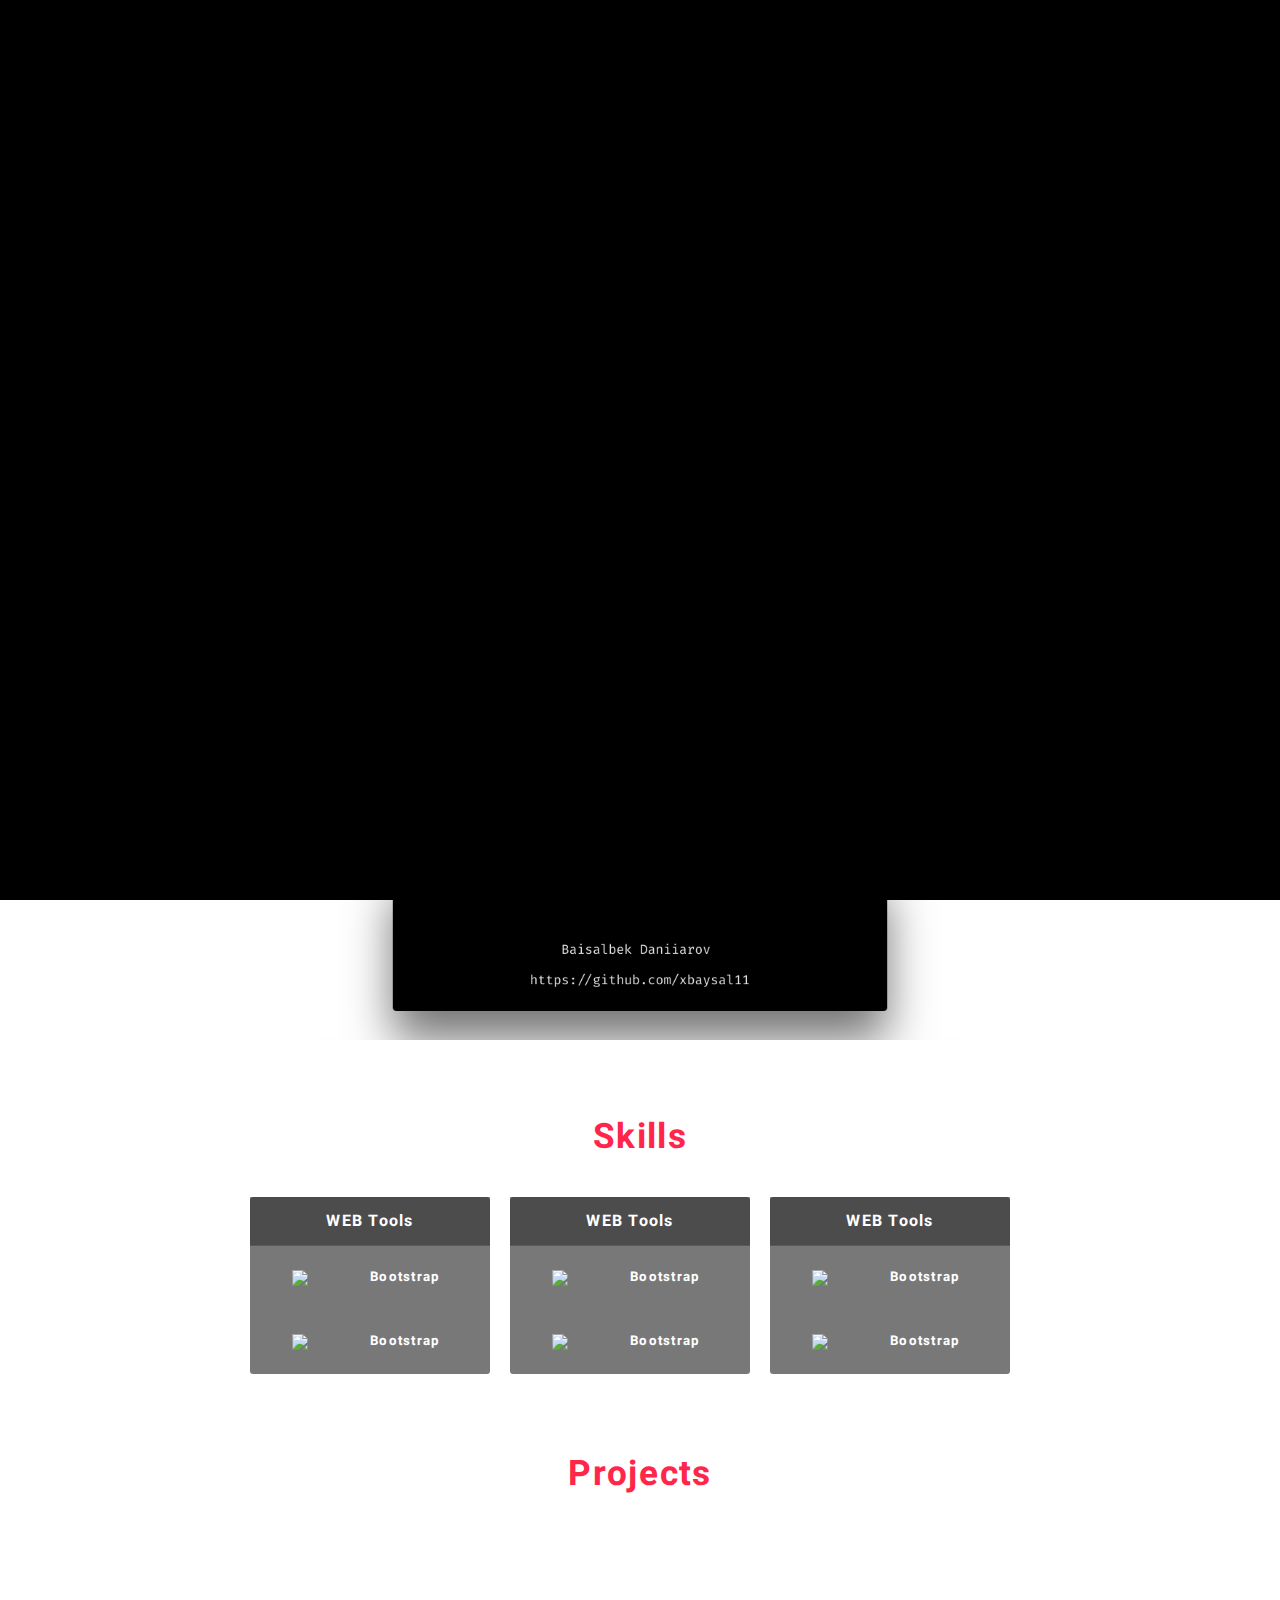
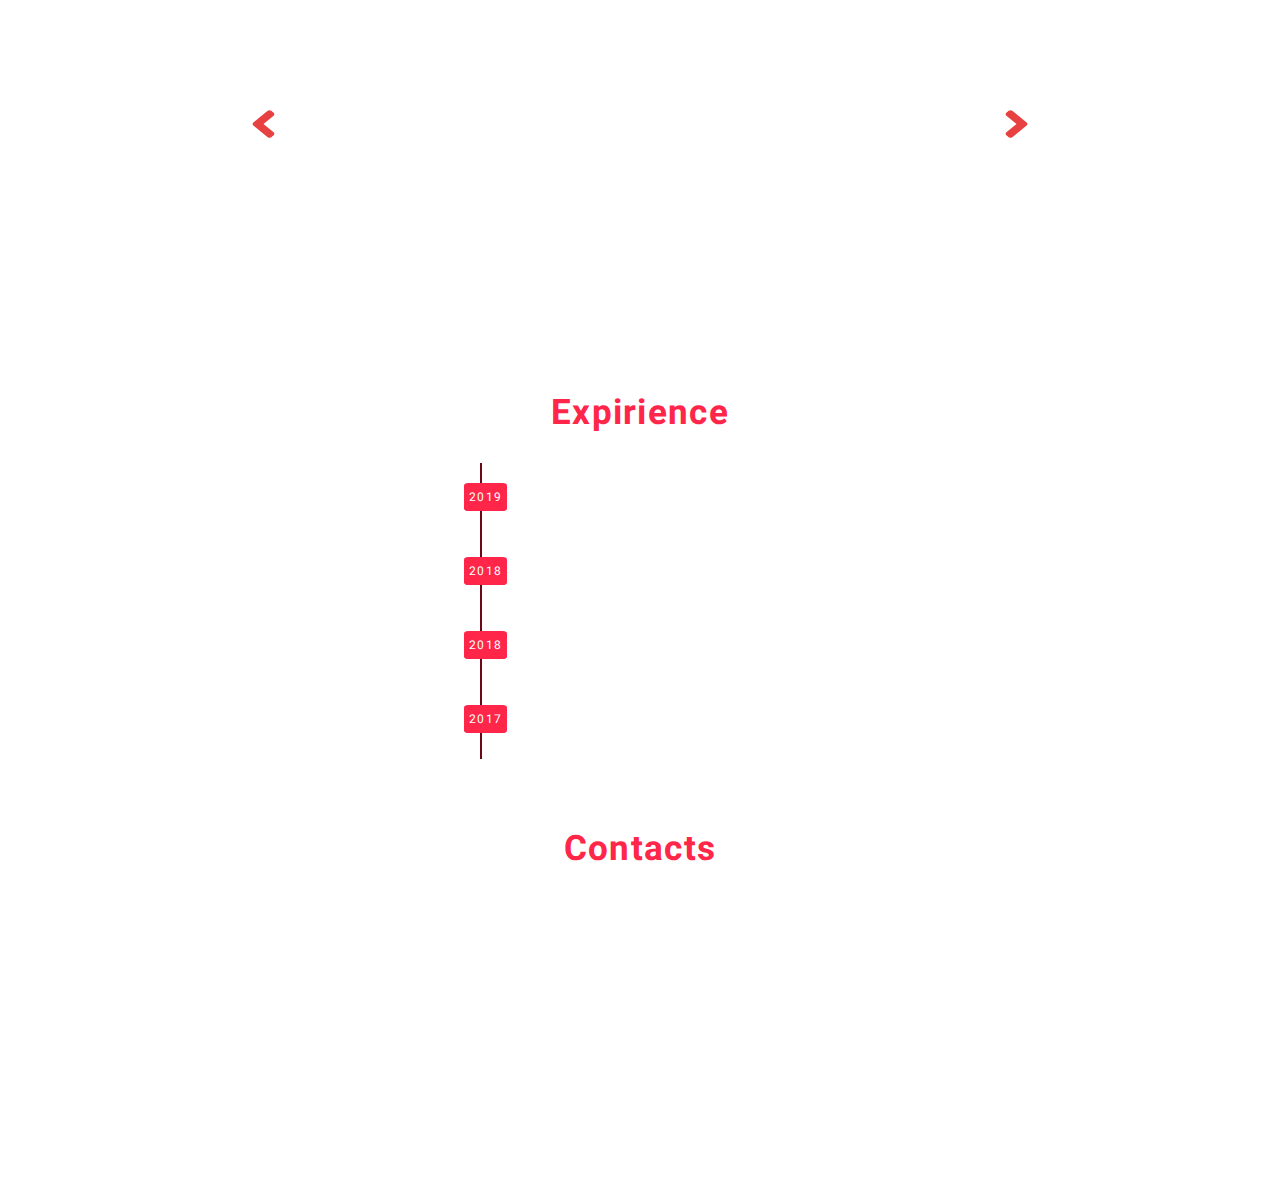
==== index.html @ 5cdf4e66 ":partly_sunny: MODIFIED icons of swiper and menu" ====
<!DOCTYPE html>
<html lang="en">

<head>
    <meta charset="UTF-8" />
    <meta name="viewport" content="width=device-width, initial-scale=1.0" />
    <meta http-equiv="X-UA-Compatible" content="ie=edge" />

    <title>Hi, I'm Baisalbek Daniiarov</title>
    <link rel="shortcut icon" type="image/x-icon" href="./assets/img/circle.png" />
    <!-- JavaScripts -->
    <script type="text/javascript" src="./js/fullpage.min.js"></script>
    <script type="text/javascript" src="./js/swiper.min.js"></script>
    <!-- Style-->
    <link rel="stylesheet" type="text/css" href="./css/fullpage.min.css" />
    <link rel="stylesheet" type="text/css" href="./css/swiper.min.css" />
    <link rel="stylesheet" type="text/css" href="./css/style.css" />
    <link rel="stylesheet" type="text/css" href="./css/all.min.css" />
</head>

<body>
    <div class="loader">
        <img src="./assets/img/lines2.0.gif" alt="" />
    </div>
    <script type="text/javascript">
        window.addEventListener("load", function () {
            const loader = document.querySelector(".loader");
            loader.className += " hidden";
        });
    </script>
    <header>
        <div class="navbar">
            <div class="header-left opacity-75">
                <!-- <img src="./assets/img/logo.png" alt="" /> -->
            </div>
            <div class="header-right">
                <div class="menu_wrapper">
                    <button class="menubtn opacity-75"><i class="fas fa-align-right"></i></button>
                    <div class="menu_content">
                        <ul id="myMenu">
                            <li class="menu-item" data-menuanchor="main" class="active">
                                <a href="#main">Main</a>
                            </li>
                            <li class="menu-item" data-menuanchor="about_me">
                                <a href="#about_me">About Me</a>
                            </li>
                            <li class="menu-item" data-menuanchor="skills">
                                <a href="#skills">Skills</a>
                            </li>
                            <li class="menu-item" data-menuanchor="projects">
                                <a href="#projects">Projects</a>
                            </li>
                            <li class="menu-item" data-menuanchor="expirience">
                                <a href="#expirience">Expirience</a>
                            </li>
                            <li class="menu-item" data-menuanchor="contacts">
                                <a href="#contacts ">Contacts</a>
                            </li>
                        </ul>
                    </div>

                </div>

            </div>
        </div>

        <nav class="navbar-sidebar ">
            <ul class="social">
                <li>
                    <a href="https://github.com/xbaysal11" target="_blank">
                        <i class="icon fab fa-github"></i>
                    </a>
                </li>
                <li>
                    <a href="https://t.me/xbaysal11" target="_blank">
                        <i class="icon fab fa-telegram"></i>
                    </a>
                </li>
                <li>
                    <a href="mailto:baisalbek.daniiaro@gmail.com" target="_blank">
                        <i class="icon fab fa-google"></i>
                    </a>
                </li>
                <li>
                    <a href="https://xbaysal11.slack.com" target="_blank">
                        <i class="icon fab fa-slack"></i>
                    </a>
                </li>
                <li>
                    <a href="index.html">
                        <i class="icon fab fa-linkedin"></i>
                    </a>
                </li>
            </ul>
        </nav>
    </header>
    <div id="fullpage">
        <div class="section" data-anchor="main">
            <div class="container">
                <div class="my-icon">
                    <img src="./assets/img/circle.png" alt="" />
                </div>
                <h1>BAISALBEK DANIIAROV</h1>
                <h5>
                    The world consists of zeros and ones.<br />
                    You are either one or zero.
                </h5>
                <div class="bg-icon">
                    <a href="https://drive.google.com/file/d/1y6_MfTgz2zB12kUqQaFqRYgc157wQ6qN/view?usp=sharing" target="_blank">
                        <div class="flex-btn">
                            <i class="fas fa-file-pdf"></i>
                            <p>Resume</p>
                        </div>
                    </a>
                </div>
            </div>
            <footer class="scrolldown">
                <a class="down" href="#about_me">
                    <span class="icon"></span>
                    <span class="txt">About Me</span>
                </a>
            </footer>
        </div>
        <div class="section" data-anchor="about_me">
            <div class="container">
                <h1 class="section-heading">About Me</h1>
                <div class="about">
                    <div class="row">
                        <div class=" res_col">
                            <strong>Name:</strong>
                        </div>
                        <div class=" res_inf">Baisalbek Daniiarov.</div>
                    </div>
                    <div class="row">
                        <div class=" res_col">
                            <strong>Age:</strong>
                        </div>
                        <div class=" res_inf">20.</div>
                    </div>
                    <div class="row">
                        <div class=" res_col">
                            <strong>Nationality:</strong>
                        </div>
                        <div class=" res_inf">Kyrgyz.</div>
                    </div>
                    <div class="row">
                        <div class=" res_col">
                            <strong>Address:</strong>
                        </div>
                        <div class=" res_inf">Bishkek,Kyrgyzstan.</div>
                    </div>
                    <div class="row">
                        <div class=" res_col">
                            <strong>Profession:</strong>
                        </div>
                        <div class=" res_inf">
                            Web Programmer.
                        </div>
                    </div>
                    <div class="row">
                        <div class=" res_col">
                            <strong>Specialization:</strong>
                        </div>
                        <div class=" res_inf">
                            Front-End Developer.
                        </div>
                    </div>
                </div>
                <a href="https://github.com/xbaysal11" target="_blank" rel="noopener noreferrer">
                    <img src="./assets/img/gitimg.png" width="80%" alt="" />
                </a>
            </div>
            <footer class="scrolldown">
                <a class="down" href="#skills">
                    <span class="icon" ></span>
                    <span class="txt">Skills</span>
                </a>
            </footer>
        </div>
        <div class="section" data-anchor="skills">
            <div class="container">
                <h1 class="section-heading">Skills</h1>
                <div class="card-wrapper">
                    <div class="card">
                        <div class="card-header">
                            <h4 class="">WEB Tools</h4>
                        </div>
                        <div class="card-body">
                            <div class="row-card-item">
                                <img class="skill-logo" src="./assets/img/bootstrap.png" />
                                <h5 class="skill-name">Bootstrap</h5>
                            </div>
                            <div class="row-card-item">
                                <img class="skill-logo" src="./assets/img/bootstrap.png" />
                                <h5 class="skill-name">Bootstrap</h5>
                            </div>
                        </div>
                    </div>
                    <div class="card">
                        <div class="card-header">
                            <h4 class="">WEB Tools</h4>
                        </div>
                        <div class="card-body">
                            <div class="row-card-item">
                                <img class="skill-logo" src="./assets/img/bootstrap.png" />
                                <h5 class="skill-name">Bootstrap</h5>
                            </div>
                            <div class="row-card-item">
                                <img class="skill-logo" src="./assets/img/bootstrap.png" />
                                <h5 class="skill-name">Bootstrap</h5>
                            </div>
                        </div>
                    </div>
                    <div class="card">
                        <div class="card-header">
                            <h4 class="">WEB Tools</h4>
                        </div>
                        <div class="card-body">
                            <div class="row-card-item">
                                <img class="skill-logo" src="./assets/img/bootstrap.png" width="70%" />
                                <h5 class="skill-name">Bootstrap</h5>
                            </div>
                            <div class="row-card-item">
                                <img class="skill-logo" src="./assets/img/bootstrap.png" width="70%" />
                                <h5 class="skill-name">Bootstrap</h5>
                            </div>
                        </div>
                    </div>
                </div>
            </div>

            <footer class="scrolldown">
                <a class="down" href="#projects">
                    <span class="icon"></span>
                    <span class="txt">Projects</span>
                </a>
            </footer>
        </div>
        <div class="section" data-anchor="projects">
            <div class="container">
                <h1 class="section-heading">Projects</h1>
                <div class="swiper-container">
                    <div class="swiper-button-prev"></div>
                    <div class="swiper-button-next">
                    </div>
                    <div class="swiper-wrapper">
                        
                        <div class="swiper-slide" style="background-image:url(http://lorempixel.com/600/600/nature/4)">
                        </div>
                        <div class="swiper-slide" style="background-image:url(http://lorempixel.com/600/600/nature/5)">
                        </div>
                        <div class="swiper-slide" style="background-image:url(http://lorempixel.com/600/600/nature/6)">
                        </div>
                        <div class="swiper-slide" style="background-image:url(http://lorempixel.com/600/600/nature/10)">
                        </div>
                    </div>
                    <div class="swiper-pagination"></div>
                </div>
            </div>
            <script>
                var swiper = new Swiper(".swiper-container", {
                    effect: "coverflow",
                    grabCursor: true,
                    initialSlide: 2,
                    centeredSlides: true,
                    slidesPerView: "auto",
                    loop: true,
                    autoplay: {
                        delay: 5000
                    },
                    keyboard: {
                        enabled: true,
                        onlyInViewport: false
                    },
                    coverflowEffect: {
                        rotate: 50,
                        stretch: 0,
                        depth: 100,
                        modifier: 1,
                        slideShadows: true
                    },
                    pagination: {
                        el: ".swiper-pagination"
                    },
                    navigation: {
                        nextEl: ".swiper-button-next",
                        prevEl: ".swiper-button-prev"
                    }
                });
            </script>
            <footer class="scrolldown">
                <a class="down" href="#expirience">
                    <span class="icon"></span>
                    <span class="txt">Expirience</span>
                </a>
            </footer>
        </div>
        <div class="section" data-anchor="expirience">
            <div class="container">
                <h1 class="section-heading">Expirience</h1>
                <div class="timeline">
                    <ul>
                        <li>
                            <span>2019</span>
                            <div>1 news</div>
                        </li>
                    </ul>
                    <ul>
                        <li>
                            <span>2018</span>
                            <div>1 news</div>
                        </li>
                    </ul>
                    <ul>
                        <li>
                            <span>2018</span>
                            <div>1 news</div>
                        </li>
                    </ul>
                    <ul>
                        <li>
                            <span>2017</span>
                            <div>1 news</div>
                        </li>
                    </ul>
                </div>
            </div>
            <footer class="scrolldown">
                <a class="down" href="#contacts">
                    <span class="icon" ></span>
                    <span class="txt">Contacts</span>
                </a>
            </footer>
        </div>
        <div class="section" idata-anchord="contacts">
            <div class="container">
                <h1 class="section-heading">Contacts</h1>
                <div class="media-grid">
                    <div class="media">
                        <div class="media-body">
                            <h4>Phone Numbers</h4>
                            <i class="fas fa-phone"></i>
                            <p>+996 (703) 33 44 11</p>
                        </div>
                    </div>
                    <div class="media">
                        <div class="media-body">
                            <h4>Email</h4>
                            <i class="far fa-envelope"></i>
                            <p>bailsabek.daniiarov@gmail.cm</p>
                        </div>
                    </div>
                    <div class="media">
                        <div class="media-body">
                            <h4>Development</h4>
                            <i class="fas fa-code"></i>
                            <p>Lorem ipsum dolor sit amet, consectetur .</p>
                        </div>
                    </div>
                    <div class="media">
                        <div class="media-body">
                            <h4>Development</h4>
                            <i class="fas fa-code"></i>
                            <p>Lorem ipsum dolor sit amet, consectetur .</p>
                        </div>
                    </div>
                </div>
                            </div>
                            
                            <footer class="scrolldown">
                                <a class="down" href="#main" >
                                    <span class="icon"></span>
                                    <span class="txt">Top</span>
                                </a>
                            </footer>
        </div>

    </div>
    <script type="text/javascript">
        var myFullpage = new fullpage("#fullpage", {
            navigationTooltips: ['Main', 'About Me', 'Skills', 'Projects', 'Expirience', 'Contacts'],
            anchors: [
                "main",
                "about_me",
                "skills",
                "projects",
                "expirience",
                "contacts"
            ],
            menu: "#myMenu",
            animateAnchor: true,
            autoScrolling: true,
            navigation: true,
            navigationPosition: "left"
        });
    </script>
    <footer id="site-footer" class="page-footer ">
        <div class="footer-left">
            <p class="opacity-75">
                <i class="fas fa-phone"></i>
                +996(703)334411
            </p>
            <p class="opacity-75">
                <i class="far fa-envelope"></i>
                baisalbek.daniiarov@gmail.com
            </p>
        </div>

        <div class="footer-right">
            <p class="note">
                23.03.2019 Developed by
                <a href="https://t.me/xbaysal11">
                    <span class="marked"> Baisalbek Daniiarov</span>
                </a>
            </p>
        </div>
    </footer>
</body>
</html>
---- css/style.css ----
@import url("https://fonts.googleapis.com/css?family=Heebo:400");
body {
  font-family: 'Heebo', sans-serif;
  font-size: 1rem;
  background: url("../assets/img/image.jpg");
  color: #ffffff;
  margin: 0;
  padding: 0;
  letter-spacing: 0.08em;
  line-height: 1.5;
}

.my-icon img {
  width: 40%;
}

.media-grid {
  display: -ms-grid;
  display: grid;
  -ms-grid-columns: 1fr 1fr;
      grid-template-columns: 1fr 1fr;
  grid-gap: 40% 0;
}

.media i {
  font-size: 50px;
  position: absolute;
  line-height: 0.8;
  color: rgba(255, 255, 255, 0.2);
}

.card {
  width: 30%;
  height: 60%;
  background: rgba(8, 8, 8, 0.544);
  border-radius: 3px;
  margin: 10px;
}

.card:before {
  position: absolute;
  content: '';
  left: 10%;
  top: 40%;
  width: 50px;
  height: 10px;
  background: #ff264a;
}

.card:after {
  position: absolute;
  content: '';
  right: 12%;
  top: 40%;
  width: 50px;
  height: 10px;
  background: #ff264a;
}

.card-header {
  padding: .75em 1.25em;
  background-color: rgba(0, 0, 0, 0.36);
  border-bottom: 1px solid #ff264a71;
}

.card-header h4 {
  margin: 0;
}

.timeline ul {
  list-style: none;
  position: relative;
  padding: 0;
}

.timeline ul:before {
  content: "";
  position: absolute;
  width: 2px;
  height: 100%;
  top: 0;
  left: 30%;
  background: #6d0617;
}

.timeline ul li {
  padding: 20px;
}

.timeline ul li div {
  padding: 5px 10px;
}

.timeline ul li span {
  color: white;
  position: absolute;
  left: 28%;
  font-size: 12px;
  background: #ff264a;
  padding: 5px;
  border-radius: 10%;
}

.swiper-pagination-bullet-active {
  background: #ff264a !important;
}

.swiper-pagination-bullet {
  background: #ddd;
}

.about {
  line-height: 2em;
}

h1 {
  color: #ff264a;
  font-size: 35px;
}

h1.section-heading:before {
  content: '';
  background-image: url(../assets/img/title-bg.png);
  background-repeat: repeat;
  background-position: 0% 100%;
  background-size: cover;
  position: absolute;
  left: 44%;
  top: 16%;
  width: 12%;
  height: 30px;
  z-index: -1;
}

.swiper-container {
  width: 100%;
  padding-top: 50px;
  padding-bottom: 50px;
}

.swiper-slide {
  background-position: center;
  background-size: cover;
  width: 300px;
  height: 300px;
}

.swiper-button-next {
  background-image: url("../assets/img/angle-right-solid.svg");
}

.swiper-button-prev {
  background-image: url("../assets/img/angle-left-solid.svg");
}

.menu_wrapper {
  position: relative;
  display: inline-block;
}

.menu_wrapper:hover .menu_content {
  display: block;
}

.menu_wrapper .menubtn {
  background: rgba(0, 0, 0, 0);
  padding: 16px;
  border: none;
  cursor: pointer;
}

.menu_wrapper .menubtn i {
  color: #fff;
  font-size: 26px;
}

.menu_wrapper .menu_content {
  display: none;
  position: absolute;
  right: 0;
  background-color: #00000047;
  min-width: 160px;
  -webkit-box-shadow: 0px 8px 16px 0px rgba(0, 0, 0, 0.2);
          box-shadow: 0px 8px 16px 0px rgba(0, 0, 0, 0.2);
  z-index: 1;
}

.menu_wrapper .menu_content .menu-item {
  margin: 5px 0;
}

.card-wrapper {
  display: -webkit-box;
  display: -ms-flexbox;
  display: flex;
}

.skill-name {
  -ms-grid-column-align: start;
      justify-self: start;
}

.skill-logo {
  -ms-grid-column-align: center;
      justify-self: center;
  width: 30%;
}

.card-body {
  display: -ms-grid;
  display: grid;
}

.row-card-item {
  width: 100%;
  display: -ms-grid;
  display: grid;
  -ms-grid-columns: 1fr 1fr;
      grid-template-columns: 1fr 1fr;
  -webkit-box-align: center;
      -ms-flex-align: center;
          align-items: center;
  margin: 0;
}

.bg-icon {
  position: absolute;
  bottom: 4em;
  right: 4em;
  -webkit-transition: .5s;
  transition: .5s;
}

.bg-icon:hover {
  -webkit-transform: scale(1.08);
          transform: scale(1.08);
}

.bg-icon .flex-btn {
  display: -webkit-box;
  display: -ms-flexbox;
  display: flex;
  -webkit-box-align: end;
      -ms-flex-align: end;
          align-items: flex-end;
}

.bg-icon .flex-btn p {
  margin: 1em 0 0 2em;
}

.bg-icon i {
  position: absolute;
  font-size: 5em;
  opacity: 0.15;
  color: #ff264a;
}

.row {
  display: -ms-grid;
  display: grid;
  -ms-grid-columns: (1fr)[2];
      grid-template-columns: repeat(2, 1fr);
  grid-gap: 1.5em;
  -webkit-box-align: center;
      -ms-flex-align: center;
          align-items: center;
}

.row .res_col {
  -ms-grid-column-align: end;
      justify-self: end;
}

.row .res_inf {
  -ms-grid-column-align: start;
      justify-self: start;
}

.container {
  width: 100%;
  max-width: 800px;
  margin: auto;
  z-index: 10;
  height: 100%;
  max-height: 550px;
  padding: 20px;
  text-align: center;
}

#fp-nav ul li a span {
  background: white;
}

.loader {
  position: fixed;
  top: 0;
  left: 0;
  width: 100%;
  height: 100%;
  background: #000000;
  z-index: 999;
  display: -webkit-box;
  display: -ms-flexbox;
  display: flex;
  -webkit-box-pack: center;
      -ms-flex-pack: center;
          justify-content: center;
  -webkit-box-align: center;
      -ms-flex-align: center;
          align-items: center;
}

@-webkit-keyframes fadeOut {
  97% {
    opacity: 99%;
  }
  100% {
    opacity: 0;
    visibility: hidden;
  }
}

@keyframes fadeOut {
  97% {
    opacity: 99%;
  }
  100% {
    opacity: 0;
    visibility: hidden;
  }
}

.hidden {
  -webkit-animation: fadeOut 5s;
          animation: fadeOut 5s;
  -webkit-animation-fill-mode: forwards;
          animation-fill-mode: forwards;
}

.ldBar {
  width: 100%;
  height: 100px;
}

.navbar {
  position: fixed;
  height: 50px;
  display: -ms-grid;
  display: grid;
  -ms-grid-columns: (1fr)[2];
      grid-template-columns: repeat(2, 1fr);
  -webkit-box-align: center;
      -ms-flex-align: center;
          align-items: center;
  width: 100%;
  z-index: 9;
  color: #f2f2f2;
}

.navbar .header-left {
  -ms-grid-column-align: start;
      justify-self: start;
  padding: 0 3em;
}

.navbar .header-left img {
  width: 50%;
}

.navbar .header-right {
  -ms-grid-column-align: end;
      justify-self: end;
  padding: 0 3em;
}

ul {
  list-style: none outside none;
  margin: 0;
}

a {
  text-decoration: none;
  color: #ff264a;
}

.navbar-sidebar {
  z-index: 1;
  display: block;
  position: fixed;
  top: 50%;
  right: 64px;
  -webkit-transform: translateY(-50%);
  transform: translateY(-50%);
}

.navbar-sidebar .social {
  margin-right: -8px;
  padding-left: 10px;
}

.navbar-sidebar .social a {
  width: 36px;
  height: 36px;
  display: block;
  line-height: 36px;
  text-align: center;
  background: rgba(98, 98, 98, 0.068);
  color: rgba(255, 255, 255, 0.5);
  margin-bottom: 1px;
}

.navbar-sidebar .social a:hover {
  color: #fff;
}

.navbar-sidebar .social .icon {
  font-size: 18px;
}

.page-footer {
  position: fixed;
  bottom: 0;
  left: 0;
  height: 50px;
  display: -ms-grid;
  display: grid;
  -ms-grid-columns: (1fr)[2];
      grid-template-columns: repeat(2, 1fr);
  -webkit-box-align: center;
      -ms-flex-align: center;
          align-items: center;
  width: 100%;
  z-index: 99;
  color: rgba(255, 255, 255, 0.5);
  margin-bottom: 1em;
  font-size: 0.75rem !important;
}

.page-footer .footer-left {
  justify-self: start;
  padding: 0 5em;
  display: -webkit-box;
  display: -ms-flexbox;
  display: flex;
  -webkit-box-pack: space-evenly;
      -ms-flex-pack: space-evenly;
          justify-content: space-evenly;
}

.page-footer .footer-left p i {
  margin-left: 1em;
}

.page-footer .footer-right {
  -ms-grid-column-align: end;
      justify-self: end;
  padding: 0 5em;
}

.opacity-75 {
  opacity: 0.75 !important;
}

.scrolldown {
  position: absolute;
  bottom: 0;
  top: auto;
  right: auto;
  margin-bottom: 32px;
  left: 50%;
  font-family: open sans, opensans, roboto, helvetica, -apple-system, system-ui, BlinkMacSystemFont, sans-serif;
  z-index: 2;
  background: 0 0;
}

@media (max-width: 767px) {
  .scrolldown {
    display: none;
  }
}

@media (max-height: 480px) {
  .scrolldown {
    display: none;
  }
}

.scrolldown a {
  margin-left: 0;
  position: relative;
  display: block;
  font-size: 0.75rem;
  font-family: open sans, opensans, roboto, helvetica, -apple-system, system-ui, BlinkMacSystemFont, sans-serif;
  line-height: 1;
  padding: 8px;
  -webkit-transition: 0.3s;
  transition: 0.3s;
  color: rgba(255, 255, 255, 0.2);
  background: 0 0;
  border: none;
}

.scrolldown a .txt {
  position: absolute;
  width: 200px;
  text-align: center;
  left: -100px;
  top: 0;
  text-transform: uppercase;
  letter-spacing: 8px;
}

.scrolldown a:after {
  position: absolute;
  content: "";
  bottom: 30px;
  right: 0;
  height: 34px;
  width: 18px;
  margin-right: 9px;
  background: 0 0;
  -webkit-transition: 0.3s;
  transition: 0.3s;
}

.scrolldown a:before {
  position: absolute;
  content: "";
  bottom: 40px;
  right: 0;
  -webkit-transition: 0.3s;
  transition: 0.3s;
  margin-right: 20px;
  height: 32px;
  width: 0;
  border: 2px solid currentColor;
  border-top: none;
  border-right: none;
  background: 0 0;
  color: #fff;
  opacity: 0.5;
}

.scrolldown a:hover {
  color: #fff;
}

.scrolldown a:hover:before {
  bottom: 24px;
  opacity: 1;
}
/*# sourceMappingURL=style.css.map */
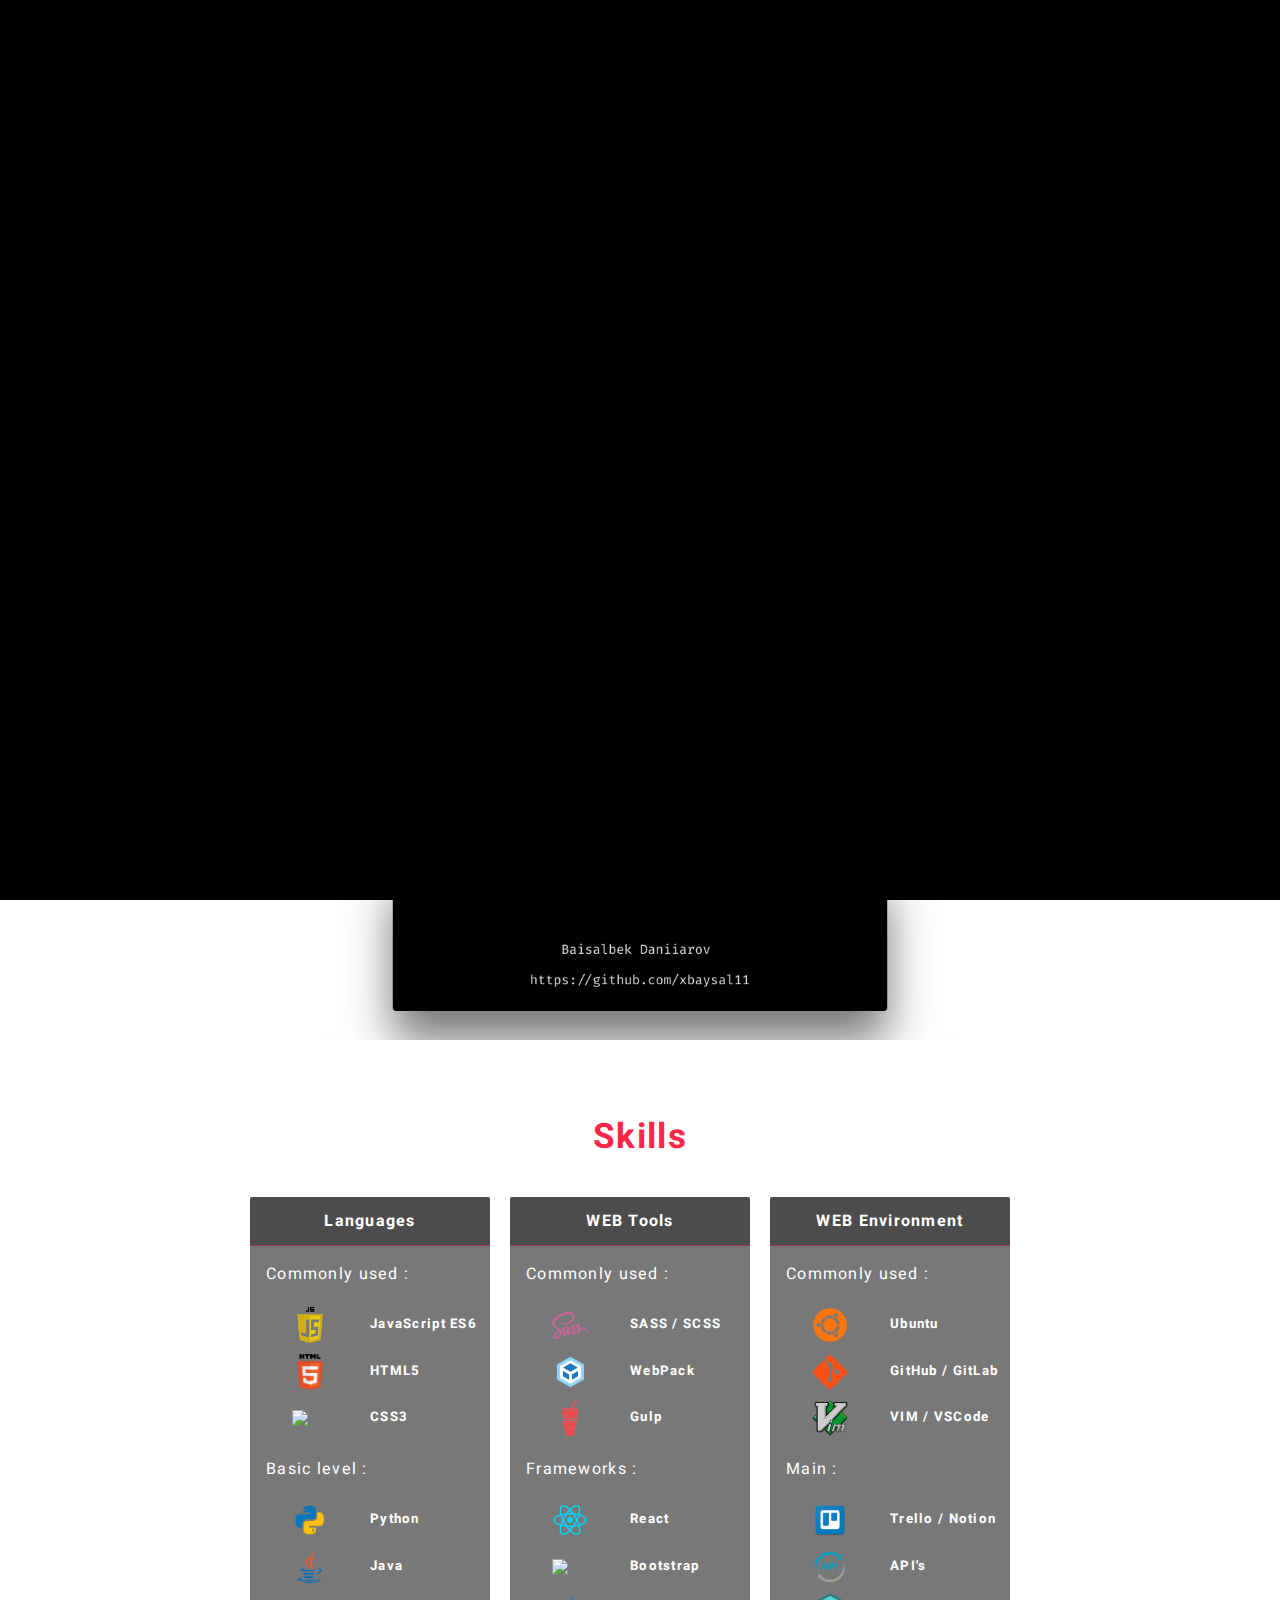
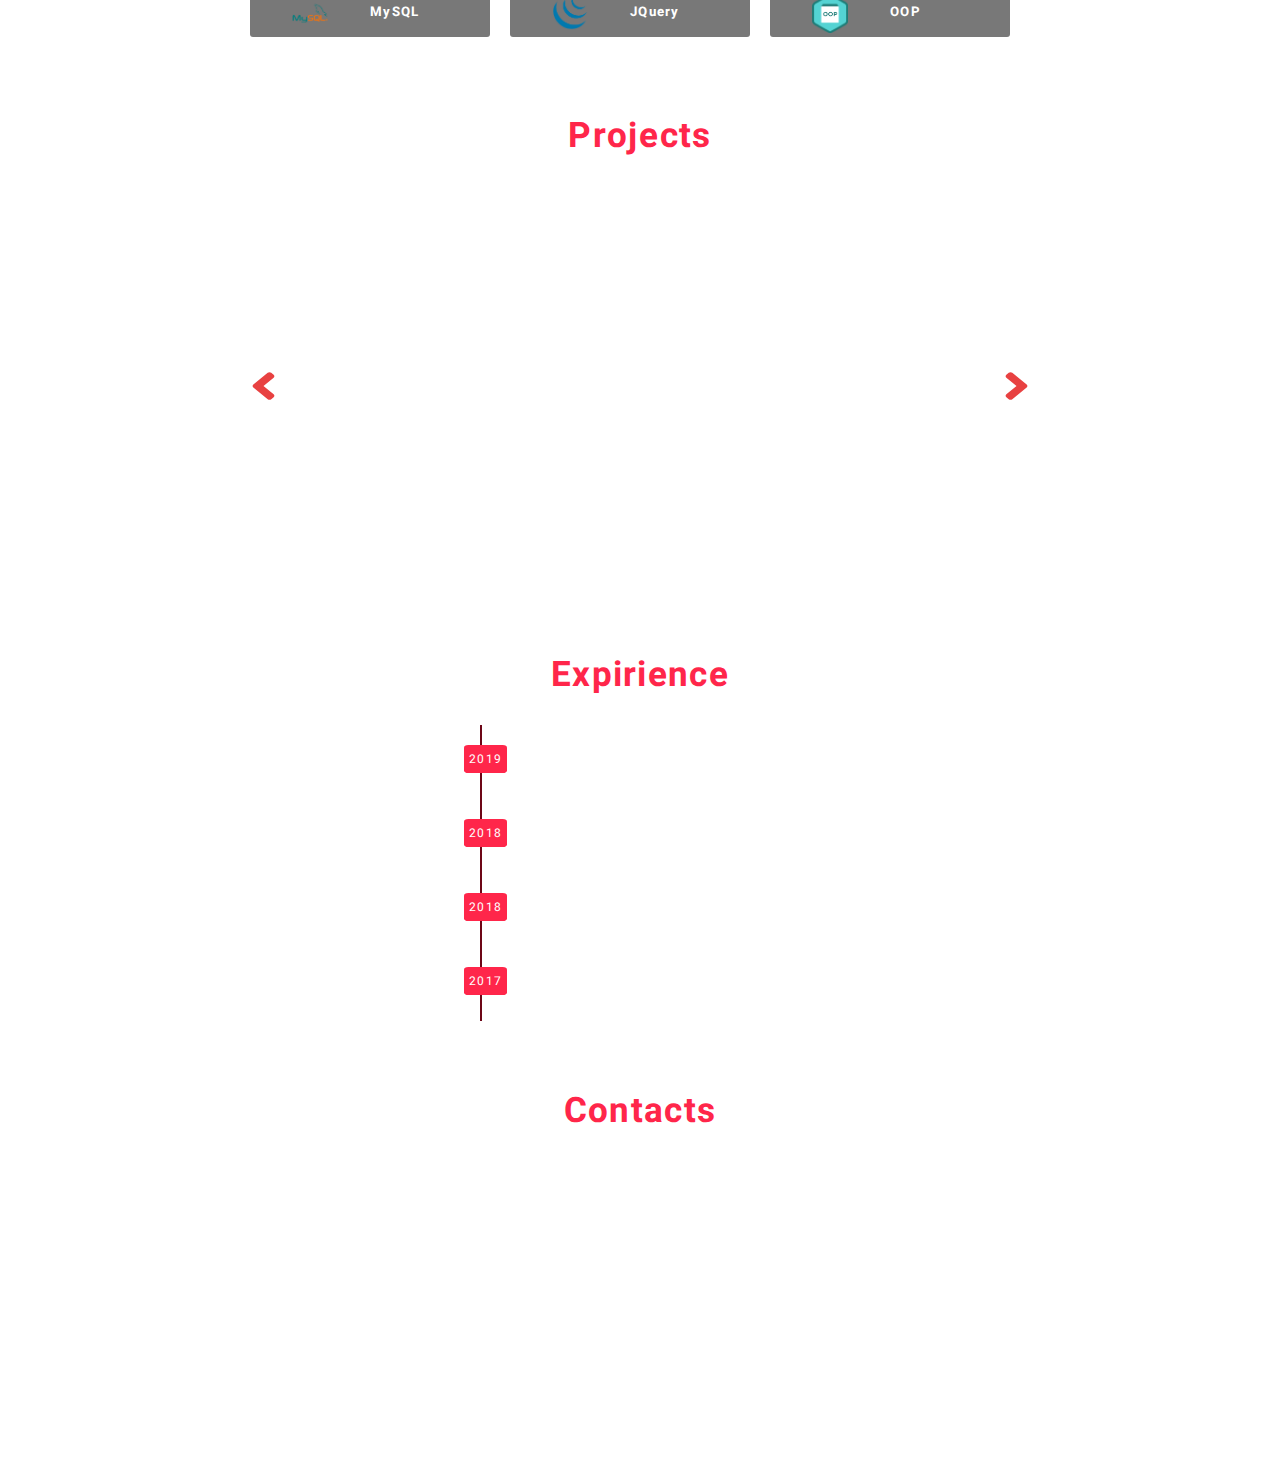
==== commit 2de1d071: ":seedling: ADDED skills section content and icons" ====
--- a/index.html
+++ b/index.html
@@ -35,7 +35,9 @@
             </div>
             <div class="header-right">
                 <div class="menu_wrapper">
-                    <button class="menubtn opacity-75"><i class="fas fa-align-right"></i></button>
+                    <button class="menubtn opacity-75">
+                        <i class="fas fa-align-right"></i>
+                    </button>
                     <div class="menu_content">
                         <ul id="myMenu">
                             <li class="menu-item" data-menuanchor="main" class="active">
@@ -58,9 +60,7 @@
                             </li>
                         </ul>
                     </div>
-
-                </div>
-
+                </div>
             </div>
         </div>
 
@@ -106,7 +106,8 @@
                     You are either one or zero.
                 </h5>
                 <div class="bg-icon">
-                    <a href="https://drive.google.com/file/d/1y6_MfTgz2zB12kUqQaFqRYgc157wQ6qN/view?usp=sharing" target="_blank">
+                    <a href="https://drive.google.com/file/d/1y6_MfTgz2zB12kUqQaFqRYgc157wQ6qN/view?usp=sharing"
+                        target="_blank">
                         <div class="flex-btn">
                             <i class="fas fa-file-pdf"></i>
                             <p>Resume</p>
@@ -172,7 +173,7 @@
             </div>
             <footer class="scrolldown">
                 <a class="down" href="#skills">
-                    <span class="icon" ></span>
+                    <span class="icon"></span>
                     <span class="txt">Skills</span>
                 </a>
             </footer>
@@ -183,16 +184,38 @@
                 <div class="card-wrapper">
                     <div class="card">
                         <div class="card-header">
-                            <h4 class="">WEB Tools</h4>
+                            <h4 class="">Languages</h4>
                         </div>
                         <div class="card-body">
-                            <div class="row-card-item">
-                                <img class="skill-logo" src="./assets/img/bootstrap.png" />
-                                <h5 class="skill-name">Bootstrap</h5>
-                            </div>
-                            <div class="row-card-item">
-                                <img class="skill-logo" src="./assets/img/bootstrap.png" />
-                                <h5 class="skill-name">Bootstrap</h5>
+                            <div class="left-title">
+                                <p>Commonly used :</p>
+                            </div>
+                            <div class="row-card-item">
+                                <img class="skill-logo" src="./assets/img/javascript.png" />
+                                <h5 class="skill-name">JavaScript ES6</h5>
+                            </div>
+                            <div class="row-card-item">
+                                    <img class="skill-logo" src="./assets/img/html.png" />
+                                    <h5 class="skill-name">HTML5</h5>
+                                </div>
+                                <div class="row-card-item">
+                                    <img class="skill-logo" src="./assets/img/css.png" />
+                                    <h5 class="skill-name">CSS3</h5>
+                                </div>
+                            <div class="left-title">
+                                <p>Basic level :</p>
+                            </div>
+                            <div class="row-card-item">
+                                <img class="skill-logo" src="./assets/img/python.png" />
+                                <h5 class="skill-name">Python</h5>
+                            </div>
+                            <div class="row-card-item">
+                                <img class="skill-logo" src="./assets/img/java.png" />
+                                <h5 class="skill-name">Java</h5>
+                            </div>
+                            <div class="row-card-item">
+                                <img class="skill-logo" src="./assets/img/mysql.png" />
+                                <h5 class="skill-name">MySQL</h5>
                             </div>
                         </div>
                     </div>
@@ -201,29 +224,73 @@
                             <h4 class="">WEB Tools</h4>
                         </div>
                         <div class="card-body">
+                            <div class="left-title">
+                                <p>Commonly used :</p>
+                            </div>
+                            <div class="row-card-item">
+                                <img class="skill-logo" src="./assets/img/sass.png" />
+                                <h5 class="skill-name">SASS / SCSS</h5>
+                            </div>
+                            <div class="row-card-item">
+                                    <img class="skill-logo" src="./assets/img/webpack.png" />
+                                    <h5 class="skill-name">WebPack</h5>
+                                </div><div class="row-card-item">
+                                        <img class="skill-logo" src="./assets/img/gulp.png" />
+                                        <h5 class="skill-name">Gulp</h5>
+                                    </div>
+                            <div class="left-title">
+                                    <p>Frameworks :</p>
+                            </div>
+                            <div class="row-card-item">
+                                <img class="skill-logo" src="./assets/img/react.png" />
+                                <h5 class="skill-name">React</h5>
+                            </div>
                             <div class="row-card-item">
                                 <img class="skill-logo" src="./assets/img/bootstrap.png" />
                                 <h5 class="skill-name">Bootstrap</h5>
                             </div>
                             <div class="row-card-item">
-                                <img class="skill-logo" src="./assets/img/bootstrap.png" />
-                                <h5 class="skill-name">Bootstrap</h5>
+                                <img class="skill-logo" src="./assets/img/jquery.png" />
+                                <h5 class="skill-name">JQuery</h5>
                             </div>
                         </div>
                     </div>
                     <div class="card">
                         <div class="card-header">
-                            <h4 class="">WEB Tools</h4>
+                            <h4 class="">WEB Environment</h4>
                         </div>
                         <div class="card-body">
-                            <div class="row-card-item">
-                                <img class="skill-logo" src="./assets/img/bootstrap.png" width="70%" />
-                                <h5 class="skill-name">Bootstrap</h5>
-                            </div>
-                            <div class="row-card-item">
-                                <img class="skill-logo" src="./assets/img/bootstrap.png" width="70%" />
-                                <h5 class="skill-name">Bootstrap</h5>
-                            </div>
+                            <div class="left-title">
+                                <p>Commonly used :</p>
+                            </div>
+                            <div class="row-card-item">
+                                    <img class="skill-logo" src="./assets/img/ubuntu.png"/>
+                                    <h5 class="skill-name">Ubuntu</h5>
+                                </div>
+                            <div class="row-card-item">
+                                <img class="skill-logo" src="./assets/img/git.png"/>
+                                <h5 class="skill-name">GitHub / GitLab</h5>
+                            </div>
+                            <div class="row-card-item">
+                                <img class="skill-logo" src="./assets/img/vim.png"/>
+                                <h5 class="skill-name">VIM / VSCode</h5>
+                            </div>
+                            
+                            <div class="left-title">
+                                    <p>Main :</p>
+                                </div>
+                                <div class="row-card-item">
+                                    <img class="skill-logo" src="./assets/img/trello.png"/>
+                                    <h5 class="skill-name">Trello / Notion</h5>
+                                </div>
+                                <div class="row-card-item">
+                                    <img class="skill-logo" src="./assets/img/api.png"/>
+                                    <h5 class="skill-name">API's</h5>
+                                </div>
+                                <div class="row-card-item">
+                                    <img class="skill-logo" src="./assets/img/oop.png"/>
+                                    <h5 class="skill-name">OOP</h5>
+                                </div>
                         </div>
                     </div>
                 </div>
@@ -241,17 +308,19 @@
                 <h1 class="section-heading">Projects</h1>
                 <div class="swiper-container">
                     <div class="swiper-button-prev"></div>
-                    <div class="swiper-button-next">
-                    </div>
+                    <div class="swiper-button-next"></div>
                     <div class="swiper-wrapper">
-                        
-                        <div class="swiper-slide" style="background-image:url(http://lorempixel.com/600/600/nature/4)">
-                        </div>
-                        <div class="swiper-slide" style="background-image:url(http://lorempixel.com/600/600/nature/5)">
-                        </div>
-                        <div class="swiper-slide" style="background-image:url(http://lorempixel.com/600/600/nature/6)">
-                        </div>
-                        <div class="swiper-slide" style="background-image:url(http://lorempixel.com/600/600/nature/10)">
+                        <div class="swiper-slide"
+                            style="background-image:url(https://proxy.duckduckgo.com/iu/?u=https%3A%2F%2Fimages.pexels.com%2Fphotos%2F270623%2Fpexels-photo-270623.png%3Fcs%3Dsrgb%26dl%3Dcodes-coding-computer-270623.jpg%26fm%3Djpg&f=1)">
+                        </div>
+                        <div class="swiper-slide"
+                            style="background-image:url(https://proxy.duckduckgo.com/iu/?u=https%3A%2F%2Fc1.staticflickr.com%2F5%2F4648%2F38891650224_be140702d8_b.jpg&f=1)">
+                        </div>
+                        <div class="swiper-slide"
+                            style="background-image:url(https://proxy.duckduckgo.com/iu/?u=https%3A%2F%2Ftse3.mm.bing.net%2Fth%3Fid%3DOIP.etAeTmNS6G2oo4vZMk5_RgHaFH%26pid%3DApi&f=1)">
+                        </div>
+                        <div class="swiper-slide"
+                            style="background-image:url(https://proxy.duckduckgo.com/iu/?u=https%3A%2F%2Fnegativespace.co%2Fwp-content%2Fuploads%2F2017%2F10%2Fnegative-space-code-html-dark-background-Mian-Shahzad-Raza-thumb-1-1062x708.jpg&f=1)">
                         </div>
                     </div>
                     <div class="swiper-pagination"></div>
@@ -327,7 +396,7 @@
             </div>
             <footer class="scrolldown">
                 <a class="down" href="#contacts">
-                    <span class="icon" ></span>
+                    <span class="icon"></span>
                     <span class="txt">Contacts</span>
                 </a>
             </footer>
@@ -365,20 +434,26 @@
                         </div>
                     </div>
                 </div>
-                            </div>
-                            
-                            <footer class="scrolldown">
-                                <a class="down" href="#main" >
-                                    <span class="icon"></span>
-                                    <span class="txt">Top</span>
-                                </a>
-                            </footer>
-        </div>
-
+            </div>
+
+            <footer class="scrolldown">
+                <a class="down" href="#main">
+                    <span class="icon"></span>
+                    <span class="txt">Top</span>
+                </a>
+            </footer>
+        </div>
     </div>
     <script type="text/javascript">
         var myFullpage = new fullpage("#fullpage", {
-            navigationTooltips: ['Main', 'About Me', 'Skills', 'Projects', 'Expirience', 'Contacts'],
+            navigationTooltips: [
+                "Main",
+                "About Me",
+                "Skills",
+                "Projects",
+                "Expirience",
+                "Contacts"
+            ],
             anchors: [
                 "main",
                 "about_me",
@@ -416,4 +491,5 @@
         </div>
     </footer>
 </body>
+
 </html>--- a/css/style.css
+++ b/css/style.css
@@ -126,7 +126,7 @@
   background-size: cover;
   position: absolute;
   left: 44%;
-  top: 16%;
+  top: 11%;
   width: 12%;
   height: 30px;
   z-index: -1;
@@ -151,6 +151,17 @@
 
 .swiper-button-prev {
   background-image: url("../assets/img/angle-left-solid.svg");
+}
+
+.left-title {
+  text-align: left;
+  margin: 0 1em;
+  padding: 0;
+}
+
+.left-title p {
+  padding: 0;
+  margin: calc(1em-12px) 0;
 }
 
 .menu_wrapper {
@@ -221,6 +232,10 @@
       -ms-flex-align: center;
           align-items: center;
   margin: 0;
+}
+
+.row-card-item .skill-name {
+  margin: 1em 0;
 }
 
 .bg-icon {
@@ -283,7 +298,7 @@
   margin: auto;
   z-index: 10;
   height: 100%;
-  max-height: 550px;
+  max-height: 600px;
   padding: 20px;
   text-align: center;
 }
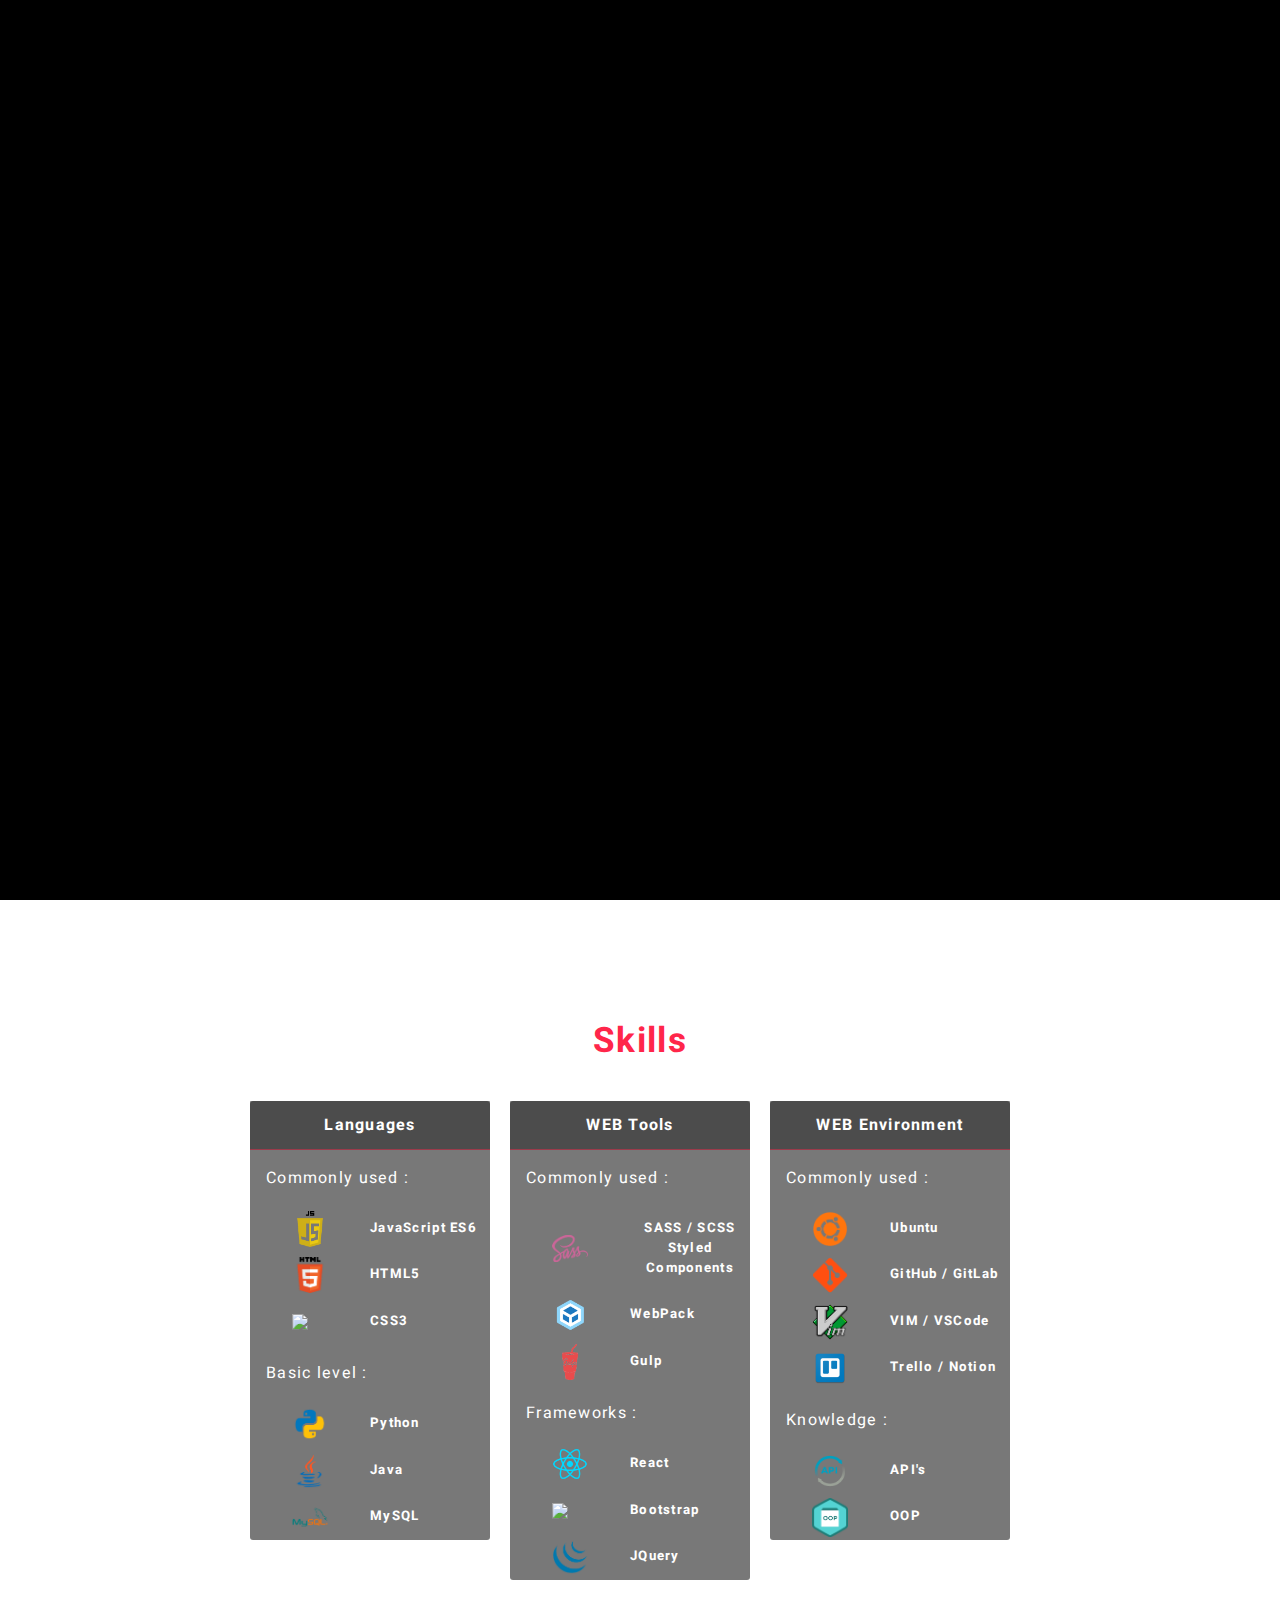
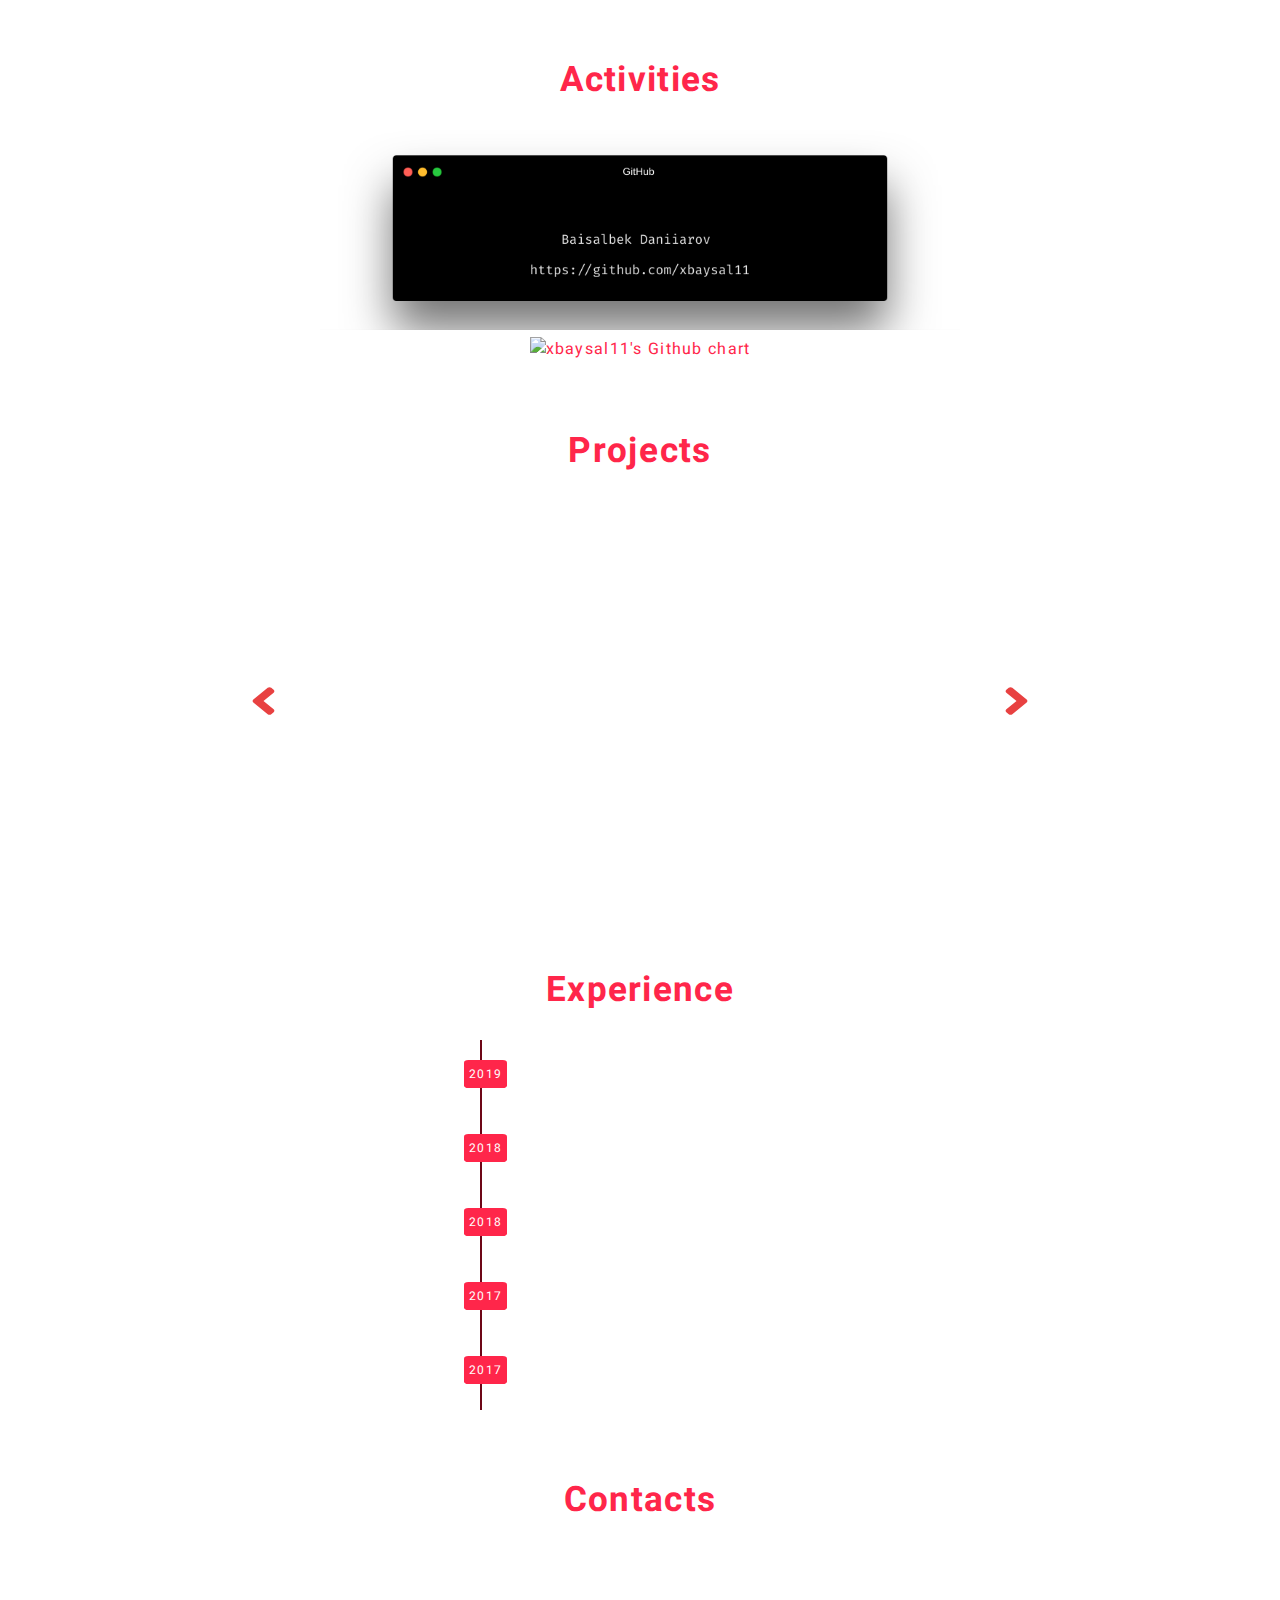
==== commit 12472d09: ":partly_sunny: MODIFIED preloader changed" ====
--- a/index.html
+++ b/index.html
@@ -11,6 +11,9 @@
     <!-- JavaScripts -->
     <script type="text/javascript" src="./js/fullpage.min.js"></script>
     <script type="text/javascript" src="./js/swiper.min.js"></script>
+    <script src="https://cdnjs.cloudflare.com/ajax/libs/parallax/3.1.0/parallax.min.js"></script>
+
+
     <!-- Style-->
     <link rel="stylesheet" type="text/css" href="./css/fullpage.min.css" />
     <link rel="stylesheet" type="text/css" href="./css/swiper.min.css" />
@@ -20,7 +23,7 @@
 
 <body>
     <div class="loader">
-        <img src="./assets/img/lines2.0.gif" alt="" />
+        <video autoplay loop width="30%" src="./assets/img/studio_loader_loop.mp4"></video>
     </div>
     <script type="text/javascript">
         window.addEventListener("load", function () {
@@ -97,9 +100,42 @@
     <div id="fullpage">
         <div class="section" data-anchor="main">
             <div class="container">
-                <div class="my-icon">
+                <!-- <div class="my-icon">
                     <img src="./assets/img/circle.png" alt="" />
-                </div>
+                </div> -->
+
+                <div id="scene">
+                    <div class=" img1" data-depth="0.1"><img width="45%" src="./assets/img/circle.png" /></div>
+                    <div data-depth="0.7 ">
+                        <img id="p1" class="icons" src="./assets/img/icons8-css3.svg" />
+                    </div>
+                    <div data-depth="0.3 ">
+                        <img  id="p2" class="icons" src="./assets/img/icons8-github.svg" />
+                    </div>
+                    <div data-depth="0.9 ">
+                        <img id="p3" class="icons" src="./assets/img/icons8-html-5.svg" />
+                    </div>
+                    <div data-depth="0.2">
+                        <img id="p4" class="icons" src="./assets/img/icons8-java.svg" />
+                    </div>
+                    <div data-depth="0.9 ">
+                        <img id="p5" class="icons" src="./assets/img/icons8-javascript.svg" />
+                    </div>
+                    <div data-depth="0.3 ">
+                        <img id="p6" class="icons" src="./assets/img/icons8-python.svg" />
+                    </div>
+                    <div data-depth="0.6 ">
+                        <img id="p7" class="icons" src="./assets/img/icons8-sql-30.png" />
+                    </div>
+                    <div data-depth="0.2 ">
+                        <img id="p8" class="icons" src="./assets/img/icons8-ubuntu-30.png" />
+                    </div>
+                </div>
+
+                <script>
+                    var scene = document.getElementById("scene");
+                    var parallaxInstance = new Parallax(scene);
+                </script>
                 <h1>BAISALBEK DANIIAROV</h1>
                 <h5>
                     The world consists of zeros and ones.<br />
@@ -167,9 +203,7 @@
                         </div>
                     </div>
                 </div>
-                <a href="https://github.com/xbaysal11" target="_blank" rel="noopener noreferrer">
-                    <img src="./assets/img/gitimg.png" width="80%" alt="" />
-                </a>
+
             </div>
             <footer class="scrolldown">
                 <a class="down" href="#skills">
@@ -195,13 +229,13 @@
                                 <h5 class="skill-name">JavaScript ES6</h5>
                             </div>
                             <div class="row-card-item">
-                                    <img class="skill-logo" src="./assets/img/html.png" />
-                                    <h5 class="skill-name">HTML5</h5>
-                                </div>
-                                <div class="row-card-item">
-                                    <img class="skill-logo" src="./assets/img/css.png" />
-                                    <h5 class="skill-name">CSS3</h5>
-                                </div>
+                                <img class="skill-logo" src="./assets/img/html.png" />
+                                <h5 class="skill-name">HTML5</h5>
+                            </div>
+                            <div class="row-card-item">
+                                <img class="skill-logo" src="./assets/img/css.png" />
+                                <h5 class="skill-name">CSS3</h5>
+                            </div>
                             <div class="left-title">
                                 <p>Basic level :</p>
                             </div>
@@ -229,17 +263,18 @@
                             </div>
                             <div class="row-card-item">
                                 <img class="skill-logo" src="./assets/img/sass.png" />
-                                <h5 class="skill-name">SASS / SCSS</h5>
-                            </div>
-                            <div class="row-card-item">
-                                    <img class="skill-logo" src="./assets/img/webpack.png" />
-                                    <h5 class="skill-name">WebPack</h5>
-                                </div><div class="row-card-item">
-                                        <img class="skill-logo" src="./assets/img/gulp.png" />
-                                        <h5 class="skill-name">Gulp</h5>
-                                    </div>
+                                <h5 class="skill-name">SASS / SCSS<br />Styled Components</h5>
+                            </div>
+                            <div class="row-card-item">
+                                <img class="skill-logo" src="./assets/img/webpack.png" />
+                                <h5 class="skill-name">WebPack</h5>
+                            </div>
+                            <div class="row-card-item">
+                                <img class="skill-logo" src="./assets/img/gulp.png" />
+                                <h5 class="skill-name">Gulp</h5>
+                            </div>
                             <div class="left-title">
-                                    <p>Frameworks :</p>
+                                <p>Frameworks :</p>
                             </div>
                             <div class="row-card-item">
                                 <img class="skill-logo" src="./assets/img/react.png" />
@@ -264,36 +299,53 @@
                                 <p>Commonly used :</p>
                             </div>
                             <div class="row-card-item">
-                                    <img class="skill-logo" src="./assets/img/ubuntu.png"/>
-                                    <h5 class="skill-name">Ubuntu</h5>
-                                </div>
-                            <div class="row-card-item">
-                                <img class="skill-logo" src="./assets/img/git.png"/>
+                                <img class="skill-logo" src="./assets/img/ubuntu.png" />
+                                <h5 class="skill-name">Ubuntu</h5>
+                            </div>
+                            <div class="row-card-item">
+                                <img class="skill-logo" src="./assets/img/git.png" />
                                 <h5 class="skill-name">GitHub / GitLab</h5>
                             </div>
                             <div class="row-card-item">
-                                <img class="skill-logo" src="./assets/img/vim.png"/>
+                                <img class="skill-logo" src="./assets/img/vim.png" />
                                 <h5 class="skill-name">VIM / VSCode</h5>
                             </div>
-                            
+                            <div class="row-card-item">
+                                <img class="skill-logo" src="./assets/img/trello.png" />
+                                <h5 class="skill-name">Trello / Notion</h5>
+                            </div>
                             <div class="left-title">
-                                    <p>Main :</p>
-                                </div>
-                                <div class="row-card-item">
-                                    <img class="skill-logo" src="./assets/img/trello.png"/>
-                                    <h5 class="skill-name">Trello / Notion</h5>
-                                </div>
-                                <div class="row-card-item">
-                                    <img class="skill-logo" src="./assets/img/api.png"/>
-                                    <h5 class="skill-name">API's</h5>
-                                </div>
-                                <div class="row-card-item">
-                                    <img class="skill-logo" src="./assets/img/oop.png"/>
-                                    <h5 class="skill-name">OOP</h5>
-                                </div>
-                        </div>
-                    </div>
-                </div>
+                                <p>Knowledge :</p>
+                            </div>
+                            <div class="row-card-item">
+                                <img class="skill-logo" src="./assets/img/api.png" />
+                                <h5 class="skill-name">API's</h5>
+                            </div>
+                            <div class="row-card-item">
+                                <img class="skill-logo" src="./assets/img/oop.png" />
+                                <h5 class="skill-name">OOP</h5>
+                            </div>
+                        </div>
+                    </div>
+                </div>
+            </div>
+
+            <footer class="scrolldown">
+                <a class="down" href="#projects">
+                    <span class="icon"></span>
+                    <span class="txt">Projects</span>
+                </a>
+            </footer>
+        </div>
+        <div class="section" data-anchor="skills">
+            <div class="container">
+                <h1 class="section-heading">Activities</h1>
+                <a href="https://github.com/xbaysal11" target="_blank" rel="noopener noreferrer">
+                    <img src="./assets/img/gitimg.png" width="80%" alt="" />
+                </a>
+                <a href="https://github.com/xbaysal11" target="_blank" rel="noopener noreferrer">
+                    <img src="http://ghchart.rshah.org/ff264a/xbaysal11" alt="xbaysal11's Github chart" />
+                </a>
             </div>
 
             <footer class="scrolldown">
@@ -310,11 +362,12 @@
                     <div class="swiper-button-prev"></div>
                     <div class="swiper-button-next"></div>
                     <div class="swiper-wrapper">
+                        
                         <div class="swiper-slide"
-                            style="background-image:url(https://proxy.duckduckgo.com/iu/?u=https%3A%2F%2Fimages.pexels.com%2Fphotos%2F270623%2Fpexels-photo-270623.png%3Fcs%3Dsrgb%26dl%3Dcodes-coding-computer-270623.jpg%26fm%3Djpg&f=1)">
+                            style="background-image:url(https://proxy.duckduckgo.com/iu/?u=https%3A%2F%2Ftse3.mm.bing.net%2Fth%3Fid%3DOIP.etAeTmNS6G2oo4vZMk5_RgHaFH%26pid%3DApi&f=1)">
                         </div>
                         <div class="swiper-slide"
-                            style="background-image:url(https://proxy.duckduckgo.com/iu/?u=https%3A%2F%2Fc1.staticflickr.com%2F5%2F4648%2F38891650224_be140702d8_b.jpg&f=1)">
+                            style="background-image:url(https://proxy.duckduckgo.com/iu/?u=https%3A%2F%2Ftse3.mm.bing.net%2Fth%3Fid%3DOIP.etAeTmNS6G2oo4vZMk5_RgHaFH%26pid%3DApi&f=1)">
                         </div>
                         <div class="swiper-slide"
                             style="background-image:url(https://proxy.duckduckgo.com/iu/?u=https%3A%2F%2Ftse3.mm.bing.net%2Fth%3Fid%3DOIP.etAeTmNS6G2oo4vZMk5_RgHaFH%26pid%3DApi&f=1)">
@@ -358,38 +411,45 @@
                 });
             </script>
             <footer class="scrolldown">
-                <a class="down" href="#expirience">
-                    <span class="icon"></span>
-                    <span class="txt">Expirience</span>
-                </a>
-            </footer>
-        </div>
-        <div class="section" data-anchor="expirience">
-            <div class="container">
-                <h1 class="section-heading">Expirience</h1>
+                <a class="down" href="#experience">
+                    <span class="icon"></span>
+                    <span class="txt">Experience</span>
+                </a>
+            </footer>
+        </div>
+        <div class="section" data-anchor="experience">
+            <div class="container">
+                <h1 class="section-heading">Experience</h1>
+
                 <div class="timeline">
                     <ul>
                         <li>
                             <span>2019</span>
-                            <div>1 news</div>
+                            <div>Present Time</div>
                         </li>
                     </ul>
                     <ul>
                         <li>
                             <span>2018</span>
-                            <div>1 news</div>
+                            <div>Internship in IT-Academy</div>
                         </li>
                     </ul>
                     <ul>
                         <li>
                             <span>2018</span>
-                            <div>1 news</div>
+                            <div>Freelance in University</div>
                         </li>
                     </ul>
                     <ul>
                         <li>
                             <span>2017</span>
-                            <div>1 news</div>
+                            <div>Enter to Internation AlaToo University ( IAU )</div>
+                        </li>
+                    </ul>
+                    <ul>
+                        <li>
+                            <span>2017</span>
+                            <div>Graduation Tokmok Turkish High School</div>
                         </li>
                     </ul>
                 </div>
@@ -416,7 +476,7 @@
                         <div class="media-body">
                             <h4>Email</h4>
                             <i class="far fa-envelope"></i>
-                            <p>bailsabek.daniiarov@gmail.cm</p>
+                            <p>baisalbek.daniiarov@gmail.cm</p>
                         </div>
                     </div>
                     <div class="media">
@@ -451,7 +511,7 @@
                 "About Me",
                 "Skills",
                 "Projects",
-                "Expirience",
+                "Experience",
                 "Contacts"
             ],
             anchors: [
@@ -459,7 +519,7 @@
                 "about_me",
                 "skills",
                 "projects",
-                "expirience",
+                "experience",
                 "contacts"
             ],
             menu: "#myMenu",
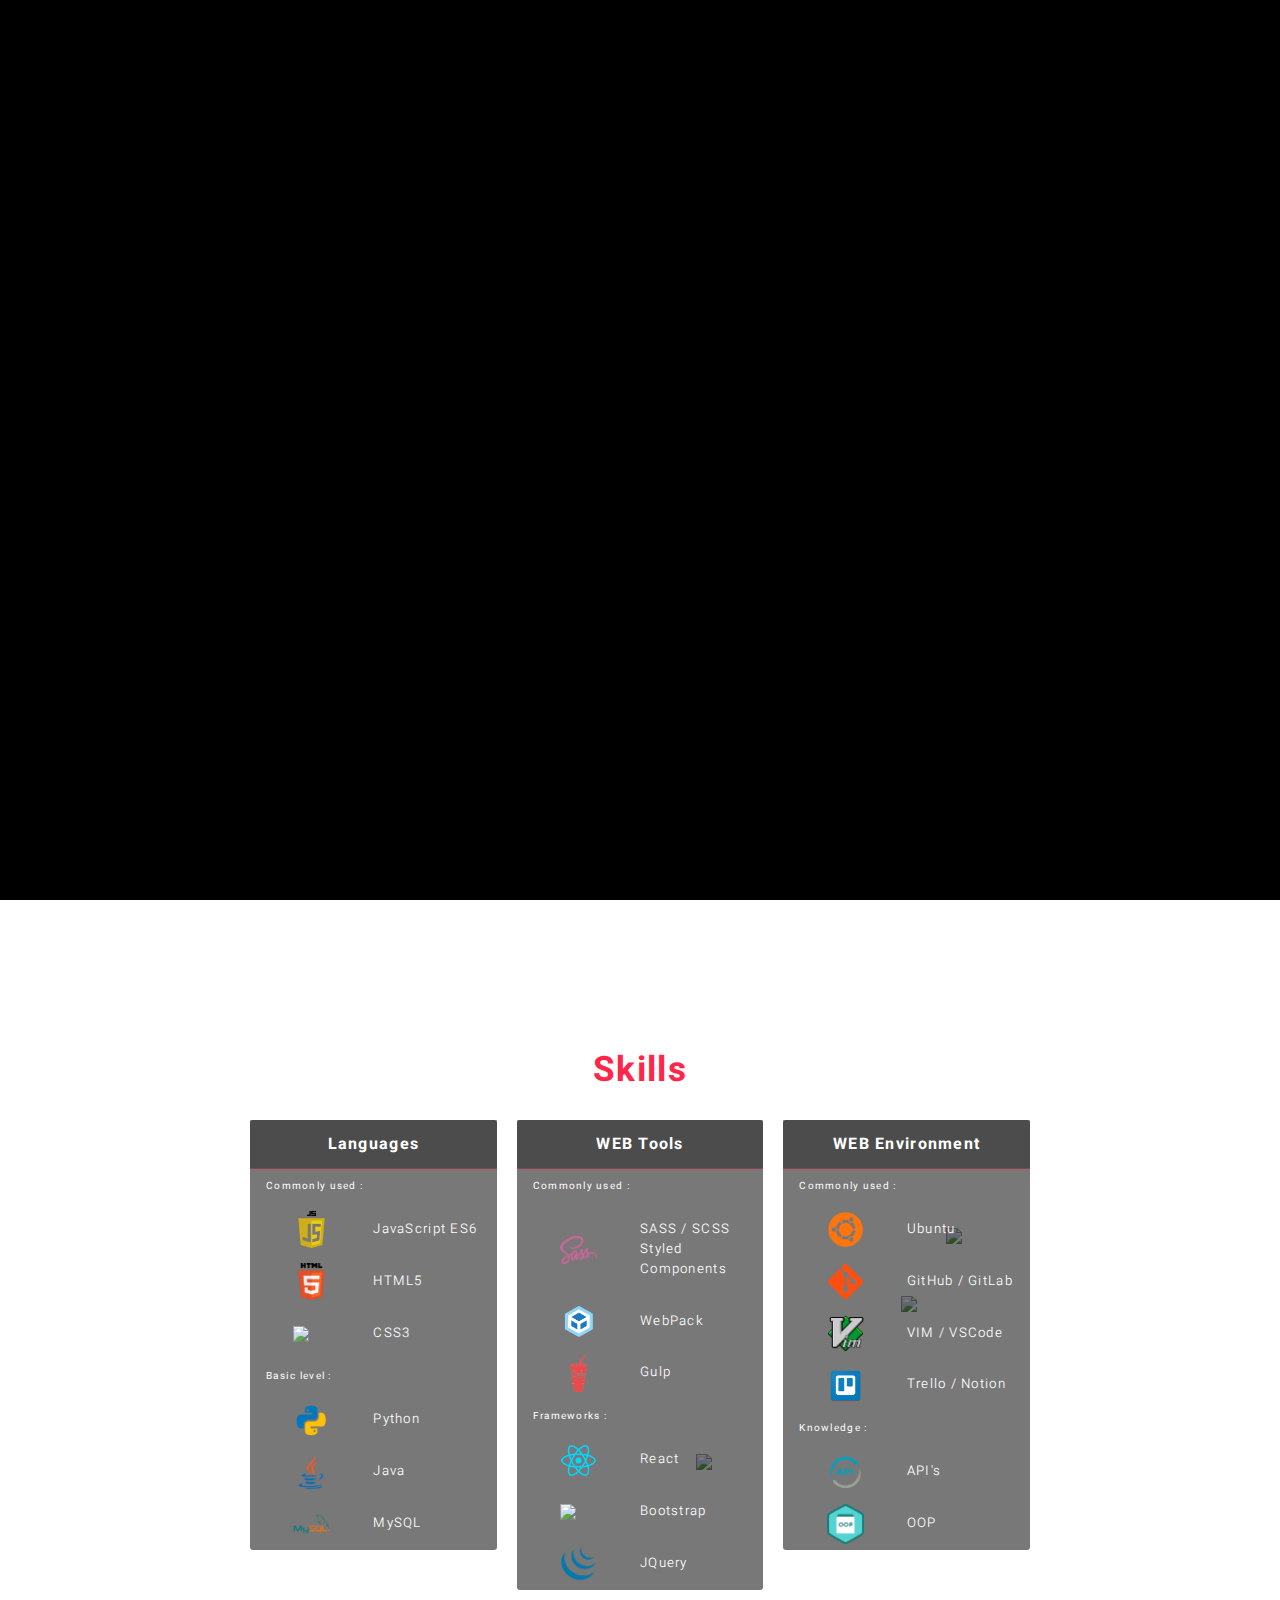
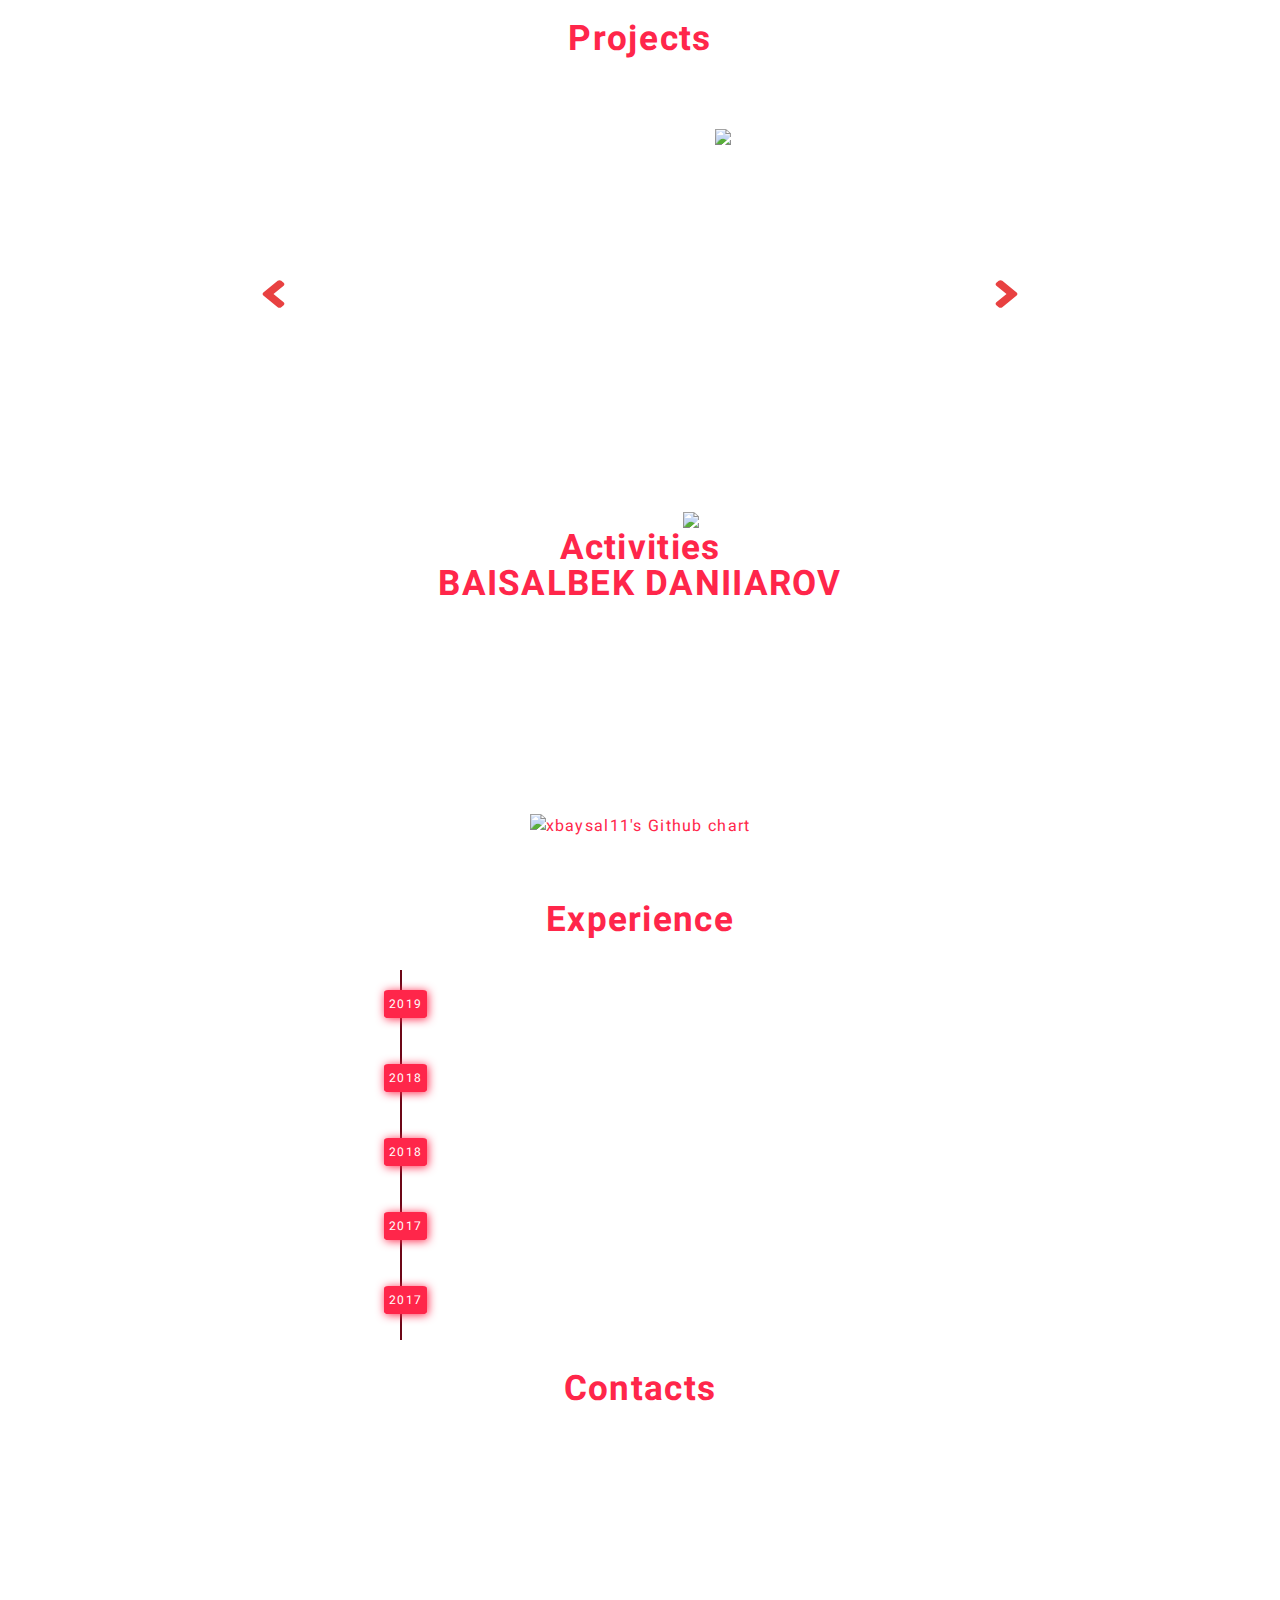
==== commit 19fb8e0b: ":seedling: ADDED google maps api" ====
--- a/index.html
+++ b/index.html
@@ -1,555 +1,793 @@
 <!DOCTYPE html>
 <html lang="en">
-
-<head>
+  <head>
     <meta charset="UTF-8" />
     <meta name="viewport" content="width=device-width, initial-scale=1.0" />
     <meta http-equiv="X-UA-Compatible" content="ie=edge" />
-
     <title>Hi, I'm Baisalbek Daniiarov</title>
-    <link rel="shortcut icon" type="image/x-icon" href="./assets/img/circle.png" />
+    <link
+      rel="shortcut icon"
+      type="image/x-icon"
+      href="./assets/img/circle.png"
+    />
     <!-- JavaScripts -->
     <script type="text/javascript" src="./js/fullpage.min.js"></script>
     <script type="text/javascript" src="./js/swiper.min.js"></script>
-    <script src="https://cdnjs.cloudflare.com/ajax/libs/parallax/3.1.0/parallax.min.js"></script>
-
+    <script src="./js/parallax.min.js"></script>
+    <script src="./js/typed.js"></script>
 
     <!-- Style-->
     <link rel="stylesheet" type="text/css" href="./css/fullpage.min.css" />
     <link rel="stylesheet" type="text/css" href="./css/swiper.min.css" />
-    <link rel="stylesheet" type="text/css" href="./css/style.css" />
+    <link rel="stylesheet" type="text/css" href="./css/style.min.css" />
     <link rel="stylesheet" type="text/css" href="./css/all.min.css" />
-</head>
-
-<body>
+  </head>
+
+  <body>
     <div class="loader">
-        <video autoplay loop width="30%" src="./assets/img/studio_loader_loop.mp4"></video>
+      <video
+        autoplay
+        loop
+        width="30%"
+        src="./assets/img/studio_loader_loop.mp4"
+      ></video>
     </div>
     <script type="text/javascript">
-        window.addEventListener("load", function () {
-            const loader = document.querySelector(".loader");
-            loader.className += " hidden";
-        });
+      window.addEventListener("load", function() {
+        const loader = document.querySelector(".loader");
+        loader.className += " hidden";
+      });
     </script>
     <header>
-        <div class="navbar">
-            <div class="header-left opacity-75">
-                <!-- <img src="./assets/img/logo.png" alt="" /> -->
-            </div>
-            <div class="header-right">
-                <div class="menu_wrapper">
-                    <button class="menubtn opacity-75">
-                        <i class="fas fa-align-right"></i>
-                    </button>
-                    <div class="menu_content">
-                        <ul id="myMenu">
-                            <li class="menu-item" data-menuanchor="main" class="active">
-                                <a href="#main">Main</a>
-                            </li>
-                            <li class="menu-item" data-menuanchor="about_me">
-                                <a href="#about_me">About Me</a>
-                            </li>
-                            <li class="menu-item" data-menuanchor="skills">
-                                <a href="#skills">Skills</a>
-                            </li>
-                            <li class="menu-item" data-menuanchor="projects">
-                                <a href="#projects">Projects</a>
-                            </li>
-                            <li class="menu-item" data-menuanchor="expirience">
-                                <a href="#expirience">Expirience</a>
-                            </li>
-                            <li class="menu-item" data-menuanchor="contacts">
-                                <a href="#contacts ">Contacts</a>
-                            </li>
-                        </ul>
-                    </div>
-                </div>
-            </div>
-        </div>
-
-        <nav class="navbar-sidebar ">
-            <ul class="social">
-                <li>
-                    <a href="https://github.com/xbaysal11" target="_blank">
-                        <i class="icon fab fa-github"></i>
-                    </a>
-                </li>
-                <li>
-                    <a href="https://t.me/xbaysal11" target="_blank">
-                        <i class="icon fab fa-telegram"></i>
-                    </a>
-                </li>
-                <li>
-                    <a href="mailto:baisalbek.daniiaro@gmail.com" target="_blank">
-                        <i class="icon fab fa-google"></i>
-                    </a>
-                </li>
-                <li>
-                    <a href="https://xbaysal11.slack.com" target="_blank">
-                        <i class="icon fab fa-slack"></i>
-                    </a>
-                </li>
-                <li>
-                    <a href="index.html">
-                        <i class="icon fab fa-linkedin"></i>
-                    </a>
-                </li>
-            </ul>
-        </nav>
+      <nav class="navbar-sidebar ">
+        <ul class="social">
+          <li>
+            <a href="https://github.com/xbaysal11" target="_blank">
+              <i class="icon fab fa-github"></i>
+            </a>
+          </li>
+          <li>
+            <a href="https://t.me/xbaysal11" target="_blank">
+              <i class="icon fab fa-telegram"></i>
+            </a>
+          </li>
+          <li>
+            <a href="mailto:baisalbek.daniiaro@gmail.com" target="_blank">
+              <i class="icon fab fa-google"></i>
+            </a>
+          </li>
+          <li>
+            <a href="https://xbaysal11.slack.com" target="_blank">
+              <i class="icon fab fa-slack"></i>
+            </a>
+          </li>
+          <li>
+            <a href="./404.html">
+              <i class="icon fab fa-linkedin"></i>
+            </a>
+          </li>
+        </ul>
+      </nav>
     </header>
     <div id="fullpage">
-        <div class="section" data-anchor="main">
-            <div class="container">
-                <!-- <div class="my-icon">
+      <div class="section" data-anchor="main">
+        <div class="container">
+          <!-- <div class="my-icon">
                     <img src="./assets/img/circle.png" alt="" />
                 </div> -->
 
-                <div id="scene">
-                    <div class=" img1" data-depth="0.1"><img width="45%" src="./assets/img/circle.png" /></div>
-                    <div data-depth="0.7 ">
-                        <img id="p1" class="icons" src="./assets/img/icons8-css3.svg" />
-                    </div>
-                    <div data-depth="0.3 ">
-                        <img  id="p2" class="icons" src="./assets/img/icons8-github.svg" />
-                    </div>
-                    <div data-depth="0.9 ">
-                        <img id="p3" class="icons" src="./assets/img/icons8-html-5.svg" />
-                    </div>
-                    <div data-depth="0.2">
-                        <img id="p4" class="icons" src="./assets/img/icons8-java.svg" />
-                    </div>
-                    <div data-depth="0.9 ">
-                        <img id="p5" class="icons" src="./assets/img/icons8-javascript.svg" />
-                    </div>
-                    <div data-depth="0.3 ">
-                        <img id="p6" class="icons" src="./assets/img/icons8-python.svg" />
-                    </div>
-                    <div data-depth="0.6 ">
-                        <img id="p7" class="icons" src="./assets/img/icons8-sql-30.png" />
-                    </div>
-                    <div data-depth="0.2 ">
-                        <img id="p8" class="icons" src="./assets/img/icons8-ubuntu-30.png" />
-                    </div>
-                </div>
-
-                <script>
-                    var scene = document.getElementById("scene");
-                    var parallaxInstance = new Parallax(scene);
-                </script>
-                <h1>BAISALBEK DANIIAROV</h1>
-                <h5>
-                    The world consists of zeros and ones.<br />
-                    You are either one or zero.
-                </h5>
-                <div class="bg-icon">
-                    <a href="https://drive.google.com/file/d/1y6_MfTgz2zB12kUqQaFqRYgc157wQ6qN/view?usp=sharing"
-                        target="_blank">
-                        <div class="flex-btn">
-                            <i class="fas fa-file-pdf"></i>
-                            <p>Resume</p>
-                        </div>
-                    </a>
-                </div>
-            </div>
-            <footer class="scrolldown">
-                <a class="down" href="#about_me">
-                    <span class="icon"></span>
-                    <span class="txt">About Me</span>
-                </a>
-            </footer>
+          <div id="scene">
+            <div class=" img1" data-depth="0.1">
+              <img width="45%" src="./assets/img/circle.png" />
+            </div>
+            <div data-depth="0.7 ">
+              <img id="p1" class="icons" src="./assets/img/icons8-css3.svg" />
+            </div>
+            <div data-depth="0.3 ">
+              <img id="p2" class="icons" src="./assets/img/icons8-github.svg" />
+            </div>
+            <div data-depth="0.9 ">
+              <img id="p3" class="icons" src="./assets/img/icons8-html-5.svg" />
+            </div>
+            <div data-depth="0.2">
+              <img id="p4" class="icons" src="./assets/img/icons8-java.svg" />
+            </div>
+            <div data-depth="0.9 ">
+              <img
+                id="p5"
+                class="icons"
+                src="./assets/img/icons8-javascript.svg"
+              />
+            </div>
+            <div data-depth="0.3 ">
+              <img id="p6" class="icons" src="./assets/img/icons8-python.svg" />
+            </div>
+            <div data-depth="0.6 ">
+              <img id="p7" class="icons" src="./assets/img/icons8-sql-30.png" />
+            </div>
+            <div data-depth="0.2 ">
+              <img
+                id="p8"
+                class="icons"
+                src="./assets/img/icons8-ubuntu-30.png"
+              />
+            </div>
+          </div>
+
+          <script>
+            var scene = document.getElementById("scene");
+            var parallaxInstance = new Parallax(scene);
+          </script>
+          <h1>BAISALBEK DANIIAROV</h1>
+          <h5>
+            The world consists of zeros and ones.<br />
+            You are either one or zero.
+          </h5>
+          <div class="bg-icon">
+            <a
+              href="https://drive.google.com/file/d/1y6_MfTgz2zB12kUqQaFqRYgc157wQ6qN/view?usp=sharing"
+              target="_blank"
+            >
+              <div class="flex-btn">
+                <i class="fas fa-file-pdf"></i>
+                <p>Resume</p>
+              </div>
+            </a>
+          </div>
         </div>
-        <div class="section" data-anchor="about_me">
-            <div class="container">
-                <h1 class="section-heading">About Me</h1>
-                <div class="about">
-                    <div class="row">
-                        <div class=" res_col">
-                            <strong>Name:</strong>
-                        </div>
-                        <div class=" res_inf">Baisalbek Daniiarov.</div>
-                    </div>
-                    <div class="row">
-                        <div class=" res_col">
-                            <strong>Age:</strong>
-                        </div>
-                        <div class=" res_inf">20.</div>
-                    </div>
-                    <div class="row">
-                        <div class=" res_col">
-                            <strong>Nationality:</strong>
-                        </div>
-                        <div class=" res_inf">Kyrgyz.</div>
-                    </div>
-                    <div class="row">
-                        <div class=" res_col">
-                            <strong>Address:</strong>
-                        </div>
-                        <div class=" res_inf">Bishkek,Kyrgyzstan.</div>
-                    </div>
-                    <div class="row">
-                        <div class=" res_col">
-                            <strong>Profession:</strong>
-                        </div>
-                        <div class=" res_inf">
-                            Web Programmer.
-                        </div>
-                    </div>
-                    <div class="row">
-                        <div class=" res_col">
-                            <strong>Specialization:</strong>
-                        </div>
-                        <div class=" res_inf">
-                            Front-End Developer.
-                        </div>
-                    </div>
-                </div>
-
-            </div>
-            <footer class="scrolldown">
-                <a class="down" href="#skills">
-                    <span class="icon"></span>
-                    <span class="txt">Skills</span>
-                </a>
-            </footer>
+        <footer class="scrolldown">
+          <a class="down" href="#about_me">
+            <span class="icon"></span>
+            <span class="txt">About Me</span>
+          </a>
+        </footer>
+      </div>
+      <div class="section" data-anchor="about_me">
+        <div class="container">
+          <h1 class="section-heading">About Me</h1>
+          <div class="about">
+            <div class="row">
+              <div class=" res_col">
+                <strong>Name:</strong>
+              </div>
+              <div class=" res_inf">Baisalbek Daniiarov.</div>
+            </div>
+            <div class="row">
+              <div class=" res_col">
+                <strong>Age:</strong>
+              </div>
+              <div class=" res_inf">20.</div>
+            </div>
+            <div class="row">
+              <div class=" res_col">
+                <strong>Nationality:</strong>
+              </div>
+              <div class=" res_inf">Kyrgyz.</div>
+            </div>
+            <div class="row">
+              <div class=" res_col">
+                <strong>Address:</strong>
+              </div>
+              <div class=" res_inf">Bishkek,Kyrgyzstan.</div>
+            </div>
+            <div class="row">
+              <div class=" res_col">
+                <strong>Profession:</strong>
+              </div>
+              <div class=" res_inf">
+                Web Programmer.
+              </div>
+            </div>
+            <div class="row">
+              <div class=" res_col">
+                <strong>Specialization:</strong>
+              </div>
+              <div class=" res_inf">
+                Front-End Developer.
+              </div>
+            </div>
+          </div>
+          <div class="speach">
+            I am studying in my second year at university. Taking part in
+            mini-projects I received a small but invaluable experience in
+            teamwork and in promoting the project.I am an IT professional with
+            over 12 years of computer programming experience
+          </div>
         </div>
-        <div class="section" data-anchor="skills">
-            <div class="container">
-                <h1 class="section-heading">Skills</h1>
-                <div class="card-wrapper">
-                    <div class="card">
-                        <div class="card-header">
-                            <h4 class="">Languages</h4>
-                        </div>
-                        <div class="card-body">
-                            <div class="left-title">
-                                <p>Commonly used :</p>
-                            </div>
-                            <div class="row-card-item">
-                                <img class="skill-logo" src="./assets/img/javascript.png" />
-                                <h5 class="skill-name">JavaScript ES6</h5>
-                            </div>
-                            <div class="row-card-item">
-                                <img class="skill-logo" src="./assets/img/html.png" />
-                                <h5 class="skill-name">HTML5</h5>
-                            </div>
-                            <div class="row-card-item">
-                                <img class="skill-logo" src="./assets/img/css.png" />
-                                <h5 class="skill-name">CSS3</h5>
-                            </div>
-                            <div class="left-title">
-                                <p>Basic level :</p>
-                            </div>
-                            <div class="row-card-item">
-                                <img class="skill-logo" src="./assets/img/python.png" />
-                                <h5 class="skill-name">Python</h5>
-                            </div>
-                            <div class="row-card-item">
-                                <img class="skill-logo" src="./assets/img/java.png" />
-                                <h5 class="skill-name">Java</h5>
-                            </div>
-                            <div class="row-card-item">
-                                <img class="skill-logo" src="./assets/img/mysql.png" />
-                                <h5 class="skill-name">MySQL</h5>
-                            </div>
-                        </div>
-                    </div>
-                    <div class="card">
-                        <div class="card-header">
-                            <h4 class="">WEB Tools</h4>
-                        </div>
-                        <div class="card-body">
-                            <div class="left-title">
-                                <p>Commonly used :</p>
-                            </div>
-                            <div class="row-card-item">
-                                <img class="skill-logo" src="./assets/img/sass.png" />
-                                <h5 class="skill-name">SASS / SCSS<br />Styled Components</h5>
-                            </div>
-                            <div class="row-card-item">
-                                <img class="skill-logo" src="./assets/img/webpack.png" />
-                                <h5 class="skill-name">WebPack</h5>
-                            </div>
-                            <div class="row-card-item">
-                                <img class="skill-logo" src="./assets/img/gulp.png" />
-                                <h5 class="skill-name">Gulp</h5>
-                            </div>
-                            <div class="left-title">
-                                <p>Frameworks :</p>
-                            </div>
-                            <div class="row-card-item">
-                                <img class="skill-logo" src="./assets/img/react.png" />
-                                <h5 class="skill-name">React</h5>
-                            </div>
-                            <div class="row-card-item">
-                                <img class="skill-logo" src="./assets/img/bootstrap.png" />
-                                <h5 class="skill-name">Bootstrap</h5>
-                            </div>
-                            <div class="row-card-item">
-                                <img class="skill-logo" src="./assets/img/jquery.png" />
-                                <h5 class="skill-name">JQuery</h5>
-                            </div>
-                        </div>
-                    </div>
-                    <div class="card">
-                        <div class="card-header">
-                            <h4 class="">WEB Environment</h4>
-                        </div>
-                        <div class="card-body">
-                            <div class="left-title">
-                                <p>Commonly used :</p>
-                            </div>
-                            <div class="row-card-item">
-                                <img class="skill-logo" src="./assets/img/ubuntu.png" />
-                                <h5 class="skill-name">Ubuntu</h5>
-                            </div>
-                            <div class="row-card-item">
-                                <img class="skill-logo" src="./assets/img/git.png" />
-                                <h5 class="skill-name">GitHub / GitLab</h5>
-                            </div>
-                            <div class="row-card-item">
-                                <img class="skill-logo" src="./assets/img/vim.png" />
-                                <h5 class="skill-name">VIM / VSCode</h5>
-                            </div>
-                            <div class="row-card-item">
-                                <img class="skill-logo" src="./assets/img/trello.png" />
-                                <h5 class="skill-name">Trello / Notion</h5>
-                            </div>
-                            <div class="left-title">
-                                <p>Knowledge :</p>
-                            </div>
-                            <div class="row-card-item">
-                                <img class="skill-logo" src="./assets/img/api.png" />
-                                <h5 class="skill-name">API's</h5>
-                            </div>
-                            <div class="row-card-item">
-                                <img class="skill-logo" src="./assets/img/oop.png" />
-                                <h5 class="skill-name">OOP</h5>
-                            </div>
-                        </div>
-                    </div>
-                </div>
-            </div>
-
-            <footer class="scrolldown">
-                <a class="down" href="#projects">
-                    <span class="icon"></span>
-                    <span class="txt">Projects</span>
-                </a>
-            </footer>
+        <footer class="scrolldown">
+          <a class="down" href="#skills">
+            <span class="icon"></span>
+            <span class="txt">Skills</span>
+          </a>
+        </footer>
+      </div>
+      <div class="section" data-anchor="skills">
+        <div class="container">
+          <h1 class="section-heading">Skills</h1>
+          <div class="card-wrapper">
+            <div class="card">
+              <div class="card-header">
+                <h4 class="">Languages</h4>
+              </div>
+              <div class="card-body">
+                <div class="left-title">
+                  <p>Commonly used :</p>
+                </div>
+                <div class="row-card-item">
+                  <img class="skill-logo" src="./assets/img/javascript.png" />
+                  <h5 class="skill-name">JavaScript ES6</h5>
+                </div>
+                <div class="row-card-item">
+                  <img class="skill-logo" src="./assets/img/html.png" />
+                  <h5 class="skill-name">HTML5</h5>
+                </div>
+                <div class="row-card-item">
+                  <img class="skill-logo" src="./assets/img/css.png" />
+                  <h5 class="skill-name">CSS3</h5>
+                </div>
+                <div class="left-title">
+                  <p>Basic level :</p>
+                </div>
+                <div class="row-card-item">
+                  <img class="skill-logo" src="./assets/img/python.png" />
+                  <h5 class="skill-name">Python</h5>
+                </div>
+                <div class="row-card-item">
+                  <img class="skill-logo" src="./assets/img/java.png" />
+                  <h5 class="skill-name">Java</h5>
+                </div>
+                <div class="row-card-item">
+                  <img class="skill-logo" src="./assets/img/mysql.png" />
+                  <h5 class="skill-name">MySQL</h5>
+                </div>
+              </div>
+            </div>
+            <div class="card">
+              <div class="card-header">
+                <h4 class="">WEB Tools</h4>
+              </div>
+              <div class="card-body">
+                <div class="left-title">
+                  <p>Commonly used :</p>
+                </div>
+                <div class="row-card-item">
+                  <img class="skill-logo" src="./assets/img/sass.png" />
+                  <h5 class="skill-name">SASS / SCSS<br />Styled Components</h5>
+                </div>
+                <div class="row-card-item">
+                  <img class="skill-logo" src="./assets/img/webpack.png" />
+                  <h5 class="skill-name">WebPack</h5>
+                </div>
+                <div class="row-card-item">
+                  <img class="skill-logo" src="./assets/img/gulp.png" />
+                  <h5 class="skill-name">Gulp</h5>
+                </div>
+                <div class="left-title">
+                  <p>Frameworks :</p>
+                </div>
+                <div class="row-card-item">
+                  <img class="skill-logo" src="./assets/img/react.png" />
+                  <h5 class="skill-name">React</h5>
+                </div>
+                <div class="row-card-item">
+                  <img class="skill-logo" src="./assets/img/bootstrap.png" />
+                  <h5 class="skill-name">Bootstrap</h5>
+                </div>
+                <div class="row-card-item">
+                  <img class="skill-logo" src="./assets/img/jquery.png" />
+                  <h5 class="skill-name">JQuery</h5>
+                </div>
+              </div>
+            </div>
+            <div class="card">
+              <div class="card-header">
+                <h4 class="">WEB Environment</h4>
+              </div>
+              <div class="card-body">
+                <div class="left-title">
+                  <p>Commonly used :</p>
+                </div>
+                <div class="row-card-item">
+                  <img class="skill-logo" src="./assets/img/ubuntu.png" />
+                  <h5 class="skill-name">Ubuntu</h5>
+                </div>
+                <div class="row-card-item">
+                  <img class="skill-logo" src="./assets/img/git.png" />
+                  <h5 class="skill-name">GitHub / GitLab</h5>
+                </div>
+                <div class="row-card-item">
+                  <img class="skill-logo" src="./assets/img/vim.png" />
+                  <h5 class="skill-name">VIM / VSCode</h5>
+                </div>
+                <div class="row-card-item">
+                  <img class="skill-logo" src="./assets/img/trello.png" />
+                  <h5 class="skill-name">Trello / Notion</h5>
+                </div>
+                <div class="left-title">
+                  <p>Knowledge :</p>
+                </div>
+                <div class="row-card-item">
+                  <img class="skill-logo" src="./assets/img/api.png" />
+                  <h5 class="skill-name">API's</h5>
+                </div>
+                <div class="row-card-item">
+                  <img class="skill-logo" src="./assets/img/oop.png" />
+                  <h5 class="skill-name">OOP</h5>
+                </div>
+              </div>
+            </div>
+          </div>
         </div>
-        <div class="section" data-anchor="skills">
-            <div class="container">
-                <h1 class="section-heading">Activities</h1>
-                <a href="https://github.com/xbaysal11" target="_blank" rel="noopener noreferrer">
-                    <img src="./assets/img/gitimg.png" width="80%" alt="" />
-                </a>
-                <a href="https://github.com/xbaysal11" target="_blank" rel="noopener noreferrer">
-                    <img src="http://ghchart.rshah.org/ff264a/xbaysal11" alt="xbaysal11's Github chart" />
-                </a>
-            </div>
-
-            <footer class="scrolldown">
-                <a class="down" href="#projects">
-                    <span class="icon"></span>
-                    <span class="txt">Projects</span>
-                </a>
-            </footer>
+
+        <footer class="scrolldown">
+          <a class="down" href="#projects">
+            <span class="icon"></span>
+            <span class="txt">Projects</span>
+          </a>
+        </footer>
+      </div>
+
+      <div class="section" data-anchor="projects">
+        <div class="container">
+          <h1 class="section-heading">Projects</h1>
+          <div class="swiper-container">
+            <div class="swiper-button-prev"></div>
+            <div class="swiper-button-next"></div>
+            <div class="swiper-wrapper">
+              <div
+                class="swiper-slide"
+                style="background-image:url(https://proxy.duckduckgo.com/iu/?u=https%3A%2F%2Ftse3.mm.bing.net%2Fth%3Fid%3DOIP.etAeTmNS6G2oo4vZMk5_RgHaFH%26pid%3DApi&f=1)"
+              ></div>
+              <div
+                class="swiper-slide"
+                style="background-image:url(https://proxy.duckduckgo.com/iu/?u=https%3A%2F%2Ftse3.mm.bing.net%2Fth%3Fid%3DOIP.etAeTmNS6G2oo4vZMk5_RgHaFH%26pid%3DApi&f=1)"
+              ></div>
+              <div
+                class="swiper-slide"
+                style="background-image:url(https://proxy.duckduckgo.com/iu/?u=https%3A%2F%2Ftse3.mm.bing.net%2Fth%3Fid%3DOIP.etAeTmNS6G2oo4vZMk5_RgHaFH%26pid%3DApi&f=1)"
+              ></div>
+              <div
+                class="swiper-slide"
+                style="background-image:url(https://proxy.duckduckgo.com/iu/?u=https%3A%2F%2Fnegativespace.co%2Fwp-content%2Fuploads%2F2017%2F10%2Fnegative-space-code-html-dark-background-Mian-Shahzad-Raza-thumb-1-1062x708.jpg&f=1)"
+              ></div>
+            </div>
+            <div class="swiper-pagination"></div>
+          </div>
         </div>
-        <div class="section" data-anchor="projects">
-            <div class="container">
-                <h1 class="section-heading">Projects</h1>
-                <div class="swiper-container">
-                    <div class="swiper-button-prev"></div>
-                    <div class="swiper-button-next"></div>
-                    <div class="swiper-wrapper">
-                        
-                        <div class="swiper-slide"
-                            style="background-image:url(https://proxy.duckduckgo.com/iu/?u=https%3A%2F%2Ftse3.mm.bing.net%2Fth%3Fid%3DOIP.etAeTmNS6G2oo4vZMk5_RgHaFH%26pid%3DApi&f=1)">
-                        </div>
-                        <div class="swiper-slide"
-                            style="background-image:url(https://proxy.duckduckgo.com/iu/?u=https%3A%2F%2Ftse3.mm.bing.net%2Fth%3Fid%3DOIP.etAeTmNS6G2oo4vZMk5_RgHaFH%26pid%3DApi&f=1)">
-                        </div>
-                        <div class="swiper-slide"
-                            style="background-image:url(https://proxy.duckduckgo.com/iu/?u=https%3A%2F%2Ftse3.mm.bing.net%2Fth%3Fid%3DOIP.etAeTmNS6G2oo4vZMk5_RgHaFH%26pid%3DApi&f=1)">
-                        </div>
-                        <div class="swiper-slide"
-                            style="background-image:url(https://proxy.duckduckgo.com/iu/?u=https%3A%2F%2Fnegativespace.co%2Fwp-content%2Fuploads%2F2017%2F10%2Fnegative-space-code-html-dark-background-Mian-Shahzad-Raza-thumb-1-1062x708.jpg&f=1)">
-                        </div>
-                    </div>
-                    <div class="swiper-pagination"></div>
-                </div>
+        <script>
+          var swiper = new Swiper(".swiper-container", {
+            effect: "coverflow",
+            grabCursor: true,
+            initialSlide: 2,
+            centeredSlides: true,
+            slidesPerView: "auto",
+            loop: true,
+            autoplay: {
+              delay: 5000
+            },
+            keyboard: {
+              enabled: true,
+              onlyInViewport: false
+            },
+            coverflowEffect: {
+              rotate: 50,
+              stretch: 0,
+              depth: 100,
+              modifier: 1,
+              slideShadows: true
+            },
+            pagination: {
+              el: ".swiper-pagination"
+            },
+            navigation: {
+              nextEl: ".swiper-button-next",
+              prevEl: ".swiper-button-prev"
+            }
+          });
+        </script>
+        <footer class="scrolldown">
+          <a class="down" href="#activities">
+            <span class="icon"></span>
+            <span class="txt">Activities</span>
+          </a>
+        </footer>
+      </div>
+      <div class="section" data-anchor="activities">
+        <div class="container ">
+          <h1 class="section-heading">Activities</h1>
+          <div class="activ-content activ-bg ">
+            <div class="typed">
+              $
+              <span class="typed-string"></span>
             </div>
             <script>
-                var swiper = new Swiper(".swiper-container", {
-                    effect: "coverflow",
-                    grabCursor: true,
-                    initialSlide: 2,
-                    centeredSlides: true,
-                    slidesPerView: "auto",
-                    loop: true,
-                    autoplay: {
-                        delay: 5000
-                    },
-                    keyboard: {
-                        enabled: true,
-                        onlyInViewport: false
-                    },
-                    coverflowEffect: {
-                        rotate: 50,
-                        stretch: 0,
-                        depth: 100,
-                        modifier: 1,
-                        slideShadows: true
-                    },
-                    pagination: {
-                        el: ".swiper-pagination"
-                    },
-                    navigation: {
-                        nextEl: ".swiper-button-next",
-                        prevEl: ".swiper-button-prev"
-                    }
-                });
+              var typed = new Typed(".typed-string", {
+                strings: [
+                  "Baisalbek Daniiarov ^2000 <br/> ` https://github.com/xbaysal11`^5000  "
+                ],
+                cursorChar: "_",
+                loop: true,
+                typeSpeed: 40,
+                backSpeed: 40
+              });
             </script>
-            <footer class="scrolldown">
-                <a class="down" href="#experience">
-                    <span class="icon"></span>
-                    <span class="txt">Experience</span>
-                </a>
-            </footer>
+            <div class="git-chart">
+              <a
+                href="https://github.com/xbaysal11"
+                target="_blank"
+                rel="noopener noreferrer"
+              >
+                <img
+                  src="http://ghchart.rshah.org/ff264a/xbaysal11"
+                  alt="xbaysal11's Github chart"
+                />
+              </a>
+            </div>
+          </div>
         </div>
-        <div class="section" data-anchor="experience">
-            <div class="container">
-                <h1 class="section-heading">Experience</h1>
-
-                <div class="timeline">
-                    <ul>
-                        <li>
-                            <span>2019</span>
-                            <div>Present Time</div>
-                        </li>
-                    </ul>
-                    <ul>
-                        <li>
-                            <span>2018</span>
-                            <div>Internship in IT-Academy</div>
-                        </li>
-                    </ul>
-                    <ul>
-                        <li>
-                            <span>2018</span>
-                            <div>Freelance in University</div>
-                        </li>
-                    </ul>
-                    <ul>
-                        <li>
-                            <span>2017</span>
-                            <div>Enter to Internation AlaToo University ( IAU )</div>
-                        </li>
-                    </ul>
-                    <ul>
-                        <li>
-                            <span>2017</span>
-                            <div>Graduation Tokmok Turkish High School</div>
-                        </li>
-                    </ul>
-                </div>
-            </div>
-            <footer class="scrolldown">
-                <a class="down" href="#contacts">
-                    <span class="icon"></span>
-                    <span class="txt">Contacts</span>
-                </a>
-            </footer>
+
+        <footer class="scrolldown">
+          <a class="down" href="#experience">
+            <span class="icon"></span>
+            <span class="txt">Experience</span>
+          </a>
+        </footer>
+      </div>
+      <div class="section" data-anchor="experience">
+        <div class="container">
+          <h1 class="section-heading">Experience</h1>
+
+          <div class="timeline">
+            <ul>
+              <li>
+                <span>2019</span>
+                <div>Present Time</div>
+              </li>
+            </ul>
+            <ul>
+              <li>
+                <span>2018</span>
+                <div>Internship in IT-Academy</div>
+              </li>
+            </ul>
+            <ul>
+              <li>
+                <span>2018</span>
+                <div>Freelance in University</div>
+              </li>
+            </ul>
+            <ul>
+              <li>
+                <span>2017</span>
+                <div>Enter to Internation AlaToo University ( IAU )</div>
+              </li>
+            </ul>
+            <ul>
+              <li>
+                <span>2017</span>
+                <div>Graduation Tokmok Turkish High School</div>
+              </li>
+            </ul>
+          </div>
         </div>
-        <div class="section" idata-anchord="contacts">
-            <div class="container">
-                <h1 class="section-heading">Contacts</h1>
-                <div class="media-grid">
-                    <div class="media">
-                        <div class="media-body">
-                            <h4>Phone Numbers</h4>
-                            <i class="fas fa-phone"></i>
-                            <p>+996 (703) 33 44 11</p>
-                        </div>
-                    </div>
-                    <div class="media">
-                        <div class="media-body">
-                            <h4>Email</h4>
-                            <i class="far fa-envelope"></i>
-                            <p>baisalbek.daniiarov@gmail.cm</p>
-                        </div>
-                    </div>
-                    <div class="media">
-                        <div class="media-body">
-                            <h4>Development</h4>
-                            <i class="fas fa-code"></i>
-                            <p>Lorem ipsum dolor sit amet, consectetur .</p>
-                        </div>
-                    </div>
-                    <div class="media">
-                        <div class="media-body">
-                            <h4>Development</h4>
-                            <i class="fas fa-code"></i>
-                            <p>Lorem ipsum dolor sit amet, consectetur .</p>
-                        </div>
-                    </div>
-                </div>
-            </div>
-
-            <footer class="scrolldown">
-                <a class="down" href="#main">
-                    <span class="icon"></span>
-                    <span class="txt">Top</span>
-                </a>
-            </footer>
+        <footer class="scrolldown">
+          <a class="down" href="#contacts">
+            <span class="icon"></span>
+            <span class="txt">Contacts</span>
+          </a>
+        </footer>
+      </div>
+      <div class="section" data-anchor="contacts">
+        <div class="container">
+          <h1 class="section-heading">Contacts</h1>
+          <div id="map"></div>
+          <script>
+                        var map;
+                        function initMap() {
+                          map = new google.maps.Map(document.getElementById("map"), {
+                            center: { lat: -34.397, lng: 150.644 },
+                            zoom: 8,
+                            styles=[
+              {
+                "elementType": "geometry",
+                "stylers": [
+                  {
+                    "color": "#212121"
+                  }
+                ]
+              },
+              {
+                "elementType": "labels.icon",
+                "stylers": [
+                  {
+                    "visibility": "off"
+                  }
+                ]
+              },
+              {
+                "elementType": "labels.text.fill",
+                "stylers": [
+                  {
+                    "color": "#757575"
+                  }
+                ]
+              },
+              {
+                "elementType": "labels.text.stroke",
+                "stylers": [
+                  {
+                    "color": "#212121"
+                  }
+                ]
+              },
+              {
+                "featureType": "administrative",
+                "elementType": "geometry",
+                "stylers": [
+                  {
+                    "color": "#757575"
+                  }
+                ]
+              },
+              {
+                "featureType": "administrative.country",
+                "elementType": "labels.text.fill",
+                "stylers": [
+                  {
+                    "color": "#9e9e9e"
+                  }
+                ]
+              },
+              {
+                "featureType": "administrative.land_parcel",
+                "stylers": [
+                  {
+                    "visibility": "off"
+                  }
+                ]
+              },
+              {
+                "featureType": "administrative.locality",
+                "elementType": "labels.text.fill",
+                "stylers": [
+                  {
+                    "color": "#bdbdbd"
+                  }
+                ]
+              },
+              {
+                "featureType": "poi",
+                "elementType": "labels.text",
+                "stylers": [
+                  {
+                    "visibility": "off"
+                  }
+                ]
+              },
+              {
+                "featureType": "poi",
+                "elementType": "labels.text.fill",
+                "stylers": [
+                  {
+                    "color": "#757575"
+                  }
+                ]
+              },
+              {
+                "featureType": "poi.business",
+                "stylers": [
+                  {
+                    "visibility": "off"
+                  }
+                ]
+              },
+              {
+                "featureType": "poi.park",
+                "elementType": "geometry",
+                "stylers": [
+                  {
+                    "color": "#181818"
+                  }
+                ]
+              },
+              {
+                "featureType": "poi.park",
+                "elementType": "labels.text.fill",
+                "stylers": [
+                  {
+                    "color": "#616161"
+                  }
+                ]
+              },
+              {
+                "featureType": "poi.park",
+                "elementType": "labels.text.stroke",
+                "stylers": [
+                  {
+                    "color": "#1b1b1b"
+                  }
+                ]
+              },
+              {
+                "featureType": "road",
+                "elementType": "geometry.fill",
+                "stylers": [
+                  {
+                    "color": "#2c2c2c"
+                  }
+                ]
+              },
+              {
+                "featureType": "road",
+                "elementType": "labels.icon",
+                "stylers": [
+                  {
+                    "visibility": "off"
+                  }
+                ]
+              },
+              {
+                "featureType": "road",
+                "elementType": "labels.text.fill",
+                "stylers": [
+                  {
+                    "color": "#8a8a8a"
+                  }
+                ]
+              },
+              {
+                "featureType": "road.arterial",
+                "elementType": "geometry",
+                "stylers": [
+                  {
+                    "color": "#373737"
+                  }
+                ]
+              },
+              {
+                "featureType": "road.highway",
+                "elementType": "geometry",
+                "stylers": [
+                  {
+                    "color": "#3c3c3c"
+                  }
+                ]
+              },
+              {
+                "featureType": "road.highway.controlled_access",
+                "elementType": "geometry",
+                "stylers": [
+                  {
+                    "color": "#4e4e4e"
+                  }
+                ]
+              },
+              {
+                "featureType": "road.local",
+                "elementType": "labels.text.fill",
+                "stylers": [
+                  {
+                    "color": "#616161"
+                  }
+                ]
+              },
+              {
+                "featureType": "transit",
+                "stylers": [
+                  {
+                    "visibility": "off"
+                  }
+                ]
+              },
+              {
+                "featureType": "transit",
+                "elementType": "labels.text.fill",
+                "stylers": [
+                  {
+                    "color": "#757575"
+                  }
+                ]
+              },
+              {
+                "featureType": "water",
+                "elementType": "geometry",
+                "stylers": [
+                  {
+                    "color": "#000000"
+                  }
+                ]
+              },
+              {
+                "featureType": "water",
+                "elementType": "labels.text.fill",
+                "stylers": [
+                  {
+                    "color": "#3d3d3d"
+                  }
+                ]
+              }
+            ]
+                          });
+                        }
+          </script>
+          <script
+            src="https://maps.googleapis.com/maps/api/js?key=AIzaSyD_quJUtb7uzXdmcwTRKi5uepAsx9pcp04&callback=initMap"
+            async
+            defer
+          ></script>
+          <div class="media-grid">
+            <div class="media">
+              <div class="media-body">
+                <h4>Phone Numbers</h4>
+                <i class="fas fa-phone"></i>
+                <p>+996 (703) 33 44 11</p>
+              </div>
+            </div>
+            <div class="media">
+              <div class="media-body">
+                <h4>Email</h4>
+                <i class="far fa-envelope"></i>
+                <p>baisalbek.daniiarov@gmail.cm</p>
+              </div>
+            </div>
+          </div>
         </div>
+
+        <footer class="scrolldown">
+          <a class="down" href="#main">
+            <span class="icon"></span>
+            <span class="txt">Top</span>
+          </a>
+        </footer>
+      </div>
     </div>
     <script type="text/javascript">
-        var myFullpage = new fullpage("#fullpage", {
-            navigationTooltips: [
-                "Main",
-                "About Me",
-                "Skills",
-                "Projects",
-                "Experience",
-                "Contacts"
-            ],
-            anchors: [
-                "main",
-                "about_me",
-                "skills",
-                "projects",
-                "experience",
-                "contacts"
-            ],
-            menu: "#myMenu",
-            animateAnchor: true,
-            autoScrolling: true,
-            navigation: true,
-            navigationPosition: "left"
-        });
+      var myFullpage = new fullpage("#fullpage", {
+        navigationTooltips: [
+          "Main",
+          "About Me",
+          "Skills",
+          "Activities",
+          "Projects",
+          "Experience",
+          "Contacts"
+        ],
+        anchors: [
+          "main",
+          "about_me",
+          "skills",
+          "activities",
+          "projects",
+          "experience",
+          "contacts"
+        ],
+        // menu: "#myMenu",
+        animateAnchor: true,
+        autoScrolling: true,
+        navigation: true,
+        navigationPosition: "left"
+      });
     </script>
     <footer id="site-footer" class="page-footer ">
-        <div class="footer-left">
-            <p class="opacity-75">
-                <i class="fas fa-phone"></i>
-                +996(703)334411
-            </p>
-            <p class="opacity-75">
-                <i class="far fa-envelope"></i>
-                baisalbek.daniiarov@gmail.com
-            </p>
-        </div>
-
-        <div class="footer-right">
-            <p class="note">
-                23.03.2019 Developed by
-                <a href="https://t.me/xbaysal11">
-                    <span class="marked"> Baisalbek Daniiarov</span>
-                </a>
-            </p>
-        </div>
+      <div class="footer-left">
+        <p class="opacity-75">
+          <i class="fas fa-phone"></i>
+          +996(703)334411
+        </p>
+        <p class="opacity-75">
+          <i class="far fa-envelope"></i>
+          baisalbek.daniiarov@gmail.com
+        </p>
+      </div>
+
+      <div class="footer-right">
+        <p class="note">
+          23.03.2019 Developed by
+          <a href="https://t.me/xbaysal11">
+            <span class="marked"> Baisalbek Daniiarov</span>
+          </a>
+        </p>
+      </div>
     </footer>
-</body>
-
-</html>+  </body>
+</html>
--- a/css/style.min.css
+++ b/css/style.min.css
@@ -0,0 +1 @@
+@import url("https://fonts.googleapis.com/css?family=Heebo:400");body{font-family:"Heebo", sans-serif;font-size:1rem;background:url("../assets/img/image.jpg");color:#ffffff;margin:0;padding:0;letter-spacing:0.08em;line-height:1.5}#map{height:200px;z-index:10}.my-icon img{width:40%}.media-grid{display:-ms-grid;display:grid;-ms-grid-columns:1fr 1fr;grid-template-columns:1fr 1fr;grid-gap:40% 0;-ms-flex-line-pack:center;align-content:center;height:50%}.activ-bg{background-image:url(../assets//img/carbon.png);background-size:cover}.activ-content{display:-ms-grid;display:grid;height:70%}.typed{text-align:left;margin:5em}.git-chart{-ms-flex-item-align:end;-ms-grid-row-align:end;align-self:end;margin:2em 0}.media i{font-size:50px;position:absolute;line-height:0.8;color:rgba(255,255,255,0.2)}.card{width:33%;height:60%;background:rgba(8,8,8,0.544);border-radius:3px;margin:0 10px}.card-header{padding:0.75em 1.25em;background-color:rgba(0,0,0,0.36);border-bottom:1px solid #ff264a71}.card-header h4{margin:0}.timeline ul{list-style:none;position:relative;padding:0}.timeline ul:before{content:"";position:absolute;width:2px;height:100%;top:0;left:20%;background:#6d0617}.timeline ul li{padding:20px}.timeline ul li div{padding:5px 10px}.timeline ul li span{color:#fff;position:absolute;left:18%;font-size:12px;background:#ff264a;padding:5px;border-radius:10%;-webkit-box-shadow:1px 1px 10px #ff264a;box-shadow:1px 1px 10px #ff264a}.swiper-pagination-bullet-active{background:#ff264a !important}.swiper-pagination-bullet{background:#ddd}.about{line-height:2em}#p5{margin:5vh 0 0 42vw}#p2{margin:15vh 0 0 47vw}#p3{margin:28vh 0 0 44vw}#p4{margin:40vh 0 0 49vw}#p1{margin:5vh 0 0 15vw}#p6{margin:15vh 0 0 10vw}#p7{margin:28vh 0 0 13vw}#p8{margin:40vh 0 0 8vw}h1{color:#ff264a;font-size:35px}h1.section-heading:before{content:"";background-image:url(../assets/img/title-bg.png);background-repeat:repeat;background-position:0% 100%;background-size:cover;position:absolute;left:44%;top:13%;width:12%;height:30px;z-index:-1}.swiper-container{width:90%;padding:30px 30px}.swiper-slide{background-position:center;background-size:cover;width:300px;height:350px}.swiper-button-next{background-image:url("../assets/img/angle-right-solid.svg")}.swiper-button-prev{background-image:url("../assets/img/angle-left-solid.svg")}.left-title{text-align:left;margin:0 1em;padding:0}.left-title p{margin:1em 0;padding:0;font-size:10px}.menu_wrapper{position:relative;display:inline-block}.menu_wrapper:hover .menu_content{display:block}.menu_wrapper .menubtn{background:rgba(0,0,0,0);padding:16px;border:none;cursor:pointer}.menu_wrapper .menubtn i{color:#fff;font-size:26px}.menu_wrapper .menu_content{display:none;position:absolute;right:0;background-color:#00000047;min-width:160px;-webkit-box-shadow:0px 8px 16px 0px rgba(0,0,0,0.2);box-shadow:0px 8px 16px 0px rgba(0,0,0,0.2);z-index:1}.menu_wrapper .menu_content .menu-item{margin:5px 0}.card-wrapper{display:-webkit-box;display:-ms-flexbox;display:flex}.skill-name{-ms-grid-column-align:start;justify-self:start;font-weight:300}.skill-logo{-ms-grid-column-align:center;justify-self:center;width:30%}.card-body{display:-ms-grid;display:grid}.row-card-item{width:100%;display:-ms-grid;display:grid;-ms-grid-columns:1fr 1fr;grid-template-columns:1fr 1fr;-webkit-box-align:center;-ms-flex-align:center;align-items:center;margin:0}.row-card-item .skill-name{margin:1.2em 0;text-align:left}.bg-icon{position:absolute;bottom:4em;right:4em;-webkit-transition:0.5s;transition:0.5s}.bg-icon:hover{-webkit-transform:scale(1.08);transform:scale(1.08)}.bg-icon .flex-btn{display:-webkit-box;display:-ms-flexbox;display:flex;-webkit-box-align:end;-ms-flex-align:end;align-items:flex-end}.bg-icon .flex-btn p{margin:1em 0 0 2em}.bg-icon i{position:absolute;font-size:5em;opacity:0.15;color:#ff264a}.row{display:-ms-grid;display:grid;-ms-grid-columns:(1fr)[2];grid-template-columns:repeat(2, 1fr);grid-gap:1.5em;-webkit-box-align:center;-ms-flex-align:center;align-items:center}.row .res_col{-ms-grid-column-align:end;justify-self:end}.row .res_inf{-ms-grid-column-align:start;justify-self:start}.container{width:100%;max-width:800px;margin:0 auto;z-index:10;height:100%;max-height:580px;padding:0 50px;text-align:center}.speach{background-image:url("../assets/img/SEO5.png");padding:1.3% 0;margin:5% 0;width:100%;background-size:cover}#fp-nav ul li a span{background:#fff}.loader{position:fixed;top:0;left:0;width:100%;height:100%;background:#000000;z-index:999;display:-webkit-box;display:-ms-flexbox;display:flex;-webkit-box-pack:center;-ms-flex-pack:center;justify-content:center;-webkit-box-align:center;-ms-flex-align:center;align-items:center}@-webkit-keyframes fadeOut{97%{opacity:99%}100%{opacity:0;visibility:hidden}}@keyframes fadeOut{97%{opacity:99%}100%{opacity:0;visibility:hidden}}.hidden{-webkit-animation:fadeOut 5s;animation:fadeOut 5s;-webkit-animation-fill-mode:forwards;animation-fill-mode:forwards}.ldBar{width:100%;height:100px}.navbar{position:fixed;height:50px;display:-ms-grid;display:grid;-ms-grid-columns:(1fr)[2];grid-template-columns:repeat(2, 1fr);-webkit-box-align:center;-ms-flex-align:center;align-items:center;width:100%;z-index:9;color:#f2f2f2}.navbar .header-left{-ms-grid-column-align:start;justify-self:start;padding:0 3em}.navbar .header-left img{width:50%}.navbar .header-right{-ms-grid-column-align:end;justify-self:end;padding:0 3em}ul{list-style:none outside none;margin:0}a{text-decoration:none;color:#ff264a}.navbar-sidebar{z-index:1;display:block;position:fixed;top:50%;right:64px;-webkit-transform:translateY(-50%);transform:translateY(-50%)}.navbar-sidebar .social{margin-right:-8px;padding-left:10px}.navbar-sidebar .social a{width:36px;height:36px;display:block;line-height:36px;text-align:center;background:rgba(98,98,98,0.068);color:rgba(255,255,255,0.5);margin-bottom:1px}.navbar-sidebar .social a:hover{color:#fff;-webkit-box-shadow:1px 1px 10px #ff264a;box-shadow:1px 1px 10px #ff264a;background:rgba(0,0,0,0.2)}.navbar-sidebar .social .icon{font-size:20px}.page-footer{position:fixed;bottom:0;left:0;height:50px;display:-ms-grid;display:grid;-ms-grid-columns:(1fr)[2];grid-template-columns:repeat(2, 1fr);-webkit-box-align:center;-ms-flex-align:center;align-items:center;width:100%;z-index:99;color:rgba(255,255,255,0.5);margin-bottom:1em;font-size:0.75rem !important}.page-footer .footer-left{justify-self:start;padding:0 5em;display:-webkit-box;display:-ms-flexbox;display:flex;-webkit-box-pack:space-evenly;-ms-flex-pack:space-evenly;justify-content:space-evenly}.page-footer .footer-left p i{margin-left:1em}.page-footer .footer-right{-ms-grid-column-align:end;justify-self:end;padding:0 5em}.opacity-75{opacity:0.75 !important}.scrolldown{position:absolute;bottom:0;top:auto;right:auto;margin-bottom:32px;left:50%;font-family:open sans, opensans, roboto, helvetica, -apple-system, system-ui, BlinkMacSystemFont, sans-serif;z-index:2;background:0 0}@media (max-width: 767px){.scrolldown{display:none}}@media (max-height: 480px){.scrolldown{display:none}}.scrolldown a{margin-left:0;position:relative;display:block;font-size:0.75rem;font-family:open sans, opensans, roboto, helvetica, -apple-system, system-ui, BlinkMacSystemFont, sans-serif;line-height:1;padding:8px;-webkit-transition:0.3s;transition:0.3s;color:rgba(255,255,255,0.2);background:0 0;border:none}.scrolldown a .txt{position:absolute;width:200px;text-align:center;left:-100px;top:0;text-transform:uppercase;letter-spacing:8px}.scrolldown a:after{position:absolute;content:"";bottom:30px;right:0;height:34px;width:18px;margin-right:9px;background:0 0;-webkit-transition:0.3s;transition:0.3s}.scrolldown a:before{position:absolute;content:"";bottom:40px;right:0;-webkit-transition:0.3s;transition:0.3s;margin-right:20px;height:32px;width:0;border:2px solid currentColor;border-top:none;border-right:none;background:0 0;color:#fff;opacity:0.5}.scrolldown a:hover{color:#fff}.scrolldown a:hover:before{bottom:24px;opacity:1}
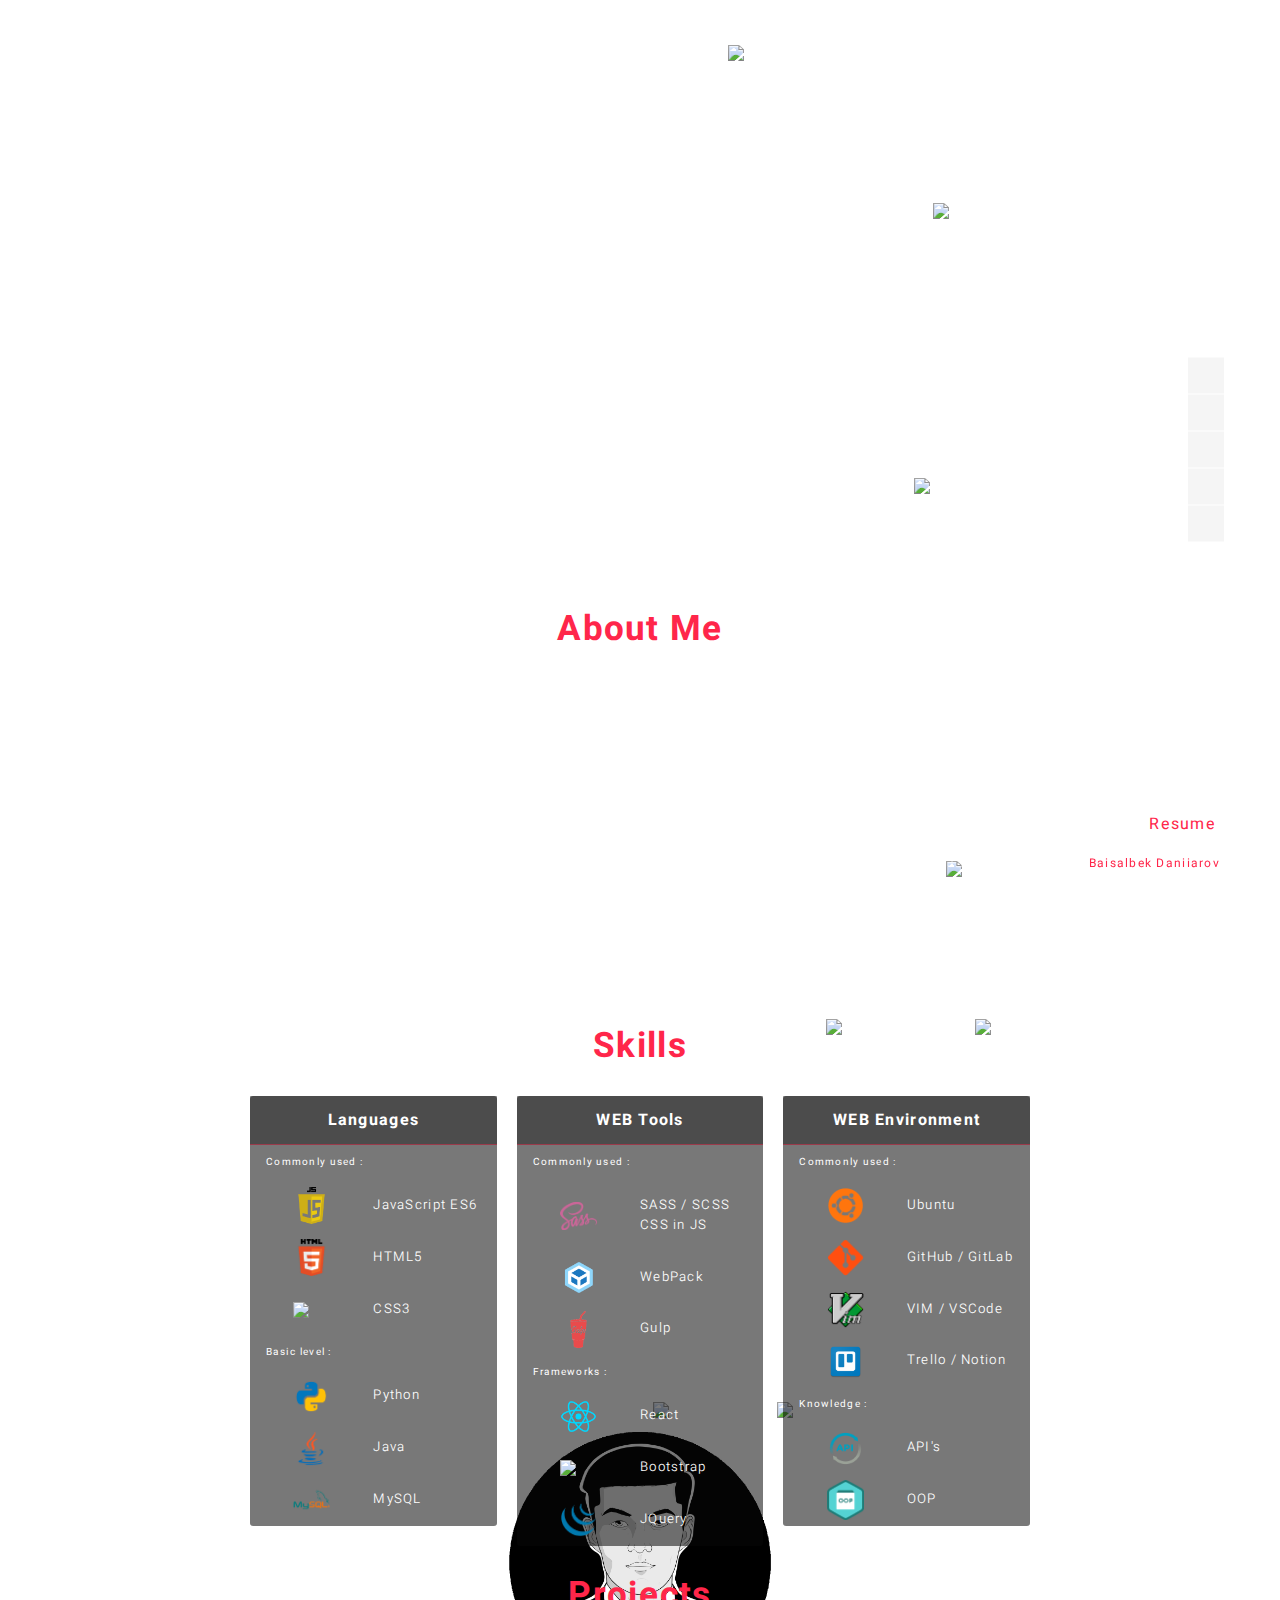
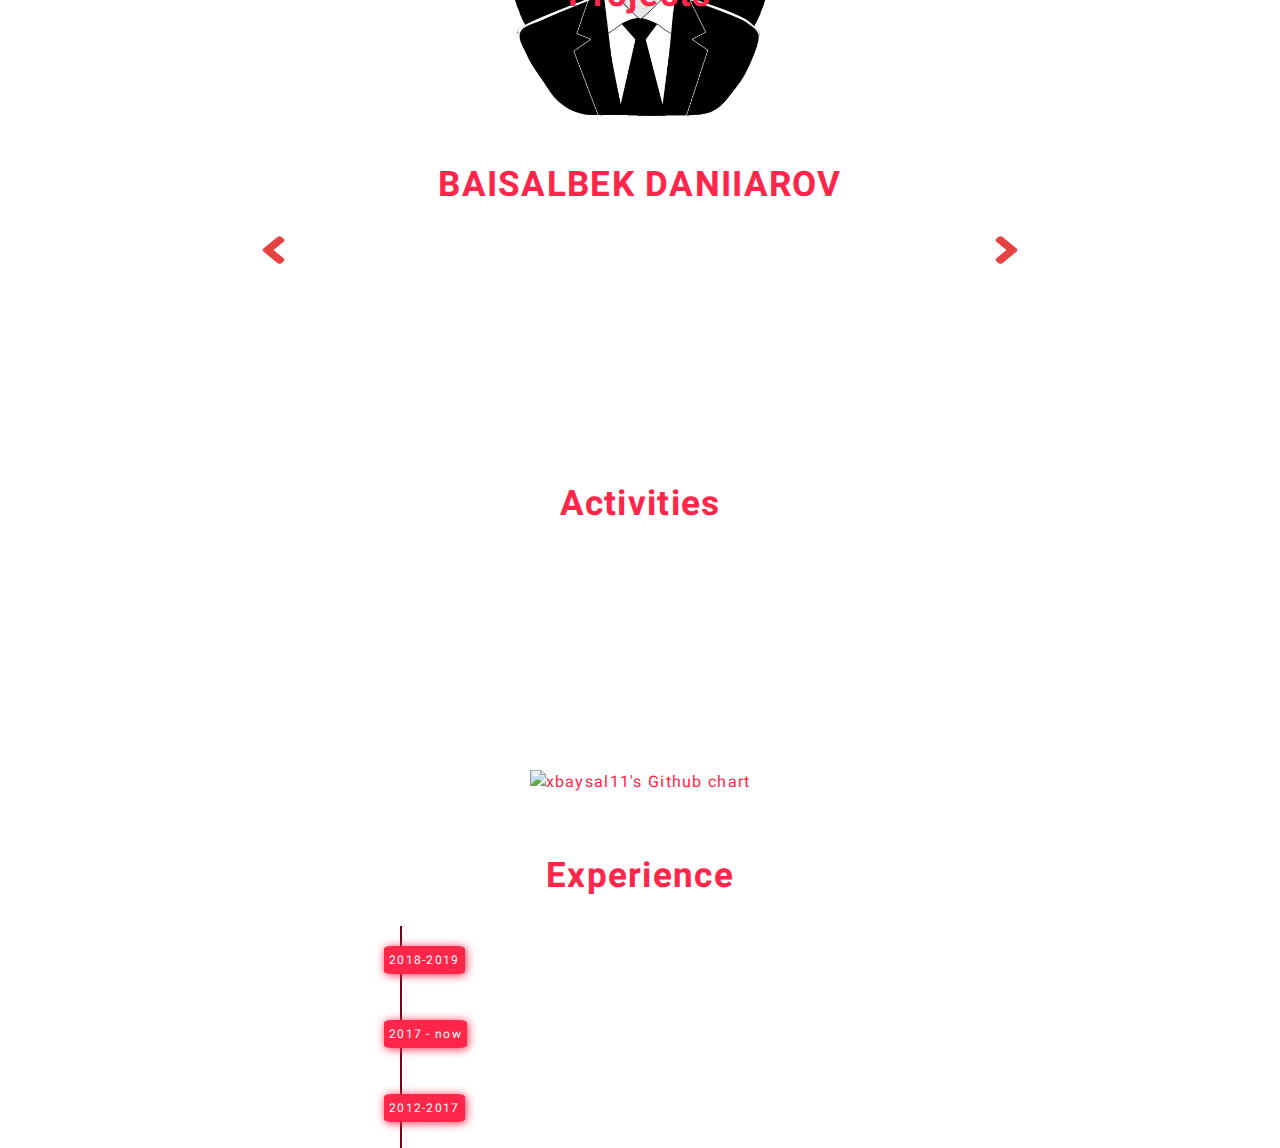
==== commit ef2e7d30: ":partly_sunny: MODIFIED project section added images" ====
--- a/index.html
+++ b/index.html
@@ -24,7 +24,7 @@
   </head>
 
   <body>
-    <div class="loader">
+    <!-- <div class="loader">
       <video
         autoplay
         loop
@@ -37,7 +37,7 @@
         const loader = document.querySelector(".loader");
         loader.className += " hidden";
       });
-    </script>
+    </script> -->
     <header>
       <nav class="navbar-sidebar ">
         <ul class="social">
@@ -77,41 +77,57 @@
                 </div> -->
 
           <div id="scene">
-            <div class=" img1" data-depth="0.1">
-              <img width="45%" src="./assets/img/circle.png" />
-            </div>
-            <div data-depth="0.7 ">
-              <img id="p1" class="icons" src="./assets/img/icons8-css3.svg" />
-            </div>
-            <div data-depth="0.3 ">
-              <img id="p2" class="icons" src="./assets/img/icons8-github.svg" />
-            </div>
-            <div data-depth="0.9 ">
-              <img id="p3" class="icons" src="./assets/img/icons8-html-5.svg" />
-            </div>
-            <div data-depth="0.2">
-              <img id="p4" class="icons" src="./assets/img/icons8-java.svg" />
-            </div>
-            <div data-depth="0.9 ">
-              <img
-                id="p5"
-                class="icons"
-                src="./assets/img/icons8-javascript.svg"
-              />
-            </div>
-            <div data-depth="0.3 ">
-              <img id="p6" class="icons" src="./assets/img/icons8-python.svg" />
-            </div>
-            <div data-depth="0.6 ">
-              <img id="p7" class="icons" src="./assets/img/icons8-sql-30.png" />
-            </div>
-            <div data-depth="0.2 ">
-              <img
-                id="p8"
-                class="icons"
-                src="./assets/img/icons8-ubuntu-30.png"
-              />
-            </div>
+            <img
+              data-depth="0.7 "
+              id="p1"
+              class="icons absolute"
+              src="./assets/img/icons8-css3.svg"
+            />
+            <img
+              data-depth="0.3 "
+              id="p2"
+              class="icons absolute"
+              src="./assets/img/icons8-github.svg"
+            />
+            <img
+              data-depth="0.9 "
+              id="p3"
+              class="icons absolute"
+              src="./assets/img/icons8-html-5.svg"
+            />
+            <img
+              data-depth="0.2"
+              id="p4"
+              class="icons absolute"
+              src="./assets/img/icons8-java.svg"
+            />
+            <img
+              data-depth="0.9 "
+              class="icons absolute"
+              id="p5"
+              src="./assets/img/icons8-javascript.svg"
+            />
+            <img
+              data-depth="0.3 "
+              id="p6"
+              class="icons absolute"
+              src="./assets/img/icons8-python.svg"
+            />
+            <img
+              data-depth="0.6 "
+              id="p7"
+              class="icons absolute"
+              src="./assets/img/icons8-sql-30.png"
+            />
+            <img
+              data-depth="0.2 "
+              id="p8"
+              class="icons absolute"
+              src="./assets/img/icons8-ubuntu-30.png"
+            />
+          </div>
+          <div class=" img1" data-depth="0.1">
+            <img width="38%" src="./assets/img/circle.png" />
           </div>
 
           <script>
@@ -125,7 +141,7 @@
           </h5>
           <div class="bg-icon">
             <a
-              href="https://drive.google.com/file/d/1y6_MfTgz2zB12kUqQaFqRYgc157wQ6qN/view?usp=sharing"
+              href="https://drive.google.com/file/d/1FyT0wXsHtSoBxcBT-aJIQNG62G4L_lOa/view?usp=sharing"
               target="_blank"
             >
               <div class="flex-btn">
@@ -188,10 +204,9 @@
             </div>
           </div>
           <div class="speach">
-            I am studying in my second year at university. Taking part in
+            I am second year student at university. From taking part in
             mini-projects I received a small but invaluable experience in
-            teamwork and in promoting the project.I am an IT professional with
-            over 12 years of computer programming experience
+            teamwork and in promoting the project.
           </div>
         </div>
         <footer class="scrolldown">
@@ -252,7 +267,7 @@
                 </div>
                 <div class="row-card-item">
                   <img class="skill-logo" src="./assets/img/sass.png" />
-                  <h5 class="skill-name">SASS / SCSS<br />Styled Components</h5>
+                  <h5 class="skill-name">SASS / SCSS<br />CSS in JS</h5>
                 </div>
                 <div class="row-card-item">
                   <img class="skill-logo" src="./assets/img/webpack.png" />
@@ -336,19 +351,19 @@
             <div class="swiper-wrapper">
               <div
                 class="swiper-slide"
-                style="background-image:url(https://proxy.duckduckgo.com/iu/?u=https%3A%2F%2Ftse3.mm.bing.net%2Fth%3Fid%3DOIP.etAeTmNS6G2oo4vZMk5_RgHaFH%26pid%3DApi&f=1)"
+                style="background-image:url(https://shrinktheweb.snapito.io/v2/webshot/spu-ea68c8-ogi2-3cwn3bmfojjlb56e?size=800x0&screen=1024x768&url=https%3A%2F%2Fxbaysal11.github.io%2F)"
               ></div>
               <div
                 class="swiper-slide"
-                style="background-image:url(https://proxy.duckduckgo.com/iu/?u=https%3A%2F%2Ftse3.mm.bing.net%2Fth%3Fid%3DOIP.etAeTmNS6G2oo4vZMk5_RgHaFH%26pid%3DApi&f=1)"
+                style="background-image:url(https://shrinktheweb.snapito.io/v2/webshot/spu-ea68c8-ogi2-3cwn3bmfojjlb56e?size=mc&screen=1024x768&url=https%3A%2F%2Fit-academy.kg%2F)"
               ></div>
               <div
                 class="swiper-slide"
-                style="background-image:url(https://proxy.duckduckgo.com/iu/?u=https%3A%2F%2Ftse3.mm.bing.net%2Fth%3Fid%3DOIP.etAeTmNS6G2oo4vZMk5_RgHaFH%26pid%3DApi&f=1)"
+                style="background-image:url(https://shrinktheweb.snapito.io/v2/webshot/spu-ea68c8-ogi2-3cwn3bmfojjlb56e?size=mc&screen=1024x768&url=http%3A%2F%2Fexpress.kg%2F)"
               ></div>
               <div
                 class="swiper-slide"
-                style="background-image:url(https://proxy.duckduckgo.com/iu/?u=https%3A%2F%2Fnegativespace.co%2Fwp-content%2Fuploads%2F2017%2F10%2Fnegative-space-code-html-dark-background-Mian-Shahzad-Raza-thumb-1-1062x708.jpg&f=1)"
+                style="background-image:url(https://cdn.dribbble.com/users/1123242/screenshots/3577250/roulette_wheel.jpg)"
               ></div>
             </div>
             <div class="swiper-pagination"></div>
@@ -440,281 +455,37 @@
           <div class="timeline">
             <ul>
               <li>
-                <span>2019</span>
-                <div>Present Time</div>
-              </li>
-            </ul>
-            <ul>
-              <li>
-                <span>2018</span>
+                <span>2018-2019</span>
                 <div>Internship in IT-Academy</div>
               </li>
             </ul>
             <ul>
               <li>
-                <span>2018</span>
-                <div>Freelance in University</div>
+                <span>2017 - now</span>
+                <div>Internation AlaToo University ( IAU )</div>
               </li>
             </ul>
             <ul>
               <li>
-                <span>2017</span>
-                <div>Enter to Internation AlaToo University ( IAU )</div>
+                <span>2012-2017</span>
+                <div>
+                  International Sebat Educational Institution (Tokmok,
+                  Kyrgyzstan)
+                </div>
               </li>
             </ul>
-            <ul>
-              <li>
-                <span>2017</span>
-                <div>Graduation Tokmok Turkish High School</div>
-              </li>
-            </ul>
-          </div>
-        </div>
-        <footer class="scrolldown">
-          <a class="down" href="#contacts">
-            <span class="icon"></span>
-            <span class="txt">Contacts</span>
-          </a>
-        </footer>
-      </div>
-      <div class="section" data-anchor="contacts">
+          </div>
+        </div>
+        <footer class="scrolldown">
+          <a class="down" href="#main">
+            <span class="icon"></span>
+            <span class="txt">Top</span>
+          </a>
+        </footer>
+      </div>
+      <!-- <div class="section" data-anchor="contacts">
         <div class="container">
           <h1 class="section-heading">Contacts</h1>
-          <div id="map"></div>
-          <script>
-                        var map;
-                        function initMap() {
-                          map = new google.maps.Map(document.getElementById("map"), {
-                            center: { lat: -34.397, lng: 150.644 },
-                            zoom: 8,
-                            styles=[
-              {
-                "elementType": "geometry",
-                "stylers": [
-                  {
-                    "color": "#212121"
-                  }
-                ]
-              },
-              {
-                "elementType": "labels.icon",
-                "stylers": [
-                  {
-                    "visibility": "off"
-                  }
-                ]
-              },
-              {
-                "elementType": "labels.text.fill",
-                "stylers": [
-                  {
-                    "color": "#757575"
-                  }
-                ]
-              },
-              {
-                "elementType": "labels.text.stroke",
-                "stylers": [
-                  {
-                    "color": "#212121"
-                  }
-                ]
-              },
-              {
-                "featureType": "administrative",
-                "elementType": "geometry",
-                "stylers": [
-                  {
-                    "color": "#757575"
-                  }
-                ]
-              },
-              {
-                "featureType": "administrative.country",
-                "elementType": "labels.text.fill",
-                "stylers": [
-                  {
-                    "color": "#9e9e9e"
-                  }
-                ]
-              },
-              {
-                "featureType": "administrative.land_parcel",
-                "stylers": [
-                  {
-                    "visibility": "off"
-                  }
-                ]
-              },
-              {
-                "featureType": "administrative.locality",
-                "elementType": "labels.text.fill",
-                "stylers": [
-                  {
-                    "color": "#bdbdbd"
-                  }
-                ]
-              },
-              {
-                "featureType": "poi",
-                "elementType": "labels.text",
-                "stylers": [
-                  {
-                    "visibility": "off"
-                  }
-                ]
-              },
-              {
-                "featureType": "poi",
-                "elementType": "labels.text.fill",
-                "stylers": [
-                  {
-                    "color": "#757575"
-                  }
-                ]
-              },
-              {
-                "featureType": "poi.business",
-                "stylers": [
-                  {
-                    "visibility": "off"
-                  }
-                ]
-              },
-              {
-                "featureType": "poi.park",
-                "elementType": "geometry",
-                "stylers": [
-                  {
-                    "color": "#181818"
-                  }
-                ]
-              },
-              {
-                "featureType": "poi.park",
-                "elementType": "labels.text.fill",
-                "stylers": [
-                  {
-                    "color": "#616161"
-                  }
-                ]
-              },
-              {
-                "featureType": "poi.park",
-                "elementType": "labels.text.stroke",
-                "stylers": [
-                  {
-                    "color": "#1b1b1b"
-                  }
-                ]
-              },
-              {
-                "featureType": "road",
-                "elementType": "geometry.fill",
-                "stylers": [
-                  {
-                    "color": "#2c2c2c"
-                  }
-                ]
-              },
-              {
-                "featureType": "road",
-                "elementType": "labels.icon",
-                "stylers": [
-                  {
-                    "visibility": "off"
-                  }
-                ]
-              },
-              {
-                "featureType": "road",
-                "elementType": "labels.text.fill",
-                "stylers": [
-                  {
-                    "color": "#8a8a8a"
-                  }
-                ]
-              },
-              {
-                "featureType": "road.arterial",
-                "elementType": "geometry",
-                "stylers": [
-                  {
-                    "color": "#373737"
-                  }
-                ]
-              },
-              {
-                "featureType": "road.highway",
-                "elementType": "geometry",
-                "stylers": [
-                  {
-                    "color": "#3c3c3c"
-                  }
-                ]
-              },
-              {
-                "featureType": "road.highway.controlled_access",
-                "elementType": "geometry",
-                "stylers": [
-                  {
-                    "color": "#4e4e4e"
-                  }
-                ]
-              },
-              {
-                "featureType": "road.local",
-                "elementType": "labels.text.fill",
-                "stylers": [
-                  {
-                    "color": "#616161"
-                  }
-                ]
-              },
-              {
-                "featureType": "transit",
-                "stylers": [
-                  {
-                    "visibility": "off"
-                  }
-                ]
-              },
-              {
-                "featureType": "transit",
-                "elementType": "labels.text.fill",
-                "stylers": [
-                  {
-                    "color": "#757575"
-                  }
-                ]
-              },
-              {
-                "featureType": "water",
-                "elementType": "geometry",
-                "stylers": [
-                  {
-                    "color": "#000000"
-                  }
-                ]
-              },
-              {
-                "featureType": "water",
-                "elementType": "labels.text.fill",
-                "stylers": [
-                  {
-                    "color": "#3d3d3d"
-                  }
-                ]
-              }
-            ]
-                          });
-                        }
-          </script>
-          <script
-            src="https://maps.googleapis.com/maps/api/js?key=AIzaSyD_quJUtb7uzXdmcwTRKi5uepAsx9pcp04&callback=initMap"
-            async
-            defer
-          ></script>
           <div class="media-grid">
             <div class="media">
               <div class="media-body">
@@ -739,7 +510,7 @@
             <span class="txt">Top</span>
           </a>
         </footer>
-      </div>
+      </div> -->
     </div>
     <script type="text/javascript">
       var myFullpage = new fullpage("#fullpage", {
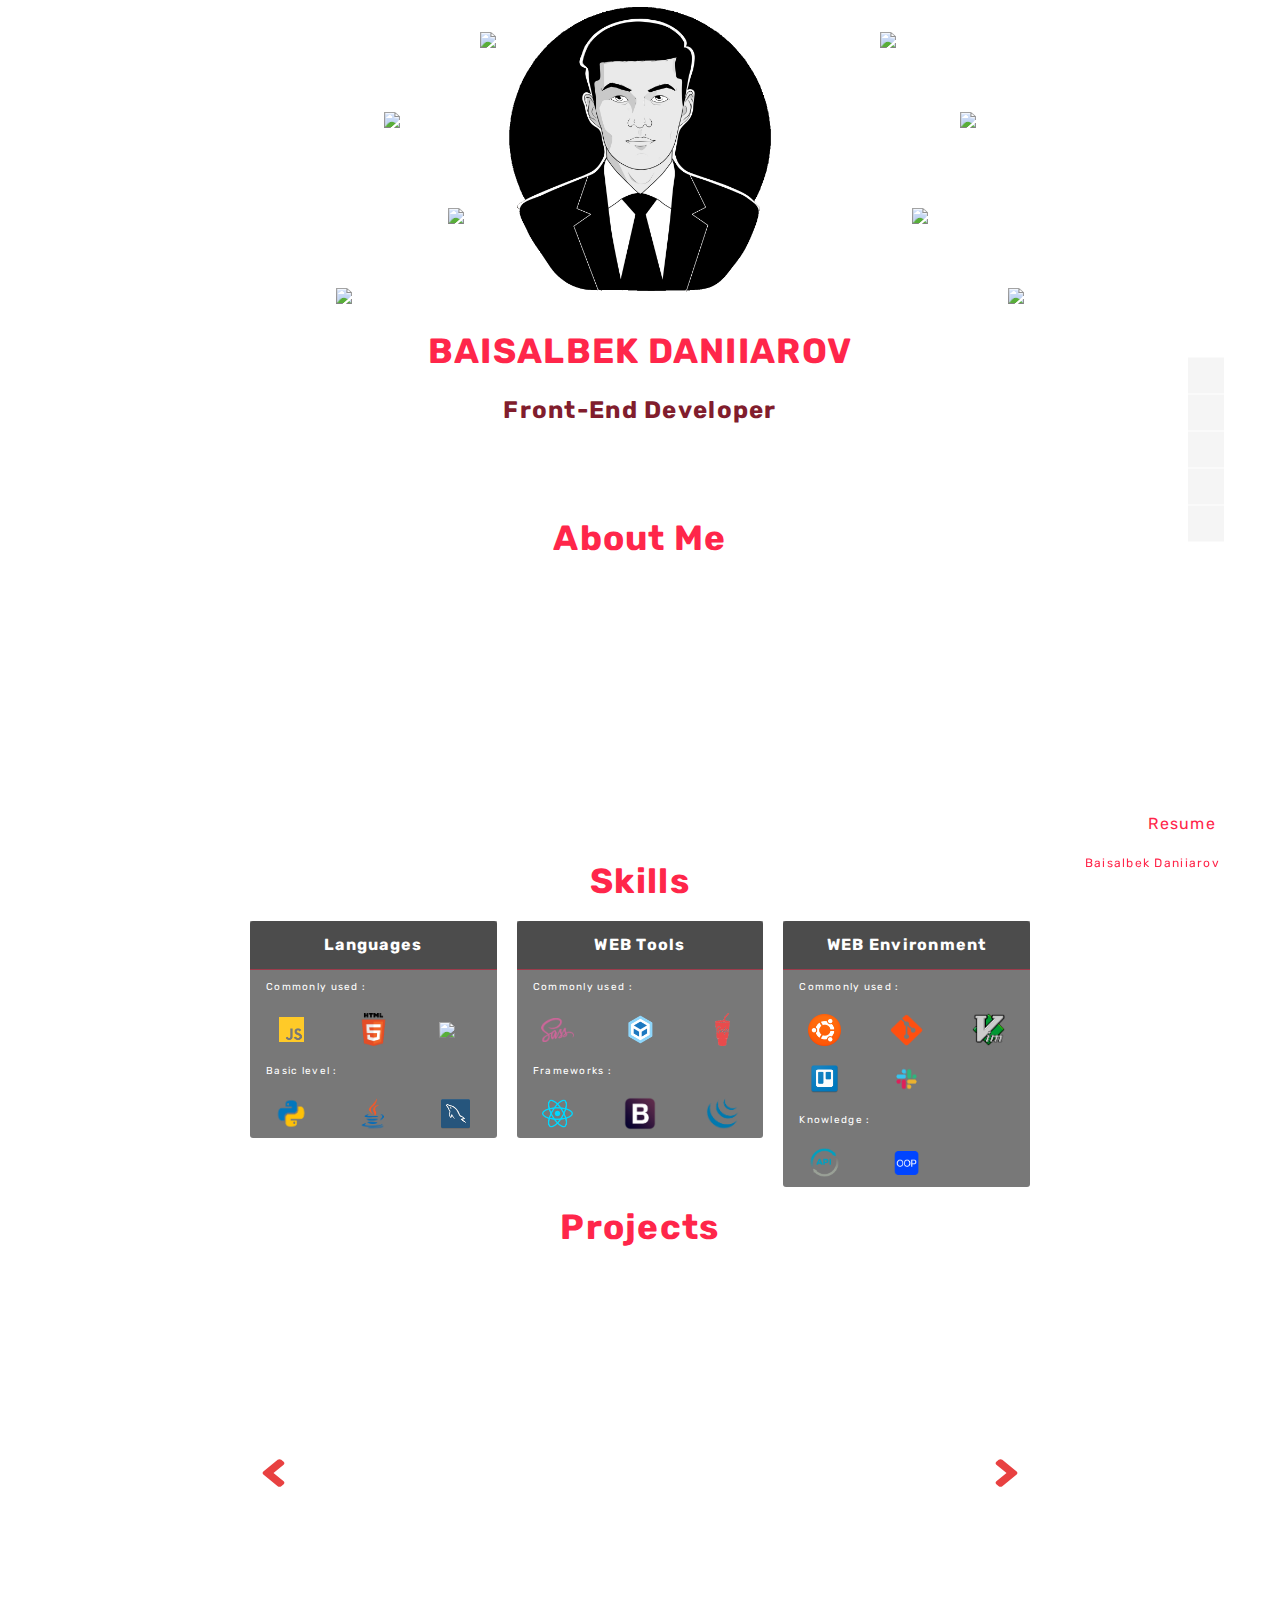
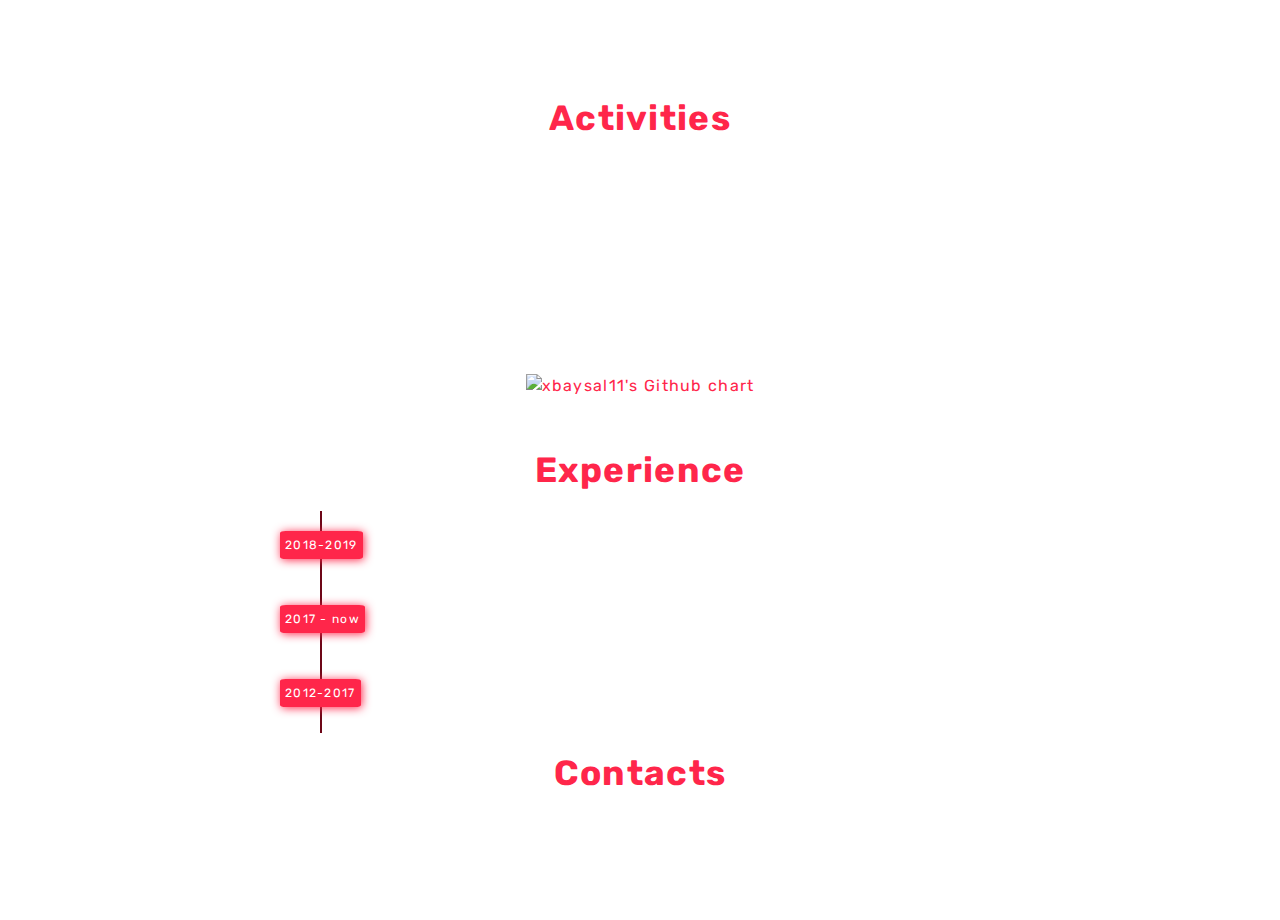
==== commit 0082ec79: ":partly_sunny: MODIFIED skills section added icons" ====
--- a/index.html
+++ b/index.html
@@ -72,10 +72,6 @@
     <div id="fullpage">
       <div class="section" data-anchor="main">
         <div class="container">
-          <!-- <div class="my-icon">
-                    <img src="./assets/img/circle.png" alt="" />
-                </div> -->
-
           <div id="scene">
             <img
               data-depth="0.7 "
@@ -134,7 +130,8 @@
             var scene = document.getElementById("scene");
             var parallaxInstance = new Parallax(scene);
           </script>
-          <h1>BAISALBEK DANIIAROV</h1>
+          <h1 class="title">BAISALBEK DANIIAROV</h1>
+          <h2 class="description">Front-End Developer</h2>
           <h5>
             The world consists of zeros and ones.<br />
             You are either one or zero.
@@ -160,7 +157,7 @@
       </div>
       <div class="section" data-anchor="about_me">
         <div class="container">
-          <h1 class="section-heading">About Me</h1>
+          <h1 class="section-heading title">About Me</h1>
           <div class="about">
             <div class="row">
               <div class=" res_col">
@@ -186,22 +183,6 @@
               </div>
               <div class=" res_inf">Bishkek,Kyrgyzstan.</div>
             </div>
-            <div class="row">
-              <div class=" res_col">
-                <strong>Profession:</strong>
-              </div>
-              <div class=" res_inf">
-                Web Programmer.
-              </div>
-            </div>
-            <div class="row">
-              <div class=" res_col">
-                <strong>Specialization:</strong>
-              </div>
-              <div class=" res_inf">
-                Front-End Developer.
-              </div>
-            </div>
           </div>
           <div class="speach">
             I am second year student at university. From taking part in
@@ -218,7 +199,7 @@
       </div>
       <div class="section" data-anchor="skills">
         <div class="container">
-          <h1 class="section-heading">Skills</h1>
+          <h1 class="section-heading title">Skills</h1>
           <div class="card-wrapper">
             <div class="card">
               <div class="card-header">
@@ -230,30 +211,16 @@
                 </div>
                 <div class="row-card-item">
                   <img class="skill-logo" src="./assets/img/javascript.png" />
-                  <h5 class="skill-name">JavaScript ES6</h5>
-                </div>
-                <div class="row-card-item">
                   <img class="skill-logo" src="./assets/img/html.png" />
-                  <h5 class="skill-name">HTML5</h5>
-                </div>
-                <div class="row-card-item">
                   <img class="skill-logo" src="./assets/img/css.png" />
-                  <h5 class="skill-name">CSS3</h5>
                 </div>
                 <div class="left-title">
                   <p>Basic level :</p>
                 </div>
                 <div class="row-card-item">
                   <img class="skill-logo" src="./assets/img/python.png" />
-                  <h5 class="skill-name">Python</h5>
-                </div>
-                <div class="row-card-item">
                   <img class="skill-logo" src="./assets/img/java.png" />
-                  <h5 class="skill-name">Java</h5>
-                </div>
-                <div class="row-card-item">
                   <img class="skill-logo" src="./assets/img/mysql.png" />
-                  <h5 class="skill-name">MySQL</h5>
                 </div>
               </div>
             </div>
@@ -267,30 +234,16 @@
                 </div>
                 <div class="row-card-item">
                   <img class="skill-logo" src="./assets/img/sass.png" />
-                  <h5 class="skill-name">SASS / SCSS<br />CSS in JS</h5>
-                </div>
-                <div class="row-card-item">
                   <img class="skill-logo" src="./assets/img/webpack.png" />
-                  <h5 class="skill-name">WebPack</h5>
-                </div>
-                <div class="row-card-item">
                   <img class="skill-logo" src="./assets/img/gulp.png" />
-                  <h5 class="skill-name">Gulp</h5>
                 </div>
                 <div class="left-title">
                   <p>Frameworks :</p>
                 </div>
                 <div class="row-card-item">
                   <img class="skill-logo" src="./assets/img/react.png" />
-                  <h5 class="skill-name">React</h5>
-                </div>
-                <div class="row-card-item">
                   <img class="skill-logo" src="./assets/img/bootstrap.png" />
-                  <h5 class="skill-name">Bootstrap</h5>
-                </div>
-                <div class="row-card-item">
                   <img class="skill-logo" src="./assets/img/jquery.png" />
-                  <h5 class="skill-name">JQuery</h5>
                 </div>
               </div>
             </div>
@@ -304,30 +257,19 @@
                 </div>
                 <div class="row-card-item">
                   <img class="skill-logo" src="./assets/img/ubuntu.png" />
-                  <h5 class="skill-name">Ubuntu</h5>
-                </div>
-                <div class="row-card-item">
                   <img class="skill-logo" src="./assets/img/git.png" />
-                  <h5 class="skill-name">GitHub / GitLab</h5>
-                </div>
-                <div class="row-card-item">
                   <img class="skill-logo" src="./assets/img/vim.png" />
-                  <h5 class="skill-name">VIM / VSCode</h5>
                 </div>
                 <div class="row-card-item">
                   <img class="skill-logo" src="./assets/img/trello.png" />
-                  <h5 class="skill-name">Trello / Notion</h5>
+                  <img class="skill-logo" src="./assets/img/notion.png" />
                 </div>
                 <div class="left-title">
                   <p>Knowledge :</p>
                 </div>
                 <div class="row-card-item">
                   <img class="skill-logo" src="./assets/img/api.png" />
-                  <h5 class="skill-name">API's</h5>
-                </div>
-                <div class="row-card-item">
                   <img class="skill-logo" src="./assets/img/oop.png" />
-                  <h5 class="skill-name">OOP</h5>
                 </div>
               </div>
             </div>
@@ -344,7 +286,7 @@
 
       <div class="section" data-anchor="projects">
         <div class="container">
-          <h1 class="section-heading">Projects</h1>
+          <h1 class="section-heading title">Projects</h1>
           <div class="swiper-container">
             <div class="swiper-button-prev"></div>
             <div class="swiper-button-next"></div>
@@ -409,7 +351,7 @@
       </div>
       <div class="section" data-anchor="activities">
         <div class="container ">
-          <h1 class="section-heading">Activities</h1>
+          <h1 class="section-heading title">Activities</h1>
           <div class="activ-content activ-bg ">
             <div class="typed">
               $
@@ -450,7 +392,7 @@
       </div>
       <div class="section" data-anchor="experience">
         <div class="container">
-          <h1 class="section-heading">Experience</h1>
+          <h1 class="section-heading title">Experience</h1>
 
           <div class="timeline">
             <ul>
@@ -477,15 +419,15 @@
           </div>
         </div>
         <footer class="scrolldown">
-          <a class="down" href="#main">
-            <span class="icon"></span>
-            <span class="txt">Top</span>
-          </a>
-        </footer>
-      </div>
-      <!-- <div class="section" data-anchor="contacts">
+          <a class="down" href="#contacts">
+            <span class="icon"></span>
+            <span class="txt">Contacts</span>
+          </a>
+        </footer>
+      </div>
+      <div class="section" data-anchor="contacts">
         <div class="container">
-          <h1 class="section-heading">Contacts</h1>
+          <h1 class="section-heading title">Contacts</h1>
           <div class="media-grid">
             <div class="media">
               <div class="media-body">
@@ -510,7 +452,7 @@
             <span class="txt">Top</span>
           </a>
         </footer>
-      </div> -->
+      </div>
     </div>
     <script type="text/javascript">
       var myFullpage = new fullpage("#fullpage", {
@@ -543,7 +485,7 @@
       <div class="footer-left">
         <p class="opacity-75">
           <i class="fas fa-phone"></i>
-          +996(703)334411
+          +996 (703) 33 44 11
         </p>
         <p class="opacity-75">
           <i class="far fa-envelope"></i>
--- a/css/style.min.css
+++ b/css/style.min.css
@@ -1 +1 @@
-@import url("https://fonts.googleapis.com/css?family=Heebo:400");body{font-family:"Heebo", sans-serif;font-size:1rem;background:url("../assets/img/image.jpg");color:#ffffff;margin:0;padding:0;letter-spacing:0.08em;line-height:1.5}#map{height:200px;z-index:10}.my-icon img{width:40%}.media-grid{display:-ms-grid;display:grid;-ms-grid-columns:1fr 1fr;grid-template-columns:1fr 1fr;grid-gap:40% 0;-ms-flex-line-pack:center;align-content:center;height:50%}.activ-bg{background-image:url(../assets//img/carbon.png);background-size:cover}.activ-content{display:-ms-grid;display:grid;height:70%}.typed{text-align:left;margin:5em}.git-chart{-ms-flex-item-align:end;-ms-grid-row-align:end;align-self:end;margin:2em 0}.media i{font-size:50px;position:absolute;line-height:0.8;color:rgba(255,255,255,0.2)}.card{width:33%;height:60%;background:rgba(8,8,8,0.544);border-radius:3px;margin:0 10px}.card-header{padding:0.75em 1.25em;background-color:rgba(0,0,0,0.36);border-bottom:1px solid #ff264a71}.card-header h4{margin:0}.timeline ul{list-style:none;position:relative;padding:0}.timeline ul:before{content:"";position:absolute;width:2px;height:100%;top:0;left:20%;background:#6d0617}.timeline ul li{padding:20px}.timeline ul li div{padding:5px 10px}.timeline ul li span{color:#fff;position:absolute;left:18%;font-size:12px;background:#ff264a;padding:5px;border-radius:10%;-webkit-box-shadow:1px 1px 10px #ff264a;box-shadow:1px 1px 10px #ff264a}.swiper-pagination-bullet-active{background:#ff264a !important}.swiper-pagination-bullet{background:#ddd}.about{line-height:2em}#p5{margin:5vh 0 0 42vw}#p2{margin:15vh 0 0 47vw}#p3{margin:28vh 0 0 44vw}#p4{margin:40vh 0 0 49vw}#p1{margin:5vh 0 0 15vw}#p6{margin:15vh 0 0 10vw}#p7{margin:28vh 0 0 13vw}#p8{margin:40vh 0 0 8vw}h1{color:#ff264a;font-size:35px}h1.section-heading:before{content:"";background-image:url(../assets/img/title-bg.png);background-repeat:repeat;background-position:0% 100%;background-size:cover;position:absolute;left:44%;top:13%;width:12%;height:30px;z-index:-1}.swiper-container{width:90%;padding:30px 30px}.swiper-slide{background-position:center;background-size:cover;width:300px;height:350px}.swiper-button-next{background-image:url("../assets/img/angle-right-solid.svg")}.swiper-button-prev{background-image:url("../assets/img/angle-left-solid.svg")}.left-title{text-align:left;margin:0 1em;padding:0}.left-title p{margin:1em 0;padding:0;font-size:10px}.menu_wrapper{position:relative;display:inline-block}.menu_wrapper:hover .menu_content{display:block}.menu_wrapper .menubtn{background:rgba(0,0,0,0);padding:16px;border:none;cursor:pointer}.menu_wrapper .menubtn i{color:#fff;font-size:26px}.menu_wrapper .menu_content{display:none;position:absolute;right:0;background-color:#00000047;min-width:160px;-webkit-box-shadow:0px 8px 16px 0px rgba(0,0,0,0.2);box-shadow:0px 8px 16px 0px rgba(0,0,0,0.2);z-index:1}.menu_wrapper .menu_content .menu-item{margin:5px 0}.card-wrapper{display:-webkit-box;display:-ms-flexbox;display:flex}.skill-name{-ms-grid-column-align:start;justify-self:start;font-weight:300}.skill-logo{-ms-grid-column-align:center;justify-self:center;width:30%}.card-body{display:-ms-grid;display:grid}.row-card-item{width:100%;display:-ms-grid;display:grid;-ms-grid-columns:1fr 1fr;grid-template-columns:1fr 1fr;-webkit-box-align:center;-ms-flex-align:center;align-items:center;margin:0}.row-card-item .skill-name{margin:1.2em 0;text-align:left}.bg-icon{position:absolute;bottom:4em;right:4em;-webkit-transition:0.5s;transition:0.5s}.bg-icon:hover{-webkit-transform:scale(1.08);transform:scale(1.08)}.bg-icon .flex-btn{display:-webkit-box;display:-ms-flexbox;display:flex;-webkit-box-align:end;-ms-flex-align:end;align-items:flex-end}.bg-icon .flex-btn p{margin:1em 0 0 2em}.bg-icon i{position:absolute;font-size:5em;opacity:0.15;color:#ff264a}.row{display:-ms-grid;display:grid;-ms-grid-columns:(1fr)[2];grid-template-columns:repeat(2, 1fr);grid-gap:1.5em;-webkit-box-align:center;-ms-flex-align:center;align-items:center}.row .res_col{-ms-grid-column-align:end;justify-self:end}.row .res_inf{-ms-grid-column-align:start;justify-self:start}.container{width:100%;max-width:800px;margin:0 auto;z-index:10;height:100%;max-height:580px;padding:0 50px;text-align:center}.speach{background-image:url("../assets/img/SEO5.png");padding:1.3% 0;margin:5% 0;width:100%;background-size:cover}#fp-nav ul li a span{background:#fff}.loader{position:fixed;top:0;left:0;width:100%;height:100%;background:#000000;z-index:999;display:-webkit-box;display:-ms-flexbox;display:flex;-webkit-box-pack:center;-ms-flex-pack:center;justify-content:center;-webkit-box-align:center;-ms-flex-align:center;align-items:center}@-webkit-keyframes fadeOut{97%{opacity:99%}100%{opacity:0;visibility:hidden}}@keyframes fadeOut{97%{opacity:99%}100%{opacity:0;visibility:hidden}}.hidden{-webkit-animation:fadeOut 5s;animation:fadeOut 5s;-webkit-animation-fill-mode:forwards;animation-fill-mode:forwards}.ldBar{width:100%;height:100px}.navbar{position:fixed;height:50px;display:-ms-grid;display:grid;-ms-grid-columns:(1fr)[2];grid-template-columns:repeat(2, 1fr);-webkit-box-align:center;-ms-flex-align:center;align-items:center;width:100%;z-index:9;color:#f2f2f2}.navbar .header-left{-ms-grid-column-align:start;justify-self:start;padding:0 3em}.navbar .header-left img{width:50%}.navbar .header-right{-ms-grid-column-align:end;justify-self:end;padding:0 3em}ul{list-style:none outside none;margin:0}a{text-decoration:none;color:#ff264a}.navbar-sidebar{z-index:1;display:block;position:fixed;top:50%;right:64px;-webkit-transform:translateY(-50%);transform:translateY(-50%)}.navbar-sidebar .social{margin-right:-8px;padding-left:10px}.navbar-sidebar .social a{width:36px;height:36px;display:block;line-height:36px;text-align:center;background:rgba(98,98,98,0.068);color:rgba(255,255,255,0.5);margin-bottom:1px}.navbar-sidebar .social a:hover{color:#fff;-webkit-box-shadow:1px 1px 10px #ff264a;box-shadow:1px 1px 10px #ff264a;background:rgba(0,0,0,0.2)}.navbar-sidebar .social .icon{font-size:20px}.page-footer{position:fixed;bottom:0;left:0;height:50px;display:-ms-grid;display:grid;-ms-grid-columns:(1fr)[2];grid-template-columns:repeat(2, 1fr);-webkit-box-align:center;-ms-flex-align:center;align-items:center;width:100%;z-index:99;color:rgba(255,255,255,0.5);margin-bottom:1em;font-size:0.75rem !important}.page-footer .footer-left{justify-self:start;padding:0 5em;display:-webkit-box;display:-ms-flexbox;display:flex;-webkit-box-pack:space-evenly;-ms-flex-pack:space-evenly;justify-content:space-evenly}.page-footer .footer-left p i{margin-left:1em}.page-footer .footer-right{-ms-grid-column-align:end;justify-self:end;padding:0 5em}.opacity-75{opacity:0.75 !important}.scrolldown{position:absolute;bottom:0;top:auto;right:auto;margin-bottom:32px;left:50%;font-family:open sans, opensans, roboto, helvetica, -apple-system, system-ui, BlinkMacSystemFont, sans-serif;z-index:2;background:0 0}@media (max-width: 767px){.scrolldown{display:none}}@media (max-height: 480px){.scrolldown{display:none}}.scrolldown a{margin-left:0;position:relative;display:block;font-size:0.75rem;font-family:open sans, opensans, roboto, helvetica, -apple-system, system-ui, BlinkMacSystemFont, sans-serif;line-height:1;padding:8px;-webkit-transition:0.3s;transition:0.3s;color:rgba(255,255,255,0.2);background:0 0;border:none}.scrolldown a .txt{position:absolute;width:200px;text-align:center;left:-100px;top:0;text-transform:uppercase;letter-spacing:8px}.scrolldown a:after{position:absolute;content:"";bottom:30px;right:0;height:34px;width:18px;margin-right:9px;background:0 0;-webkit-transition:0.3s;transition:0.3s}.scrolldown a:before{position:absolute;content:"";bottom:40px;right:0;-webkit-transition:0.3s;transition:0.3s;margin-right:20px;height:32px;width:0;border:2px solid currentColor;border-top:none;border-right:none;background:0 0;color:#fff;opacity:0.5}.scrolldown a:hover{color:#fff}.scrolldown a:hover:before{bottom:24px;opacity:1}
+@import url("https://fonts.googleapis.com/css?family=Rubik");body{font-family:"Rubik", sans-serif;font-size:1rem;background:url("../assets/img/image.jpg");color:#ffffff;margin:0;padding:0;letter-spacing:0.08em;line-height:1.5}#map{height:200px;z-index:10}.my-icon img{width:40%}.media-grid{display:-ms-grid;display:grid;-ms-grid-columns:1fr 1fr;grid-template-columns:1fr 1fr;grid-gap:40% 0;-ms-flex-line-pack:center;align-content:center;height:50%}.activ-bg{background-image:url(../assets//img/carbon.png);background-size:cover}.activ-content{display:-ms-grid;display:grid;height:70%}.typed{text-align:left;margin:5em}.git-chart{-ms-flex-item-align:end;-ms-grid-row-align:end;align-self:end;margin:2em 0}.media i{font-size:50px;position:absolute;line-height:0.8;color:rgba(255,255,255,0.2)}.card{width:33%;height:60%;background:rgba(8,8,8,0.544);border-radius:3px;margin:0 10px}.card-header{padding:0.75em 1.25em;background-color:rgba(0,0,0,0.36);border-bottom:1px solid #ff264a71}.card-header h4{margin:0}.timeline ul{list-style:none;position:relative;padding:0}.timeline ul:before{content:"";position:absolute;width:2px;height:100%;top:0;left:10%;background:#6d0617}.timeline ul li{padding:20px}.timeline ul li div{padding:5px 10px}.timeline ul li span{color:#fff;position:absolute;left:5%;font-size:12px;background:#ff264a;padding:5px;border-radius:7%;-webkit-box-shadow:1px 1px 10px #ff264a;box-shadow:1px 1px 10px #ff264a}.swiper-pagination-bullet-active{background:#ff264a !important}.swiper-pagination-bullet{background:#ddd}.about{line-height:2em}#scene{position:relative}#scene #p5{left:40em !important;top:2em !important}#scene #p2{left:45em !important;top:7em !important}#scene #p3{left:42em !important;top:13em !important}#scene #p4{left:48em !important;top:18em !important}#scene #p1{left:15em !important;top:2em !important}#scene #p6{left:9em !important;top:7em !important}#scene #p7{left:13em !important;top:13em !important}#scene #p8{left:6em !important;top:18em !important}.absolute{position:absolute}.title{color:#ff264a;font-size:35px;margin:0.4em 0;position:relative}.title.section-heading:before{content:"";background-image:url(../assets/img/title-bg.png);background-repeat:repeat;background-position:0% 100%;background-size:cover;position:absolute;left:41%;top:40%;width:18%;height:30px;z-index:-1}.description{margin:0;padding:0;color:#811d2d}.swiper-container{width:90%;padding:30px 30px}.swiper-slide{background-position:center;background-size:cover;width:300px;height:350px}.swiper-button-next{background-image:url("../assets/img/angle-right-solid.svg")}.swiper-button-prev{background-image:url("../assets/img/angle-left-solid.svg")}.left-title{text-align:left;margin:0 1em;padding:0}.left-title p{margin:1em 0;padding:0;font-size:10px}.menu_wrapper{position:relative;display:inline-block}.menu_wrapper:hover .menu_content{display:block}.menu_wrapper .menubtn{background:rgba(0,0,0,0);padding:16px;border:none;cursor:pointer}.menu_wrapper .menubtn i{color:#fff;font-size:26px}.menu_wrapper .menu_content{display:none;position:absolute;right:0;background-color:#00000047;min-width:160px;-webkit-box-shadow:0px 8px 16px 0px rgba(0,0,0,0.2);box-shadow:0px 8px 16px 0px rgba(0,0,0,0.2);z-index:1}.menu_wrapper .menu_content .menu-item{margin:5px 0}.card-wrapper{display:-webkit-box;display:-ms-flexbox;display:flex}.skill-logo{-ms-grid-column-align:center;justify-self:center;width:40%;margin:0.5em 0}.card-body{display:-ms-grid;display:grid}.row-card-item{width:100%;display:-ms-grid;display:grid;-ms-grid-columns:1fr 1fr 1fr;grid-template-columns:1fr 1fr 1fr;-webkit-box-align:center;-ms-flex-align:center;align-items:center}.bg-icon{position:absolute;bottom:4em;right:4em;-webkit-transition:0.5s;transition:0.5s}.bg-icon:hover{-webkit-transform:scale(1.08);transform:scale(1.08)}.bg-icon .flex-btn{display:-webkit-box;display:-ms-flexbox;display:flex;-webkit-box-align:end;-ms-flex-align:end;align-items:flex-end}.bg-icon .flex-btn p{margin:1em 0 0 2em}.bg-icon i{position:absolute;font-size:5em;opacity:0.15;color:#ff264a}.row{display:-ms-grid;display:grid;-ms-grid-columns:(1fr)[2];grid-template-columns:repeat(2, 1fr);grid-gap:1.5em;-webkit-box-align:center;-ms-flex-align:center;align-items:center}.row .res_col{-ms-grid-column-align:end;justify-self:end}.row .res_inf{-ms-grid-column-align:start;justify-self:start}.container{width:100%;max-width:800px;margin:0 auto;z-index:10;height:100%;max-height:580px;padding:0 50px;text-align:center}.speach{padding:1.3% 0;margin:5% 0;width:100%;background-size:cover}#fp-nav ul li a span{background:#fff}.loader{position:fixed;top:0;left:0;width:100%;height:100%;background:#000000;z-index:999;display:-webkit-box;display:-ms-flexbox;display:flex;-webkit-box-pack:center;-ms-flex-pack:center;justify-content:center;-webkit-box-align:center;-ms-flex-align:center;align-items:center}@-webkit-keyframes fadeOut{97%{opacity:99%}100%{opacity:0;visibility:hidden}}@keyframes fadeOut{97%{opacity:99%}100%{opacity:0;visibility:hidden}}.hidden{-webkit-animation:fadeOut 5s;animation:fadeOut 5s;-webkit-animation-fill-mode:forwards;animation-fill-mode:forwards}.ldBar{width:100%;height:100px}.navbar{position:fixed;height:50px;display:-ms-grid;display:grid;-ms-grid-columns:(1fr)[2];grid-template-columns:repeat(2, 1fr);-webkit-box-align:center;-ms-flex-align:center;align-items:center;width:100%;z-index:9;color:#f2f2f2}.navbar .header-left{-ms-grid-column-align:start;justify-self:start;padding:0 3em}.navbar .header-left img{width:50%}.navbar .header-right{-ms-grid-column-align:end;justify-self:end;padding:0 3em}ul{list-style:none outside none;margin:0}a{text-decoration:none;color:#ff264a}.navbar-sidebar{z-index:1;display:block;position:fixed;top:50%;right:64px;-webkit-transform:translateY(-50%);transform:translateY(-50%)}.navbar-sidebar .social{margin-right:-8px;padding-left:10px}.navbar-sidebar .social a{width:36px;height:36px;display:block;line-height:36px;text-align:center;background:rgba(98,98,98,0.068);color:rgba(255,255,255,0.5);margin-bottom:1px}.navbar-sidebar .social a:hover{color:#fff;-webkit-box-shadow:1px 1px 10px #ff264a;box-shadow:1px 1px 10px #ff264a;background:rgba(0,0,0,0.2)}.navbar-sidebar .social .icon{font-size:20px}.page-footer{position:fixed;bottom:0;left:0;height:50px;display:-ms-grid;display:grid;-ms-grid-columns:(1fr)[2];grid-template-columns:repeat(2, 1fr);-webkit-box-align:center;-ms-flex-align:center;align-items:center;width:100%;z-index:99;color:rgba(255,255,255,0.5);margin-bottom:1em;font-size:0.75rem !important}.page-footer .footer-left{justify-self:start;padding:0 5em;display:-webkit-box;display:-ms-flexbox;display:flex;-webkit-box-pack:space-evenly;-ms-flex-pack:space-evenly;justify-content:space-evenly}.page-footer .footer-left p i{margin-left:1em}.page-footer .footer-right{-ms-grid-column-align:end;justify-self:end;padding:0 5em}.opacity-75{opacity:0.75 !important}.scrolldown{position:absolute;bottom:0;top:auto;right:auto;margin-bottom:32px;left:50%;font-family:open sans, opensans, roboto, helvetica, -apple-system, system-ui, BlinkMacSystemFont, sans-serif;z-index:2;background:0 0}@media (max-width: 767px){.scrolldown{display:none}}@media (max-height: 480px){.scrolldown{display:none}}.scrolldown a{margin-left:0;position:relative;display:block;font-size:0.75rem;font-family:open sans, opensans, roboto, helvetica, -apple-system, system-ui, BlinkMacSystemFont, sans-serif;line-height:1;padding:8px;-webkit-transition:0.3s;transition:0.3s;color:rgba(255,255,255,0.2);background:0 0;border:none}.scrolldown a .txt{position:absolute;width:200px;text-align:center;left:-100px;top:0;text-transform:uppercase;letter-spacing:8px}.scrolldown a:after{position:absolute;content:"";bottom:30px;right:0;height:34px;width:18px;margin-right:9px;background:0 0;-webkit-transition:0.3s;transition:0.3s}.scrolldown a:before{position:absolute;content:"";bottom:40px;right:0;-webkit-transition:0.3s;transition:0.3s;margin-right:20px;height:32px;width:0;border:2px solid currentColor;border-top:none;border-right:none;background:0 0;color:#fff;opacity:0.5}.scrolldown a:hover{color:#fff}.scrolldown a:hover:before{bottom:24px;opacity:1}
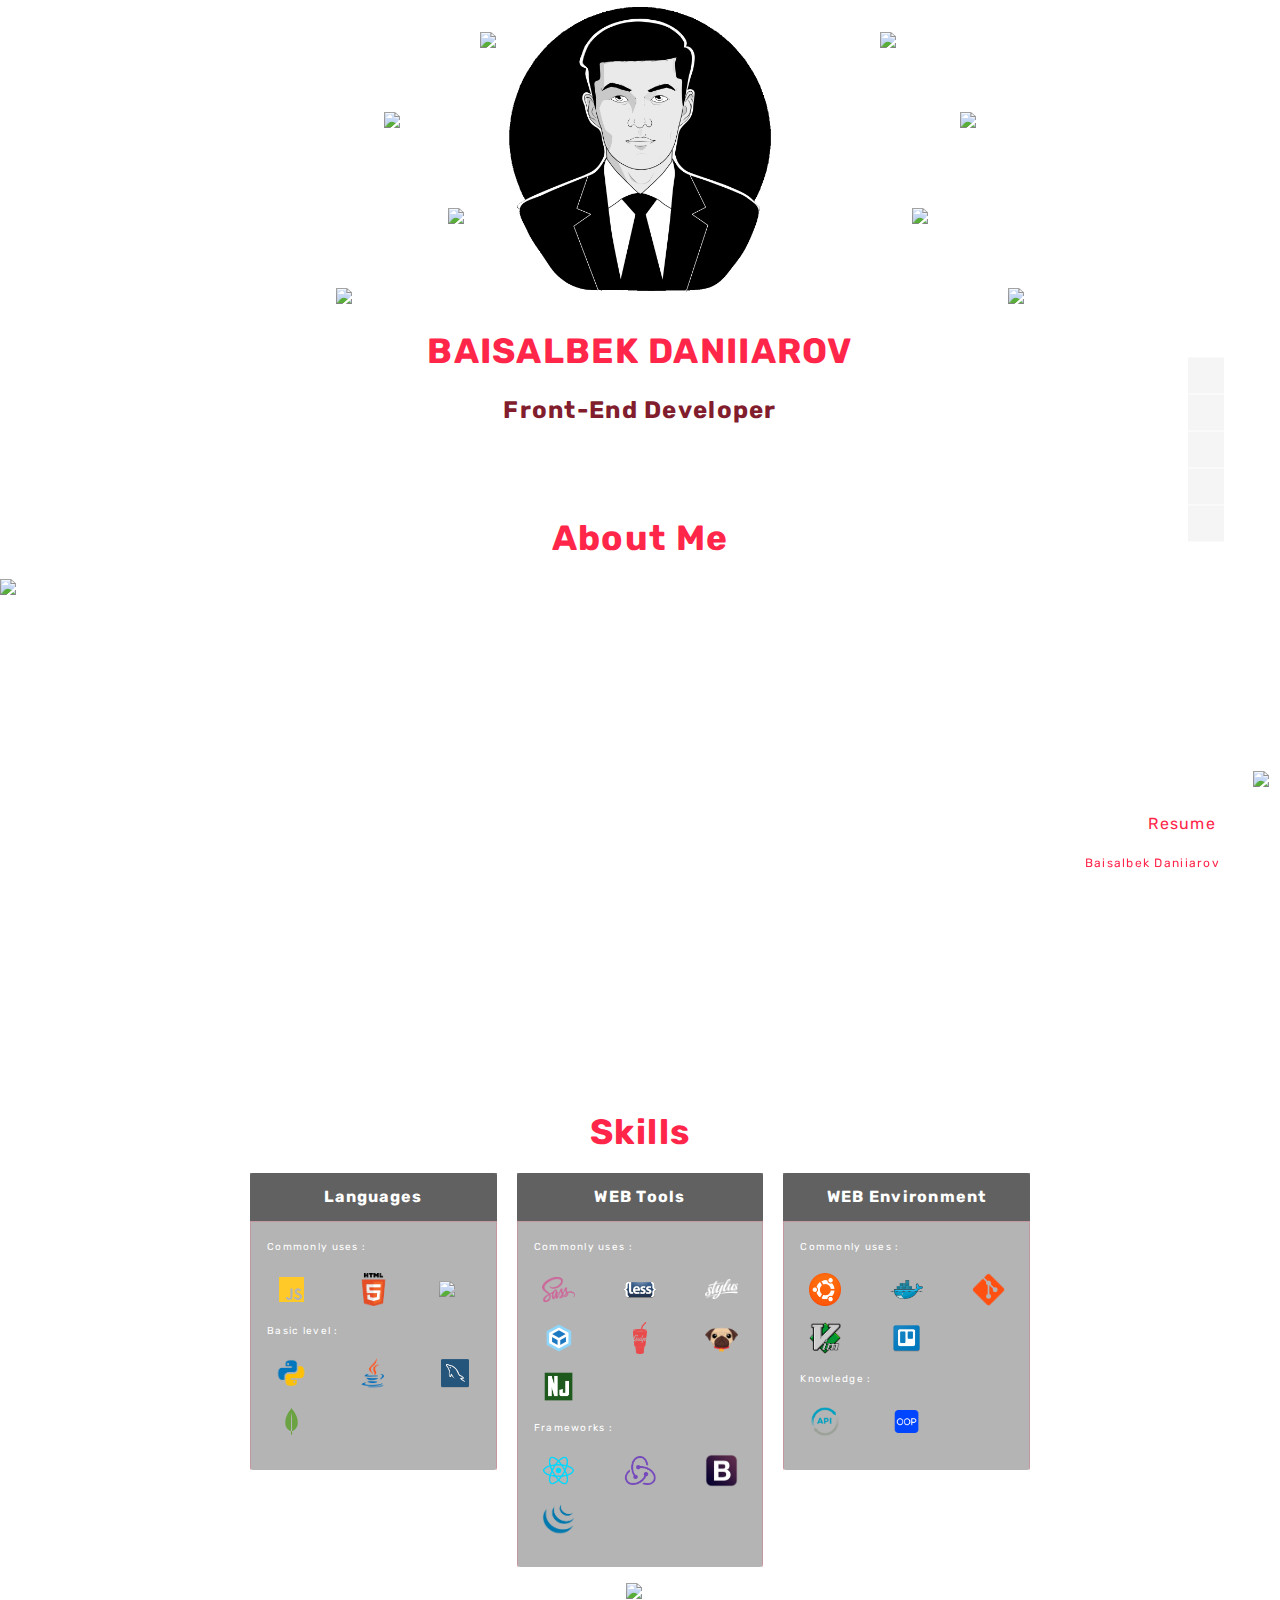
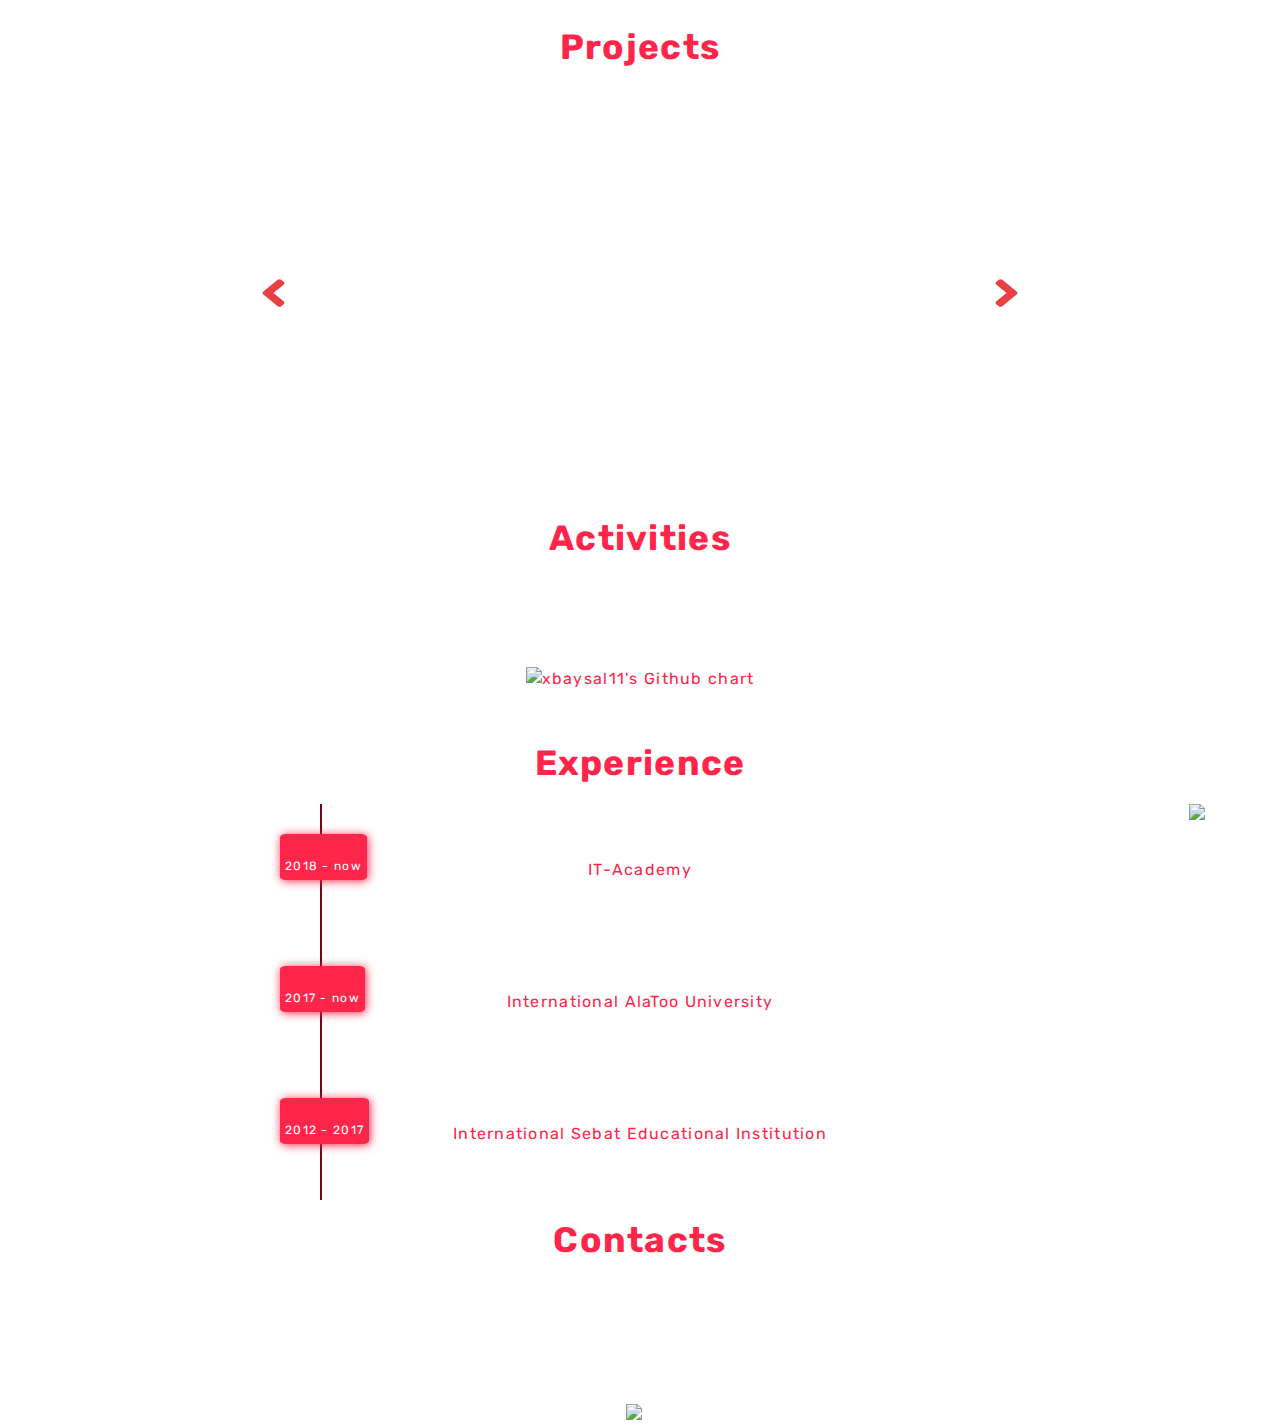
==== commit cd8415ef: ":partly_sunny: MODIFIED knowledge section" ====
--- a/index.html
+++ b/index.html
@@ -1,506 +1,494 @@
 <!DOCTYPE html>
 <html lang="en">
-  <head>
-    <meta charset="UTF-8" />
-    <meta name="viewport" content="width=device-width, initial-scale=1.0" />
-    <meta http-equiv="X-UA-Compatible" content="ie=edge" />
-    <title>Hi, I'm Baisalbek Daniiarov</title>
-    <link
-      rel="shortcut icon"
-      type="image/x-icon"
-      href="./assets/img/circle.png"
-    />
-    <!-- JavaScripts -->
-    <script type="text/javascript" src="./js/fullpage.min.js"></script>
-    <script type="text/javascript" src="./js/swiper.min.js"></script>
-    <script src="./js/parallax.min.js"></script>
-    <script src="./js/typed.js"></script>
-
-    <!-- Style-->
-    <link rel="stylesheet" type="text/css" href="./css/fullpage.min.css" />
-    <link rel="stylesheet" type="text/css" href="./css/swiper.min.css" />
-    <link rel="stylesheet" type="text/css" href="./css/style.min.css" />
-    <link rel="stylesheet" type="text/css" href="./css/all.min.css" />
-  </head>
-
-  <body>
-    <!-- <div class="loader">
-      <video
-        autoplay
-        loop
-        width="30%"
-        src="./assets/img/studio_loader_loop.mp4"
-      ></video>
-    </div>
-    <script type="text/javascript">
-      window.addEventListener("load", function() {
-        const loader = document.querySelector(".loader");
-        loader.className += " hidden";
-      });
-    </script> -->
-    <header>
-      <nav class="navbar-sidebar ">
-        <ul class="social">
-          <li>
-            <a href="https://github.com/xbaysal11" target="_blank">
-              <i class="icon fab fa-github"></i>
+
+<head>
+  <meta charset="UTF-8" />
+  <meta name="viewport" content="width=device-width, initial-scale=1.0" />
+  <meta http-equiv="X-UA-Compatible" content="ie=edge" />
+  <title>Hi, I'm Baisalbek Daniiarov</title>
+  <link rel="shortcut icon" type="image/x-icon" href="./assets/img/circle.png" />
+  <!-- JavaScripts -->
+  <script type="text/javascript" src="./js/fullpage.min.js"></script>
+  <script type="text/javascript" src="./js/swiper.min.js"></script>
+  <script src="./js/parallax.min.js"></script>
+  <script src="./js/typed.js"></script>
+
+  <!-- Style-->
+  <link rel="stylesheet" type="text/css" href="./css/fullpage.min.css" />
+  <link rel="stylesheet" type="text/css" href="./css/swiper.min.css" />
+  <link rel="stylesheet" type="text/css" href="./css/style.min.css" />
+  <link rel="stylesheet" type="text/css" href="./css/all.min.css" />
+</head>
+
+<body>
+  <header>
+    <nav class="navbar-sidebar ">
+      <ul class="social">
+        <li>
+          <a href="https://github.com/xbaysal11" target="_blank">
+            <i class="icon fab fa-github"></i>
+          </a>
+        </li>
+        <li>
+          <a href="https://t.me/xbaysal11" target="_blank">
+            <i class="icon fab fa-telegram"></i>
+          </a>
+        </li>
+        <li>
+          <a href="mailto:baisalbek.daniiaro@gmail.com" target="_blank">
+            <i class="icon fab fa-google"></i>
+          </a>
+        </li>
+        <li>
+          <a href="https://xbaysal11.slack.com" target="_blank">
+            <i class="icon fab fa-slack"></i>
+          </a>
+        </li>
+        <li>
+          <a href="./404.html">
+            <i class="icon fab fa-linkedin"></i>
+          </a>
+        </li>
+      </ul>
+    </nav>
+  </header>
+  <div id="fullpage">
+    <div class="section" data-anchor="main">
+      <div class="container">
+        <div id="scene">
+          <img data-depth="0.7 " id="p1" class="icons absolute" src="./assets/img/icons8-css3.svg" />
+          <img data-depth="0.3 " id="p2" class="icons absolute" src="./assets/img/icons8-github.svg" />
+          <img data-depth="0.9 " id="p3" class="icons absolute" src="./assets/img/icons8-html-5.svg" />
+          <img data-depth="0.2" id="p4" class="icons absolute" src="./assets/img/icons8-java.svg" />
+          <img data-depth="0.9 " class="icons absolute" id="p5" src="./assets/img/icons8-javascript.svg" />
+          <img data-depth="0.3 " id="p6" class="icons absolute" src="./assets/img/icons8-python.svg" />
+          <img data-depth="0.6 " id="p7" class="icons absolute" src="./assets/img/icons8-sql-30.png" />
+          <img data-depth="0.2 " id="p8" class="icons absolute" src="./assets/img/icons8-ubuntu-30.png" />
+        </div>
+        <div class=" img1" data-depth="0.1">
+          <img src="./assets/img/circle.png" />
+        </div>
+
+        <script>
+          var scene = document.getElementById("scene");
+          var parallaxInstance = new Parallax(scene);
+        </script>
+        <h1 class="title">BAISALBEK DANIIAROV</h1>
+        <h2 class="description">Front-End Developer</h2>
+        <h5 class="slogan">
+          The world consists of zeros and ones.<br />
+          You are either one or zero.
+        </h5>
+        <div class="bg-icon">
+          <a href="https://drive.google.com/file/d/1FyT0wXsHtSoBxcBT-aJIQNG62G4L_lOa/view?usp=sharing" target="_blank">
+            <div class="flex-btn">
+              <i class="fas fa-file-pdf"></i>
+              <p>Resume</p>
+            </div>
+          </a>
+        </div>
+      </div>
+      <footer class="scrolldown">
+        <a class="down" href="#about_me">
+          <span class="icon"></span>
+          <span class="txt">About Me</span>
+        </a>
+      </footer>
+    </div>
+    <div class="section" data-anchor="about_me">
+      <div class="container">
+        <h1 class="section-heading title">About Me</h1>
+        <div class="star2  absolute">
+          <img src="./assets/img/stars2.png" alt="q" />
+        </div>
+        <div class="about">
+          <div class="row">
+            <div class=" res_col">
+              <strong>Name:</strong>
+            </div>
+            <div class=" res_inf">Baisalbek Daniiarov.</div>
+          </div>
+          <div class="row">
+            <div class=" res_col">
+              <strong>Age:</strong>
+            </div>
+            <div class=" res_inf">20.</div>
+          </div>
+          <div class="row">
+            <div class=" res_col">
+              <strong>Nationality:</strong>
+            </div>
+            <div class=" res_inf">Kyrgyz.</div>
+          </div>
+          <div class="row">
+            <div class=" res_col">
+              <strong>Marital Status:</strong>
+            </div>
+            <div class=" res_inf">Single.</div>
+          </div>
+          <div class="row">
+            <div class=" res_col">
+              <strong>Education:</strong>
+            </div>
+            <div class=" res_inf">3 year student.</div>
+          </div>
+          <div class="row">
+            <div class=" res_col">
+              <strong>Address:</strong>
+            </div>
+            <div class=" res_inf">Bishkek, Kyrgyzstan.</div>
+          </div>
+        </div>
+        <div class="star1 absolute">
+          <img src="./assets/img/stars1.png" alt="q" />
+        </div>
+        <div class="speach">
+          Hey! Since beginning my journey as a front-end developer past nearly
+          1 year . Most of my time build digital products. I've done intership
+          at "IT-Academy" and collaborated with talented people to create
+          digital products for both business and consumer use. From taking
+          part in mini-projects I received a small but invaluable experience
+          in teamwork and in promoting the project. I don’t like to define
+          myself by the work I’ve done. I define myself by the work I want to
+          do. I prefer to keep learning, continue challenging myself, and do
+          interesting things that matter.I'm confident and curious , and
+          perpetually working on improving my back-end problem at a time. I’m
+          a fast learner, able to pick up new skills. I like to develop
+          expertise in a number of areas over the course of my life. I'd love
+          to get coffee and get to know you, so don’t hesitate to get in
+          touch.
+        </div>
+      </div>
+      <footer class="scrolldown">
+        <a class="down" href="#skills">
+          <span class="icon"></span>
+          <span class="txt">Skills</span>
+        </a>
+      </footer>
+    </div>
+    <div class="section" data-anchor="skills">
+      <div class="container">
+        <h1 class="section-heading title">Skills</h1>
+
+        <div class="card-wrapper">
+          <div class="card">
+            <div class="card-header">
+              <h4 class="">Languages</h4>
+            </div>
+            <div class="card-body">
+              <div class="left-title">
+                <p>Commonly uses :</p>
+              </div>
+              <div class="row-card-item">
+                <img class="skill-logo" src="./assets/img/javascript.png" />
+                <img class="skill-logo" src="./assets/img/html.png" />
+                <img class="skill-logo" src="./assets/img/css.png" />
+              </div>
+              <div class="left-title">
+                <p>Basic level :</p>
+              </div>
+              <div class="row-card-item">
+                <img class="skill-logo" src="./assets/img/python.png" />
+                <img class="skill-logo" src="./assets/img/java.png" />
+                <img class="skill-logo" src="./assets/img/mysql.png" />
+                <img class="skill-logo" src="./assets/img/mongo.png" />
+              </div>
+            </div>
+          </div>
+          <div class="card">
+            <div class="card-header">
+              <h4 class="">WEB Tools</h4>
+            </div>
+            <div class="card-body">
+              <div class="left-title">
+                <p>Commonly uses :</p>
+              </div>
+              <div class="row-card-item">
+                <img class="skill-logo" src="./assets/img/sass.png" />
+                <img class="skill-logo" src="./assets/img/less.png" />
+                <img class="skill-logo" src="./assets/img/stylus.png" />
+                <img class="skill-logo" src="./assets/img/webpack.png" />
+                <img class="skill-logo" src="./assets/img/gulp.png" />
+                <img class="skill-logo" src="./assets/img/pug.png" />
+                <img class="skill-logo" src="./assets/img/nunjucks.png" />
+              </div>
+              <div class="left-title">
+                <p>Frameworks :</p>
+              </div>
+              <div class="row-card-item">
+                <img class="skill-logo" src="./assets/img/react.png" />
+                <img class="skill-logo" src="./assets/img/redux.png" />
+                <img class="skill-logo" src="./assets/img/bootstrap.png" />
+                <img class="skill-logo" src="./assets/img/jquery.png" />
+              </div>
+            </div>
+          </div>
+          <div class="card">
+            <div class="card-header">
+              <h4 class="">WEB Environment</h4>
+            </div>
+            <div class="card-body">
+              <div class="left-title">
+                <p>Commonly uses :</p>
+              </div>
+              <div class="row-card-item">
+                <img class="skill-logo" src="./assets/img/ubuntu.png" />
+                <img class="skill-logo" src="./assets/img/docker.png" />
+                <img class="skill-logo" src="./assets/img/git.png" />
+                <img class="skill-logo" src="./assets/img/vim.png" />
+                <img class="skill-logo" src="./assets/img/trello.png" />
+              </div>
+              <div class="left-title">
+                <p>Knowledge :</p>
+              </div>
+              <div class="row-card-item">
+                <img class="skill-logo" src="./assets/img/api.png" />
+                <img class="skill-logo" src="./assets/img/oop.png" />
+              </div>
+            </div>
+          </div>
+        </div>
+        <div class="imgs">
+          <img src="./assets/img/cycle1.png" alt="q" />
+        </div>
+      </div>
+
+      <footer class="scrolldown">
+        <a class="down" href="#projects">
+          <span class="icon"></span>
+          <span class="txt">Projects</span>
+        </a>
+      </footer>
+    </div>
+
+    <div class="section" data-anchor="projects">
+      <div class="container">
+        <h1 class="section-heading title">Projects</h1>
+        <div class="swiper-container">
+          <div class="swiper-button-prev"></div>
+          <div class="swiper-button-next"></div>
+          <div class="swiper-wrapper">
+            <div class="swiper-slide"
+              style="background-image:url(https://shrinktheweb.snapito.io/v2/webshot/spu-ea68c8-ogi2-3cwn3bmfojjlb56e?size=800x0&screen=1024x768&url=https%3A%2F%2Fxbaysal11.github.io%2F)">
+            </div>
+            <div class="swiper-slide"
+              style="background-image:url(https://shrinktheweb.snapito.io/v2/webshot/spu-ea68c8-ogi2-3cwn3bmfojjlb56e?size=mc&screen=1024x768&url=https%3A%2F%2Fit-academy.kg%2F)">
+            </div>
+            <div class="swiper-slide"
+              style="background-image:url(https://shrinktheweb.snapito.io/v2/webshot/spu-ea68c8-ogi2-3cwn3bmfojjlb56e?size=mc&screen=1024x768&url=http%3A%2F%2Fexpress.kg%2F)">
+            </div>
+            <div class="swiper-slide"
+              style="background-image:url(https://cdn.dribbble.com/users/1123242/screenshots/3577250/roulette_wheel.jpg)">
+            </div>
+          </div>
+          <div class="swiper-pagination"></div>
+        </div>
+      </div>
+      <script>
+        var swiper = new Swiper(".swiper-container", {
+          effect: "coverflow",
+          grabCursor: true,
+          initialSlide: 1,
+          centeredSlides: true,
+          slidesPerView: "auto",
+          loop: true,
+          autoplay: {
+            delay: 5000
+          },
+          keyboard: {
+            enabled: true,
+            onlyInViewport: false
+          },
+          coverflowEffect: {
+            rotate: 50,
+            stretch: 0,
+            depth: 100,
+            modifier: 1,
+            slideShadows: true
+          },
+          pagination: {
+            el: ".swiper-pagination"
+          },
+          navigation: {
+            nextEl: ".swiper-button-next",
+            prevEl: ".swiper-button-prev"
+          }
+        });
+      </script>
+      <footer class="scrolldown">
+        <a class="down" href="#activities">
+          <span class="icon"></span>
+          <span class="txt">Activities</span>
+        </a>
+      </footer>
+    </div>
+    <div class="section" data-anchor="activities">
+      <div class="container ">
+        <h1 class="section-heading title">Activities</h1>
+
+        <div class="activ-content activ-bg ">
+          <div class="typed">
+            $
+            <span class="typed-string"></span>
+          </div>
+          <script>
+            var typed = new Typed(".typed-string", {
+              strings: [
+                "Baisalbek Daniiarov ^2000 <br/> [<i class='fas fa-grip-horizontal'></i><i class='fas fa-grip-horizontal'></i><i class='fas fa-grip-horizontal'></i><i class='fas fa-grip-horizontal'></i><i class='fas fa-grip-horizontal'></i><i class='fas fa-grip-horizontal'></i><i class='fas fa-grip-horizontal'></i><i class='fas fa-grip-horizontal'></i><i class='fas fa-grip-horizontal'></i><i class='fas fa-grip-horizontal'></i><i class='fas fa-grip-horizontal'></i><i class='fas fa-grip-horizontal'>]</i>   <br/> `Junior Front-End Developer`<br/> ` https://github.com/xbaysal11` <div class='cat'> <img src='./assets/img/cat.png' alt='q' /> </div>^5000  "
+              ],
+              cursorChar: "_",
+              loop: true,
+              typeSpeed: 40,
+              backSpeed: 20
+            });
+          </script>
+          <div class="git-chart">
+            <a href="https://github.com/xbaysal11" target="_blank" rel="noopener noreferrer">
+              <img src="http://ghchart.rshah.org/ff264a/xbaysal11" alt="xbaysal11's Github chart" />
             </a>
-          </li>
-          <li>
-            <a href="https://t.me/xbaysal11" target="_blank">
-              <i class="icon fab fa-telegram"></i>
-            </a>
-          </li>
-          <li>
-            <a href="mailto:baisalbek.daniiaro@gmail.com" target="_blank">
-              <i class="icon fab fa-google"></i>
-            </a>
-          </li>
-          <li>
-            <a href="https://xbaysal11.slack.com" target="_blank">
-              <i class="icon fab fa-slack"></i>
-            </a>
-          </li>
-          <li>
-            <a href="./404.html">
-              <i class="icon fab fa-linkedin"></i>
-            </a>
-          </li>
-        </ul>
-      </nav>
-    </header>
-    <div id="fullpage">
-      <div class="section" data-anchor="main">
-        <div class="container">
-          <div id="scene">
-            <img
-              data-depth="0.7 "
-              id="p1"
-              class="icons absolute"
-              src="./assets/img/icons8-css3.svg"
-            />
-            <img
-              data-depth="0.3 "
-              id="p2"
-              class="icons absolute"
-              src="./assets/img/icons8-github.svg"
-            />
-            <img
-              data-depth="0.9 "
-              id="p3"
-              class="icons absolute"
-              src="./assets/img/icons8-html-5.svg"
-            />
-            <img
-              data-depth="0.2"
-              id="p4"
-              class="icons absolute"
-              src="./assets/img/icons8-java.svg"
-            />
-            <img
-              data-depth="0.9 "
-              class="icons absolute"
-              id="p5"
-              src="./assets/img/icons8-javascript.svg"
-            />
-            <img
-              data-depth="0.3 "
-              id="p6"
-              class="icons absolute"
-              src="./assets/img/icons8-python.svg"
-            />
-            <img
-              data-depth="0.6 "
-              id="p7"
-              class="icons absolute"
-              src="./assets/img/icons8-sql-30.png"
-            />
-            <img
-              data-depth="0.2 "
-              id="p8"
-              class="icons absolute"
-              src="./assets/img/icons8-ubuntu-30.png"
-            />
-          </div>
-          <div class=" img1" data-depth="0.1">
-            <img width="38%" src="./assets/img/circle.png" />
-          </div>
-
-          <script>
-            var scene = document.getElementById("scene");
-            var parallaxInstance = new Parallax(scene);
-          </script>
-          <h1 class="title">BAISALBEK DANIIAROV</h1>
-          <h2 class="description">Front-End Developer</h2>
-          <h5>
-            The world consists of zeros and ones.<br />
-            You are either one or zero.
-          </h5>
-          <div class="bg-icon">
-            <a
-              href="https://drive.google.com/file/d/1FyT0wXsHtSoBxcBT-aJIQNG62G4L_lOa/view?usp=sharing"
-              target="_blank"
-            >
-              <div class="flex-btn">
-                <i class="fas fa-file-pdf"></i>
-                <p>Resume</p>
-              </div>
-            </a>
-          </div>
-        </div>
-        <footer class="scrolldown">
-          <a class="down" href="#about_me">
-            <span class="icon"></span>
-            <span class="txt">About Me</span>
-          </a>
-        </footer>
-      </div>
-      <div class="section" data-anchor="about_me">
-        <div class="container">
-          <h1 class="section-heading title">About Me</h1>
-          <div class="about">
-            <div class="row">
-              <div class=" res_col">
-                <strong>Name:</strong>
-              </div>
-              <div class=" res_inf">Baisalbek Daniiarov.</div>
-            </div>
-            <div class="row">
-              <div class=" res_col">
-                <strong>Age:</strong>
-              </div>
-              <div class=" res_inf">20.</div>
-            </div>
-            <div class="row">
-              <div class=" res_col">
-                <strong>Nationality:</strong>
-              </div>
-              <div class=" res_inf">Kyrgyz.</div>
-            </div>
-            <div class="row">
-              <div class=" res_col">
-                <strong>Address:</strong>
-              </div>
-              <div class=" res_inf">Bishkek,Kyrgyzstan.</div>
-            </div>
-          </div>
-          <div class="speach">
-            I am second year student at university. From taking part in
-            mini-projects I received a small but invaluable experience in
-            teamwork and in promoting the project.
-          </div>
-        </div>
-        <footer class="scrolldown">
-          <a class="down" href="#skills">
-            <span class="icon"></span>
-            <span class="txt">Skills</span>
-          </a>
-        </footer>
-      </div>
-      <div class="section" data-anchor="skills">
-        <div class="container">
-          <h1 class="section-heading title">Skills</h1>
-          <div class="card-wrapper">
-            <div class="card">
-              <div class="card-header">
-                <h4 class="">Languages</h4>
-              </div>
-              <div class="card-body">
-                <div class="left-title">
-                  <p>Commonly used :</p>
+          </div>
+        </div>
+      </div>
+
+      <footer class="scrolldown">
+        <a class="down" href="#experience">
+          <span class="icon"></span>
+          <span class="txt">Experience</span>
+        </a>
+      </footer>
+    </div>
+    <div class="section" data-anchor="experience">
+      <div class="container">
+        <h1 class="section-heading title">Experience</h1>
+        <div class="absolute hand">
+          <img src="./assets/img/react2.png" alt="q" />
+        </div>
+        <div class="timeline">
+          <ul>
+            <li>
+              <span><i class="far fa-clock"></i><br />2018 - now</span>
+              <div>
+                Internship<br />
+                <div class="addr">
+                  <i class="far fa-building"></i> IT-Academy
                 </div>
-                <div class="row-card-item">
-                  <img class="skill-logo" src="./assets/img/javascript.png" />
-                  <img class="skill-logo" src="./assets/img/html.png" />
-                  <img class="skill-logo" src="./assets/img/css.png" />
+                <i class="fas fa-map-marker-alt"></i> Bishkek, KG
+              </div>
+            </li>
+          </ul>
+          <ul>
+            <li>
+              <span><i class="far fa-clock"></i><br />2017 - now</span>
+              <div>
+                Computer Science<br />
+                <div class="addr">
+                  <i class="far fa-building"></i> International AlaToo
+                  University
                 </div>
-                <div class="left-title">
-                  <p>Basic level :</p>
+
+                <i class="fas fa-map-marker-alt"></i> Bishkek, KG
+              </div>
+            </li>
+          </ul>
+          <ul>
+            <li>
+              <span><i class="far fa-clock"></i><br />2012 - 2017</span>
+              <div>
+                High School Degree<br />
+                <div class="addr">
+                  <i class="far fa-building"></i> International Sebat
+                  Educational Institution
                 </div>
-                <div class="row-card-item">
-                  <img class="skill-logo" src="./assets/img/python.png" />
-                  <img class="skill-logo" src="./assets/img/java.png" />
-                  <img class="skill-logo" src="./assets/img/mysql.png" />
-                </div>
-              </div>
-            </div>
-            <div class="card">
-              <div class="card-header">
-                <h4 class="">WEB Tools</h4>
-              </div>
-              <div class="card-body">
-                <div class="left-title">
-                  <p>Commonly used :</p>
-                </div>
-                <div class="row-card-item">
-                  <img class="skill-logo" src="./assets/img/sass.png" />
-                  <img class="skill-logo" src="./assets/img/webpack.png" />
-                  <img class="skill-logo" src="./assets/img/gulp.png" />
-                </div>
-                <div class="left-title">
-                  <p>Frameworks :</p>
-                </div>
-                <div class="row-card-item">
-                  <img class="skill-logo" src="./assets/img/react.png" />
-                  <img class="skill-logo" src="./assets/img/bootstrap.png" />
-                  <img class="skill-logo" src="./assets/img/jquery.png" />
-                </div>
-              </div>
-            </div>
-            <div class="card">
-              <div class="card-header">
-                <h4 class="">WEB Environment</h4>
-              </div>
-              <div class="card-body">
-                <div class="left-title">
-                  <p>Commonly used :</p>
-                </div>
-                <div class="row-card-item">
-                  <img class="skill-logo" src="./assets/img/ubuntu.png" />
-                  <img class="skill-logo" src="./assets/img/git.png" />
-                  <img class="skill-logo" src="./assets/img/vim.png" />
-                </div>
-                <div class="row-card-item">
-                  <img class="skill-logo" src="./assets/img/trello.png" />
-                  <img class="skill-logo" src="./assets/img/notion.png" />
-                </div>
-                <div class="left-title">
-                  <p>Knowledge :</p>
-                </div>
-                <div class="row-card-item">
-                  <img class="skill-logo" src="./assets/img/api.png" />
-                  <img class="skill-logo" src="./assets/img/oop.png" />
-                </div>
-              </div>
-            </div>
-          </div>
-        </div>
-
-        <footer class="scrolldown">
-          <a class="down" href="#projects">
-            <span class="icon"></span>
-            <span class="txt">Projects</span>
-          </a>
-        </footer>
-      </div>
-
-      <div class="section" data-anchor="projects">
-        <div class="container">
-          <h1 class="section-heading title">Projects</h1>
-          <div class="swiper-container">
-            <div class="swiper-button-prev"></div>
-            <div class="swiper-button-next"></div>
-            <div class="swiper-wrapper">
-              <div
-                class="swiper-slide"
-                style="background-image:url(https://shrinktheweb.snapito.io/v2/webshot/spu-ea68c8-ogi2-3cwn3bmfojjlb56e?size=800x0&screen=1024x768&url=https%3A%2F%2Fxbaysal11.github.io%2F)"
-              ></div>
-              <div
-                class="swiper-slide"
-                style="background-image:url(https://shrinktheweb.snapito.io/v2/webshot/spu-ea68c8-ogi2-3cwn3bmfojjlb56e?size=mc&screen=1024x768&url=https%3A%2F%2Fit-academy.kg%2F)"
-              ></div>
-              <div
-                class="swiper-slide"
-                style="background-image:url(https://shrinktheweb.snapito.io/v2/webshot/spu-ea68c8-ogi2-3cwn3bmfojjlb56e?size=mc&screen=1024x768&url=http%3A%2F%2Fexpress.kg%2F)"
-              ></div>
-              <div
-                class="swiper-slide"
-                style="background-image:url(https://cdn.dribbble.com/users/1123242/screenshots/3577250/roulette_wheel.jpg)"
-              ></div>
-            </div>
-            <div class="swiper-pagination"></div>
-          </div>
-        </div>
-        <script>
-          var swiper = new Swiper(".swiper-container", {
-            effect: "coverflow",
-            grabCursor: true,
-            initialSlide: 2,
-            centeredSlides: true,
-            slidesPerView: "auto",
-            loop: true,
-            autoplay: {
-              delay: 5000
-            },
-            keyboard: {
-              enabled: true,
-              onlyInViewport: false
-            },
-            coverflowEffect: {
-              rotate: 50,
-              stretch: 0,
-              depth: 100,
-              modifier: 1,
-              slideShadows: true
-            },
-            pagination: {
-              el: ".swiper-pagination"
-            },
-            navigation: {
-              nextEl: ".swiper-button-next",
-              prevEl: ".swiper-button-prev"
-            }
-          });
-        </script>
-        <footer class="scrolldown">
-          <a class="down" href="#activities">
-            <span class="icon"></span>
-            <span class="txt">Activities</span>
-          </a>
-        </footer>
-      </div>
-      <div class="section" data-anchor="activities">
-        <div class="container ">
-          <h1 class="section-heading title">Activities</h1>
-          <div class="activ-content activ-bg ">
-            <div class="typed">
-              $
-              <span class="typed-string"></span>
-            </div>
-            <script>
-              var typed = new Typed(".typed-string", {
-                strings: [
-                  "Baisalbek Daniiarov ^2000 <br/> ` https://github.com/xbaysal11`^5000  "
-                ],
-                cursorChar: "_",
-                loop: true,
-                typeSpeed: 40,
-                backSpeed: 40
-              });
-            </script>
-            <div class="git-chart">
-              <a
-                href="https://github.com/xbaysal11"
-                target="_blank"
-                rel="noopener noreferrer"
-              >
-                <img
-                  src="http://ghchart.rshah.org/ff264a/xbaysal11"
-                  alt="xbaysal11's Github chart"
-                />
-              </a>
-            </div>
-          </div>
-        </div>
-
-        <footer class="scrolldown">
-          <a class="down" href="#experience">
-            <span class="icon"></span>
-            <span class="txt">Experience</span>
-          </a>
-        </footer>
-      </div>
-      <div class="section" data-anchor="experience">
-        <div class="container">
-          <h1 class="section-heading title">Experience</h1>
-
-          <div class="timeline">
-            <ul>
-              <li>
-                <span>2018-2019</span>
-                <div>Internship in IT-Academy</div>
-              </li>
-            </ul>
-            <ul>
-              <li>
-                <span>2017 - now</span>
-                <div>Internation AlaToo University ( IAU )</div>
-              </li>
-            </ul>
-            <ul>
-              <li>
-                <span>2012-2017</span>
-                <div>
-                  International Sebat Educational Institution (Tokmok,
-                  Kyrgyzstan)
-                </div>
-              </li>
-            </ul>
-          </div>
-        </div>
-        <footer class="scrolldown">
-          <a class="down" href="#contacts">
-            <span class="icon"></span>
-            <span class="txt">Contacts</span>
-          </a>
-        </footer>
-      </div>
-      <div class="section" data-anchor="contacts">
-        <div class="container">
-          <h1 class="section-heading title">Contacts</h1>
-          <div class="media-grid">
-            <div class="media">
-              <div class="media-body">
-                <h4>Phone Numbers</h4>
-                <i class="fas fa-phone"></i>
-                <p>+996 (703) 33 44 11</p>
-              </div>
-            </div>
-            <div class="media">
-              <div class="media-body">
-                <h4>Email</h4>
-                <i class="far fa-envelope"></i>
-                <p>baisalbek.daniiarov@gmail.cm</p>
-              </div>
-            </div>
-          </div>
-        </div>
-
-        <footer class="scrolldown">
-          <a class="down" href="#main">
-            <span class="icon"></span>
-            <span class="txt">Top</span>
-          </a>
-        </footer>
-      </div>
-    </div>
-    <script type="text/javascript">
-      var myFullpage = new fullpage("#fullpage", {
-        navigationTooltips: [
-          "Main",
-          "About Me",
-          "Skills",
-          "Activities",
-          "Projects",
-          "Experience",
-          "Contacts"
-        ],
-        anchors: [
-          "main",
-          "about_me",
-          "skills",
-          "activities",
-          "projects",
-          "experience",
-          "contacts"
-        ],
-        // menu: "#myMenu",
-        animateAnchor: true,
-        autoScrolling: true,
-        navigation: true,
-        navigationPosition: "left"
-      });
-    </script>
-    <footer id="site-footer" class="page-footer ">
-      <div class="footer-left">
-        <p class="opacity-75">
-          <i class="fas fa-phone"></i>
-          +996 (703) 33 44 11
-        </p>
-        <p class="opacity-75">
-          <i class="far fa-envelope"></i>
-          baisalbek.daniiarov@gmail.com
-        </p>
-      </div>
-
-      <div class="footer-right">
-        <p class="note">
-          23.03.2019 Developed by
-          <a href="https://t.me/xbaysal11">
-            <span class="marked"> Baisalbek Daniiarov</span>
-          </a>
-        </p>
-      </div>
-    </footer>
-  </body>
-</html>
+                <i class="fas fa-map-marker-alt"></i> Tokmok, KG
+              </div>
+            </li>
+          </ul>
+        </div>
+      </div>
+      <footer class="scrolldown">
+        <a class="down" href="#contacts">
+          <span class="icon"></span>
+          <span class="txt">Contacts</span>
+        </a>
+      </footer>
+    </div>
+    <div class="section" data-anchor="contacts">
+      <div class="container">
+        <h1 class="section-heading title">Contacts</h1>
+        <div class="media-grid">
+          <div class="media">
+            <div class="media-body">
+              <h4>Phone Numbers</h4>
+              <i class="fas fa-phone"></i>
+              <p>+996 (703) 33 44 11</p>
+            </div>
+          </div>
+          <div class="media">
+            <div class="media-body">
+              <h4>Email</h4>
+              <i class="far fa-envelope"></i>
+              <p>baisalbek.daniiarov@gmail.com</p>
+            </div>
+          </div>
+        </div>
+        <div class="imgs"><img src="./assets/img/cycle0.png" alt="q" /></div>
+      </div>
+
+      <footer class="scrolldown">
+        <a class="down" href="#main">
+          <span class="icon"></span>
+          <span class="txt">Top</span>
+        </a>
+      </footer>
+    </div>
+  </div>
+  <script type="text/javascript">
+    var myFullpage = new fullpage("#fullpage", {
+      navigationTooltips: [
+        "Main",
+        "About Me",
+        "Skills",
+        "Activities",
+        "Projects",
+        "Experience",
+        "Contacts"
+      ],
+      anchors: [
+        "main",
+        "about_me",
+        "skills",
+        "activities",
+        "projects",
+        "experience",
+        "contacts"
+      ],
+      // menu: "#myMenu",
+      animateAnchor: true,
+      autoScrolling: true,
+      navigation: true,
+      navigationPosition: "left"
+    });
+  </script>
+  <footer id="site-footer" class="page-footer ">
+    <div class="footer-left">
+      <p class="opacity-75">
+        <i class="fas fa-phone"></i>
+        +996 (703) 33 44 11
+      </p>
+      <p class="opacity-75">
+        <i class="far fa-envelope"></i>
+        baisalbek.daniiarov@gmail.com
+      </p>
+    </div>
+    <div class="footer-right">
+      <p class="note">
+        23.03.2019 Developed by
+        <a href="https://t.me/xbaysal11">
+          <span class="marked"> Baisalbek Daniiarov</span>
+        </a>
+      </p>
+    </div>
+  </footer>
+</body>
+
+</html>--- a/css/style.min.css
+++ b/css/style.min.css
@@ -1 +1 @@
-@import url("https://fonts.googleapis.com/css?family=Rubik");body{font-family:"Rubik", sans-serif;font-size:1rem;background:url("../assets/img/image.jpg");color:#ffffff;margin:0;padding:0;letter-spacing:0.08em;line-height:1.5}#map{height:200px;z-index:10}.my-icon img{width:40%}.media-grid{display:-ms-grid;display:grid;-ms-grid-columns:1fr 1fr;grid-template-columns:1fr 1fr;grid-gap:40% 0;-ms-flex-line-pack:center;align-content:center;height:50%}.activ-bg{background-image:url(../assets//img/carbon.png);background-size:cover}.activ-content{display:-ms-grid;display:grid;height:70%}.typed{text-align:left;margin:5em}.git-chart{-ms-flex-item-align:end;-ms-grid-row-align:end;align-self:end;margin:2em 0}.media i{font-size:50px;position:absolute;line-height:0.8;color:rgba(255,255,255,0.2)}.card{width:33%;height:60%;background:rgba(8,8,8,0.544);border-radius:3px;margin:0 10px}.card-header{padding:0.75em 1.25em;background-color:rgba(0,0,0,0.36);border-bottom:1px solid #ff264a71}.card-header h4{margin:0}.timeline ul{list-style:none;position:relative;padding:0}.timeline ul:before{content:"";position:absolute;width:2px;height:100%;top:0;left:10%;background:#6d0617}.timeline ul li{padding:20px}.timeline ul li div{padding:5px 10px}.timeline ul li span{color:#fff;position:absolute;left:5%;font-size:12px;background:#ff264a;padding:5px;border-radius:7%;-webkit-box-shadow:1px 1px 10px #ff264a;box-shadow:1px 1px 10px #ff264a}.swiper-pagination-bullet-active{background:#ff264a !important}.swiper-pagination-bullet{background:#ddd}.about{line-height:2em}#scene{position:relative}#scene #p5{left:40em !important;top:2em !important}#scene #p2{left:45em !important;top:7em !important}#scene #p3{left:42em !important;top:13em !important}#scene #p4{left:48em !important;top:18em !important}#scene #p1{left:15em !important;top:2em !important}#scene #p6{left:9em !important;top:7em !important}#scene #p7{left:13em !important;top:13em !important}#scene #p8{left:6em !important;top:18em !important}.absolute{position:absolute}.title{color:#ff264a;font-size:35px;margin:0.4em 0;position:relative}.title.section-heading:before{content:"";background-image:url(../assets/img/title-bg.png);background-repeat:repeat;background-position:0% 100%;background-size:cover;position:absolute;left:41%;top:40%;width:18%;height:30px;z-index:-1}.description{margin:0;padding:0;color:#811d2d}.swiper-container{width:90%;padding:30px 30px}.swiper-slide{background-position:center;background-size:cover;width:300px;height:350px}.swiper-button-next{background-image:url("../assets/img/angle-right-solid.svg")}.swiper-button-prev{background-image:url("../assets/img/angle-left-solid.svg")}.left-title{text-align:left;margin:0 1em;padding:0}.left-title p{margin:1em 0;padding:0;font-size:10px}.menu_wrapper{position:relative;display:inline-block}.menu_wrapper:hover .menu_content{display:block}.menu_wrapper .menubtn{background:rgba(0,0,0,0);padding:16px;border:none;cursor:pointer}.menu_wrapper .menubtn i{color:#fff;font-size:26px}.menu_wrapper .menu_content{display:none;position:absolute;right:0;background-color:#00000047;min-width:160px;-webkit-box-shadow:0px 8px 16px 0px rgba(0,0,0,0.2);box-shadow:0px 8px 16px 0px rgba(0,0,0,0.2);z-index:1}.menu_wrapper .menu_content .menu-item{margin:5px 0}.card-wrapper{display:-webkit-box;display:-ms-flexbox;display:flex}.skill-logo{-ms-grid-column-align:center;justify-self:center;width:40%;margin:0.5em 0}.card-body{display:-ms-grid;display:grid}.row-card-item{width:100%;display:-ms-grid;display:grid;-ms-grid-columns:1fr 1fr 1fr;grid-template-columns:1fr 1fr 1fr;-webkit-box-align:center;-ms-flex-align:center;align-items:center}.bg-icon{position:absolute;bottom:4em;right:4em;-webkit-transition:0.5s;transition:0.5s}.bg-icon:hover{-webkit-transform:scale(1.08);transform:scale(1.08)}.bg-icon .flex-btn{display:-webkit-box;display:-ms-flexbox;display:flex;-webkit-box-align:end;-ms-flex-align:end;align-items:flex-end}.bg-icon .flex-btn p{margin:1em 0 0 2em}.bg-icon i{position:absolute;font-size:5em;opacity:0.15;color:#ff264a}.row{display:-ms-grid;display:grid;-ms-grid-columns:(1fr)[2];grid-template-columns:repeat(2, 1fr);grid-gap:1.5em;-webkit-box-align:center;-ms-flex-align:center;align-items:center}.row .res_col{-ms-grid-column-align:end;justify-self:end}.row .res_inf{-ms-grid-column-align:start;justify-self:start}.container{width:100%;max-width:800px;margin:0 auto;z-index:10;height:100%;max-height:580px;padding:0 50px;text-align:center}.speach{padding:1.3% 0;margin:5% 0;width:100%;background-size:cover}#fp-nav ul li a span{background:#fff}.loader{position:fixed;top:0;left:0;width:100%;height:100%;background:#000000;z-index:999;display:-webkit-box;display:-ms-flexbox;display:flex;-webkit-box-pack:center;-ms-flex-pack:center;justify-content:center;-webkit-box-align:center;-ms-flex-align:center;align-items:center}@-webkit-keyframes fadeOut{97%{opacity:99%}100%{opacity:0;visibility:hidden}}@keyframes fadeOut{97%{opacity:99%}100%{opacity:0;visibility:hidden}}.hidden{-webkit-animation:fadeOut 5s;animation:fadeOut 5s;-webkit-animation-fill-mode:forwards;animation-fill-mode:forwards}.ldBar{width:100%;height:100px}.navbar{position:fixed;height:50px;display:-ms-grid;display:grid;-ms-grid-columns:(1fr)[2];grid-template-columns:repeat(2, 1fr);-webkit-box-align:center;-ms-flex-align:center;align-items:center;width:100%;z-index:9;color:#f2f2f2}.navbar .header-left{-ms-grid-column-align:start;justify-self:start;padding:0 3em}.navbar .header-left img{width:50%}.navbar .header-right{-ms-grid-column-align:end;justify-self:end;padding:0 3em}ul{list-style:none outside none;margin:0}a{text-decoration:none;color:#ff264a}.navbar-sidebar{z-index:1;display:block;position:fixed;top:50%;right:64px;-webkit-transform:translateY(-50%);transform:translateY(-50%)}.navbar-sidebar .social{margin-right:-8px;padding-left:10px}.navbar-sidebar .social a{width:36px;height:36px;display:block;line-height:36px;text-align:center;background:rgba(98,98,98,0.068);color:rgba(255,255,255,0.5);margin-bottom:1px}.navbar-sidebar .social a:hover{color:#fff;-webkit-box-shadow:1px 1px 10px #ff264a;box-shadow:1px 1px 10px #ff264a;background:rgba(0,0,0,0.2)}.navbar-sidebar .social .icon{font-size:20px}.page-footer{position:fixed;bottom:0;left:0;height:50px;display:-ms-grid;display:grid;-ms-grid-columns:(1fr)[2];grid-template-columns:repeat(2, 1fr);-webkit-box-align:center;-ms-flex-align:center;align-items:center;width:100%;z-index:99;color:rgba(255,255,255,0.5);margin-bottom:1em;font-size:0.75rem !important}.page-footer .footer-left{justify-self:start;padding:0 5em;display:-webkit-box;display:-ms-flexbox;display:flex;-webkit-box-pack:space-evenly;-ms-flex-pack:space-evenly;justify-content:space-evenly}.page-footer .footer-left p i{margin-left:1em}.page-footer .footer-right{-ms-grid-column-align:end;justify-self:end;padding:0 5em}.opacity-75{opacity:0.75 !important}.scrolldown{position:absolute;bottom:0;top:auto;right:auto;margin-bottom:32px;left:50%;font-family:open sans, opensans, roboto, helvetica, -apple-system, system-ui, BlinkMacSystemFont, sans-serif;z-index:2;background:0 0}@media (max-width: 767px){.scrolldown{display:none}}@media (max-height: 480px){.scrolldown{display:none}}.scrolldown a{margin-left:0;position:relative;display:block;font-size:0.75rem;font-family:open sans, opensans, roboto, helvetica, -apple-system, system-ui, BlinkMacSystemFont, sans-serif;line-height:1;padding:8px;-webkit-transition:0.3s;transition:0.3s;color:rgba(255,255,255,0.2);background:0 0;border:none}.scrolldown a .txt{position:absolute;width:200px;text-align:center;left:-100px;top:0;text-transform:uppercase;letter-spacing:8px}.scrolldown a:after{position:absolute;content:"";bottom:30px;right:0;height:34px;width:18px;margin-right:9px;background:0 0;-webkit-transition:0.3s;transition:0.3s}.scrolldown a:before{position:absolute;content:"";bottom:40px;right:0;-webkit-transition:0.3s;transition:0.3s;margin-right:20px;height:32px;width:0;border:2px solid currentColor;border-top:none;border-right:none;background:0 0;color:#fff;opacity:0.5}.scrolldown a:hover{color:#fff}.scrolldown a:hover:before{bottom:24px;opacity:1}
+@import url("https://fonts.googleapis.com/css?family=Rubik");body{font-family:"Rubik", sans-serif;font-size:1rem;background:url("../assets/img/image.jpg");color:#ffffff;margin:0;padding:0;letter-spacing:0.08em;line-height:1.5}ul{list-style:none outside none;margin:0}a{text-decoration:none;color:#ff264a}.my-icon img{width:40%}.activ-bg{background-image:url(../assets//img/carbon.png);background-size:cover}.activ-content{display:-ms-grid;display:grid;height:70%}.activ-content .typed{text-align:left;margin:4em 5em 0 5em}.activ-content .git-chart{-ms-flex-item-align:end;-ms-grid-row-align:end;align-self:end;margin-bottom:2em}.media-grid{display:-ms-grid;display:grid;-ms-grid-columns:1fr 1fr;grid-template-columns:1fr 1fr;grid-gap:40% 0;-ms-flex-line-pack:center;align-content:center;height:50%}.media-grid .media i{font-size:50px;position:absolute;line-height:0.8;color:rgba(255,255,255,0.2)}#scene{position:relative}#scene #p5{left:40em !important;top:2em !important}#scene #p2{left:45em !important;top:7em !important}#scene #p3{left:42em !important;top:13em !important}#scene #p4{left:48em !important;top:18em !important}#scene #p1{left:15em !important;top:2em !important}#scene #p6{left:9em !important;top:7em !important}#scene #p7{left:13em !important;top:13em !important}#scene #p8{left:6em !important;top:18em !important}.absolute{position:absolute}.title{color:#ff264a;font-size:2.2em;margin:0.4em 0}.title.section-heading{position:relative}.title.section-heading:before{content:"";background-image:url(../assets/img/title-bg.png);background-repeat:repeat;background-position:0% 100%;background-size:cover;position:absolute;left:40%;top:32%;width:20%;height:30px;z-index:-1}.description{margin:0;padding:0;color:#811d2d}.swiper-container{width:90%;padding:30px 30px}.swiper-pagination-bullet-active{background:#ff264a !important}.swiper-pagination-bullet{background:#ddd}.swiper-slide{background-position:center;background-size:cover;width:300px;height:350px}.swiper-button-next{background-image:url("../assets/img/angle-right-solid.svg")}.swiper-button-prev{background-image:url("../assets/img/angle-left-solid.svg")}.left-title{text-align:left;margin:0 1em;padding:0}.left-title p{margin:1em 0;padding:0;font-size:10px}.menu_wrapper{position:relative;display:inline-block}.menu_wrapper:hover .menu_content{display:block}.menu_wrapper .menubtn{background:rgba(0,0,0,0);padding:16px;border:none;cursor:pointer}.menu_wrapper .menubtn i{color:#fff;font-size:26px}.menu_wrapper .menu_content{display:none;position:absolute;right:0;background-color:#00000047;min-width:160px;-webkit-box-shadow:0px 8px 16px 0px rgba(0,0,0,0.2);box-shadow:0px 8px 16px 0px rgba(0,0,0,0.2);z-index:1}.menu_wrapper .menu_content .menu-item{margin:5px 0}.about{line-height:2em}.about .row{display:-ms-grid;display:grid;-ms-grid-columns:(1fr)[2];grid-template-columns:repeat(2, 1fr);grid-gap:1.5em;-webkit-box-align:center;-ms-flex-align:center;align-items:center}.about .row .res_col{-ms-grid-column-align:end;justify-self:end}.about .row .res_inf{-ms-grid-column-align:start;justify-self:start}.addr{color:#ff264a;margin:0;padding:0}.bg-icon{position:absolute;bottom:4em;right:4em;-webkit-transition:0.5s;transition:0.5s}.bg-icon:hover{-webkit-transform:scale(1.08);transform:scale(1.08)}.bg-icon .flex-btn{display:-webkit-box;display:-ms-flexbox;display:flex;-webkit-box-align:end;-ms-flex-align:end;align-items:flex-end}.bg-icon .flex-btn p{margin:1em 0 0 2em}.bg-icon i{position:absolute;font-size:5em;opacity:0.15;color:#ff264a}.container{width:100%;max-width:800px;margin:0 auto;z-index:10;height:100%;max-height:580px;padding:0 50px;text-align:center}.speach{padding:1.3% 0;margin:5% 0;width:90%}#fp-nav ul li a span{background:#b1b1b1}.card-wrapper{display:-webkit-box;display:-ms-flexbox;display:flex}.card-wrapper .card{width:33%;height:60%;background:rgba(0,0,0,0.293);border-radius:3px;margin:0 10px}.card-wrapper .card .card-header{padding:0.75em 1.25em;background-color:rgba(0,0,0,0.462)}.card-wrapper .card .card-header h4{margin:0}.card-wrapper .card .card-body{display:-ms-grid;display:grid;padding:0.5em 0 1.5em 0;border-left:0.5px solid #ff264a36;border-right:0.5px solid #ff264a36;border-top:0.5px solid #ff264a36}.card-wrapper .card .card-body .row-card-item{width:100%;display:-ms-grid;display:grid;-ms-grid-columns:1fr 1fr 1fr;grid-template-columns:1fr 1fr 1fr;-webkit-box-align:center;-ms-flex-align:center;align-items:center}.card-wrapper .card .card-body .row-card-item .skill-logo{-ms-grid-column-align:center;justify-self:center;width:40%;margin:0.5em 0}.navbar-sidebar{z-index:1;display:block;position:fixed;top:50%;right:64px;-webkit-transform:translateY(-50%);transform:translateY(-50%)}.navbar-sidebar .social{margin-right:-8px;padding-left:10px}.navbar-sidebar .social .icon{font-size:20px}.navbar-sidebar .social a{width:36px;height:36px;display:block;line-height:36px;text-align:center;background:rgba(98,98,98,0.068);color:rgba(255,255,255,0.5);margin-bottom:1px}.navbar-sidebar .social a:hover{color:#fff;-webkit-box-shadow:1px 1px 10px #ff264a;box-shadow:1px 1px 10px #ff264a;background:rgba(0,0,0,0.2)}.imgs{margin-top:1em}.imgs img{width:95%}.img1 img{width:38%}.star1{right:0}.star1 img{width:70%}.star2{left:0}.star2 img{width:70%}.hand{right:5%}.hand img{width:70%}.cat{margin:0;padding:0;right:0}.cat img{width:15%}.page-footer{position:fixed;bottom:0;left:0;height:50px;display:-ms-grid;display:grid;-ms-grid-columns:(1fr)[2];grid-template-columns:repeat(2, 1fr);-webkit-box-align:center;-ms-flex-align:center;align-items:center;width:100%;z-index:99;color:rgba(255,255,255,0.5);margin-bottom:1em;font-size:0.75rem !important}.page-footer .footer-left{justify-self:start;padding:0 5em;display:-webkit-box;display:-ms-flexbox;display:flex;-webkit-box-pack:space-evenly;-ms-flex-pack:space-evenly;justify-content:space-evenly}.page-footer .footer-left p i{margin-left:1em}.page-footer .footer-right{-ms-grid-column-align:end;justify-self:end;padding:0 5em}.opacity-75{opacity:0.75 !important}.timeline ul{list-style:none;position:relative;padding:0}.timeline ul:before{content:"";position:absolute;width:2px;height:100%;top:0;left:10%;background:#6d0617}.timeline ul li{padding:20px}.timeline ul li div{padding:5px 10px}.timeline ul li span{color:#fff;position:absolute;left:5%;top:2.5em;font-size:12px;background:#ff264a;padding:5px;border-radius:7%;-webkit-box-shadow:1px 1px 10px #ff264a;box-shadow:1px 1px 10px #ff264a}.scrolldown{position:absolute;bottom:0;top:auto;right:auto;margin-bottom:32px;left:50%;font-family:open sans, opensans, roboto, helvetica, -apple-system, system-ui, BlinkMacSystemFont, sans-serif;z-index:2;background:0 0}.scrolldown a{margin-left:0;position:relative;display:block;font-size:0.75rem;font-family:open sans, opensans, roboto, helvetica, -apple-system, system-ui, BlinkMacSystemFont, sans-serif;line-height:1;padding:8px;-webkit-transition:0.3s;transition:0.3s;color:rgba(255,255,255,0.2);background:0 0;border:none}.scrolldown a:after{position:absolute;content:"";bottom:30px;right:0;height:34px;width:18px;margin-right:9px;background:0 0;-webkit-transition:0.3s;transition:0.3s}.scrolldown a:before{position:absolute;content:"";bottom:40px;right:0;-webkit-transition:0.3s;transition:0.3s;margin-right:20px;height:32px;width:0;border:2px solid currentColor;border-top:none;border-right:none;background:0 0;color:#fff;opacity:0.5}.scrolldown a .txt{position:absolute;width:200px;text-align:center;left:-100px;top:0;text-transform:uppercase;letter-spacing:8px}.scrolldown a:hover{color:#fff}.scrolldown a:hover:before{bottom:24px;opacity:1}@media (max-width: 900px){body{font-size:0.8rem}.container{padding:0 1em}.activ-bg{width:95%}.git-chart{display:none}.title{color:#ff264a}.title.section-heading{margin:2em 0 1em 0}.title.section-heading:before{display:none}.timeline ul li div{width:80%;margin-left:2.5em}.timeline ul li span{left:5%;top:2.5em;font-size:10px}.swiper-slide{width:200px;height:250px}.swiper-button-next{display:none}.swiper-button-prev{display:none}#fp-nav ul li a span{display:none}.page-footer{display:none}.scrolldown{display:none}.navbar-sidebar{display:none}#scene{display:none}.bg-icon{right:40%}.star1{display:none}.imgs{display:none}.hand{display:none}.img1{margin:1em 0}.img1 img{width:40%}.media-grid{-ms-grid-columns:1fr;grid-template-columns:1fr;grid-gap:15% 0}.card-wrapper{display:-ms-grid;display:grid;-ms-grid-columns:1fr 1fr;grid-template-columns:1fr 1fr}.card-wrapper .card{width:100%;margin:1% 0}.card-wrapper .card .card-body{padding:0.5em 0 1.5em 0}.card-wrapper .card .card-body .row-card-item .skill-logo{width:30%;margin:0.2em 0}}@media (max-width: 450px){.img1 img{width:80%}}
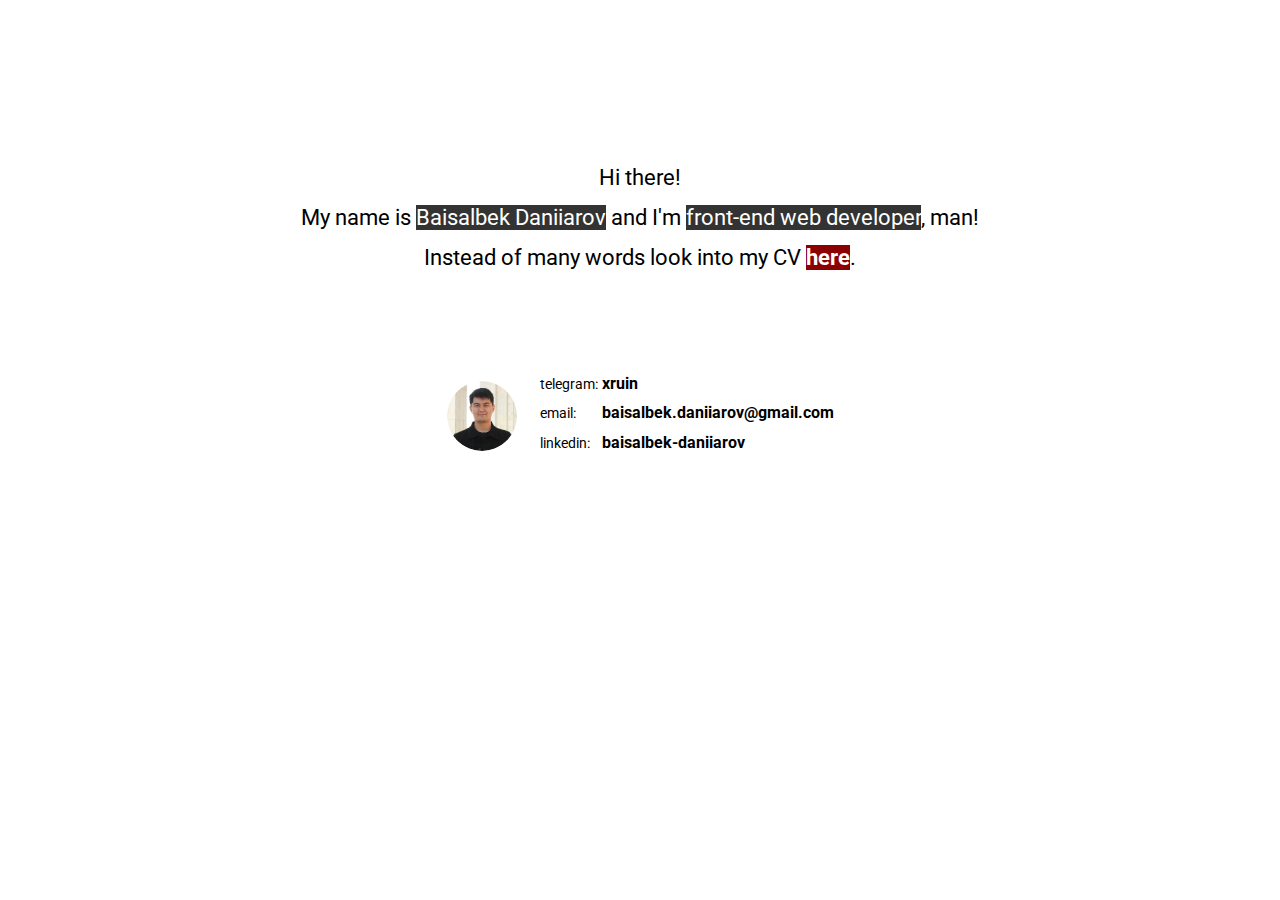
==== commit 5bfa6d85: "ADD new cv" ====
--- a/index.html
+++ b/index.html
@@ -1,494 +1,71 @@
 <!DOCTYPE html>
-<html lang="en">
-
-<head>
-  <meta charset="UTF-8" />
-  <meta name="viewport" content="width=device-width, initial-scale=1.0" />
-  <meta http-equiv="X-UA-Compatible" content="ie=edge" />
-  <title>Hi, I'm Baisalbek Daniiarov</title>
-  <link rel="shortcut icon" type="image/x-icon" href="./assets/img/circle.png" />
-  <!-- JavaScripts -->
-  <script type="text/javascript" src="./js/fullpage.min.js"></script>
-  <script type="text/javascript" src="./js/swiper.min.js"></script>
-  <script src="./js/parallax.min.js"></script>
-  <script src="./js/typed.js"></script>
-
-  <!-- Style-->
-  <link rel="stylesheet" type="text/css" href="./css/fullpage.min.css" />
-  <link rel="stylesheet" type="text/css" href="./css/swiper.min.css" />
-  <link rel="stylesheet" type="text/css" href="./css/style.min.css" />
-  <link rel="stylesheet" type="text/css" href="./css/all.min.css" />
-</head>
-
-<body>
-  <header>
-    <nav class="navbar-sidebar ">
-      <ul class="social">
-        <li>
-          <a href="https://github.com/xbaysal11" target="_blank">
-            <i class="icon fab fa-github"></i>
-          </a>
-        </li>
-        <li>
-          <a href="https://t.me/xbaysal11" target="_blank">
-            <i class="icon fab fa-telegram"></i>
-          </a>
-        </li>
-        <li>
-          <a href="mailto:baisalbek.daniiaro@gmail.com" target="_blank">
-            <i class="icon fab fa-google"></i>
-          </a>
-        </li>
-        <li>
-          <a href="https://xbaysal11.slack.com" target="_blank">
-            <i class="icon fab fa-slack"></i>
-          </a>
-        </li>
-        <li>
-          <a href="./404.html">
-            <i class="icon fab fa-linkedin"></i>
-          </a>
-        </li>
-      </ul>
-    </nav>
-  </header>
-  <div id="fullpage">
-    <div class="section" data-anchor="main">
-      <div class="container">
-        <div id="scene">
-          <img data-depth="0.7 " id="p1" class="icons absolute" src="./assets/img/icons8-css3.svg" />
-          <img data-depth="0.3 " id="p2" class="icons absolute" src="./assets/img/icons8-github.svg" />
-          <img data-depth="0.9 " id="p3" class="icons absolute" src="./assets/img/icons8-html-5.svg" />
-          <img data-depth="0.2" id="p4" class="icons absolute" src="./assets/img/icons8-java.svg" />
-          <img data-depth="0.9 " class="icons absolute" id="p5" src="./assets/img/icons8-javascript.svg" />
-          <img data-depth="0.3 " id="p6" class="icons absolute" src="./assets/img/icons8-python.svg" />
-          <img data-depth="0.6 " id="p7" class="icons absolute" src="./assets/img/icons8-sql-30.png" />
-          <img data-depth="0.2 " id="p8" class="icons absolute" src="./assets/img/icons8-ubuntu-30.png" />
-        </div>
-        <div class=" img1" data-depth="0.1">
-          <img src="./assets/img/circle.png" />
-        </div>
-
-        <script>
-          var scene = document.getElementById("scene");
-          var parallaxInstance = new Parallax(scene);
-        </script>
-        <h1 class="title">BAISALBEK DANIIAROV</h1>
-        <h2 class="description">Front-End Developer</h2>
-        <h5 class="slogan">
-          The world consists of zeros and ones.<br />
-          You are either one or zero.
-        </h5>
-        <div class="bg-icon">
-          <a href="https://drive.google.com/file/d/1FyT0wXsHtSoBxcBT-aJIQNG62G4L_lOa/view?usp=sharing" target="_blank">
-            <div class="flex-btn">
-              <i class="fas fa-file-pdf"></i>
-              <p>Resume</p>
-            </div>
-          </a>
-        </div>
+<html>
+  <head>
+    <meta charset="utf-8" />
+    <title>Baisalbek Daniiarov | Curriculum Vitae</title>
+    <link
+      href="https://fonts.googleapis.com/css?family=Roboto:300,300italic"
+      rel="stylesheet"
+      type="text/css"
+    />
+    <link rel="stylesheet" href="style.css" />
+    <link rel="icon" type="image/jpeg" href="filename.jpg" />
+  </head>
+  <body>
+    <div class="content">
+      <div class="intro">
+        <span>Hi there!</span><br />
+        <span
+          >My name is <span class="highlight">Baisalbek Daniiarov</span> and I'm
+          <span class="highlight">front-end web developer</span>, man!</span
+        ><br />
+        <span
+          >Instead of many words look into my CV
+          <a
+            href="https://docs.google.com/document/d/1yU_nI7Q6hQrGM1QEt8qDWo-ikpFaM5b5z2ZvkWghePg/export?format=pdf"
+            ><span class="highlight-red">here</span></a
+          >.</span
+        >
       </div>
-      <footer class="scrolldown">
-        <a class="down" href="#about_me">
-          <span class="icon"></span>
-          <span class="txt">About Me</span>
-        </a>
-      </footer>
+      <div>
+        <table>
+          <tr>
+            <td rowspan="3">
+              <img
+                src="filename.jpg"
+                alt="Baisalbek Daniiarov"
+                title="Baisalbek Daniiarov"
+              />
+            </td>
+            <td>
+              <span>telegram:</span>
+            </td>
+            <td>
+              <a href="https://t.me/xruin">xruin</a>
+            </td>
+          </tr>
+          <tr>
+            <td>
+              <span>email:</span>
+            </td>
+            <td>
+              <a href="mailto:baisalbek.daniiarov@gmail.com"
+                >baisalbek.daniiarov@gmail.com</a
+              >
+            </td>
+          </tr>
+          <tr>
+            <td>
+              <span>linkedin:</span>
+            </td>
+            <td>
+              <a href="https://www.linkedin.com/in/baisalbek-daniiarov"
+                >baisalbek-daniiarov</a
+              >
+            </td>
+          </tr>
+        </table>
+      </div>
     </div>
-    <div class="section" data-anchor="about_me">
-      <div class="container">
-        <h1 class="section-heading title">About Me</h1>
-        <div class="star2  absolute">
-          <img src="./assets/img/stars2.png" alt="q" />
-        </div>
-        <div class="about">
-          <div class="row">
-            <div class=" res_col">
-              <strong>Name:</strong>
-            </div>
-            <div class=" res_inf">Baisalbek Daniiarov.</div>
-          </div>
-          <div class="row">
-            <div class=" res_col">
-              <strong>Age:</strong>
-            </div>
-            <div class=" res_inf">20.</div>
-          </div>
-          <div class="row">
-            <div class=" res_col">
-              <strong>Nationality:</strong>
-            </div>
-            <div class=" res_inf">Kyrgyz.</div>
-          </div>
-          <div class="row">
-            <div class=" res_col">
-              <strong>Marital Status:</strong>
-            </div>
-            <div class=" res_inf">Single.</div>
-          </div>
-          <div class="row">
-            <div class=" res_col">
-              <strong>Education:</strong>
-            </div>
-            <div class=" res_inf">3 year student.</div>
-          </div>
-          <div class="row">
-            <div class=" res_col">
-              <strong>Address:</strong>
-            </div>
-            <div class=" res_inf">Bishkek, Kyrgyzstan.</div>
-          </div>
-        </div>
-        <div class="star1 absolute">
-          <img src="./assets/img/stars1.png" alt="q" />
-        </div>
-        <div class="speach">
-          Hey! Since beginning my journey as a front-end developer past nearly
-          1 year . Most of my time build digital products. I've done intership
-          at "IT-Academy" and collaborated with talented people to create
-          digital products for both business and consumer use. From taking
-          part in mini-projects I received a small but invaluable experience
-          in teamwork and in promoting the project. I don’t like to define
-          myself by the work I’ve done. I define myself by the work I want to
-          do. I prefer to keep learning, continue challenging myself, and do
-          interesting things that matter.I'm confident and curious , and
-          perpetually working on improving my back-end problem at a time. I’m
-          a fast learner, able to pick up new skills. I like to develop
-          expertise in a number of areas over the course of my life. I'd love
-          to get coffee and get to know you, so don’t hesitate to get in
-          touch.
-        </div>
-      </div>
-      <footer class="scrolldown">
-        <a class="down" href="#skills">
-          <span class="icon"></span>
-          <span class="txt">Skills</span>
-        </a>
-      </footer>
-    </div>
-    <div class="section" data-anchor="skills">
-      <div class="container">
-        <h1 class="section-heading title">Skills</h1>
-
-        <div class="card-wrapper">
-          <div class="card">
-            <div class="card-header">
-              <h4 class="">Languages</h4>
-            </div>
-            <div class="card-body">
-              <div class="left-title">
-                <p>Commonly uses :</p>
-              </div>
-              <div class="row-card-item">
-                <img class="skill-logo" src="./assets/img/javascript.png" />
-                <img class="skill-logo" src="./assets/img/html.png" />
-                <img class="skill-logo" src="./assets/img/css.png" />
-              </div>
-              <div class="left-title">
-                <p>Basic level :</p>
-              </div>
-              <div class="row-card-item">
-                <img class="skill-logo" src="./assets/img/python.png" />
-                <img class="skill-logo" src="./assets/img/java.png" />
-                <img class="skill-logo" src="./assets/img/mysql.png" />
-                <img class="skill-logo" src="./assets/img/mongo.png" />
-              </div>
-            </div>
-          </div>
-          <div class="card">
-            <div class="card-header">
-              <h4 class="">WEB Tools</h4>
-            </div>
-            <div class="card-body">
-              <div class="left-title">
-                <p>Commonly uses :</p>
-              </div>
-              <div class="row-card-item">
-                <img class="skill-logo" src="./assets/img/sass.png" />
-                <img class="skill-logo" src="./assets/img/less.png" />
-                <img class="skill-logo" src="./assets/img/stylus.png" />
-                <img class="skill-logo" src="./assets/img/webpack.png" />
-                <img class="skill-logo" src="./assets/img/gulp.png" />
-                <img class="skill-logo" src="./assets/img/pug.png" />
-                <img class="skill-logo" src="./assets/img/nunjucks.png" />
-              </div>
-              <div class="left-title">
-                <p>Frameworks :</p>
-              </div>
-              <div class="row-card-item">
-                <img class="skill-logo" src="./assets/img/react.png" />
-                <img class="skill-logo" src="./assets/img/redux.png" />
-                <img class="skill-logo" src="./assets/img/bootstrap.png" />
-                <img class="skill-logo" src="./assets/img/jquery.png" />
-              </div>
-            </div>
-          </div>
-          <div class="card">
-            <div class="card-header">
-              <h4 class="">WEB Environment</h4>
-            </div>
-            <div class="card-body">
-              <div class="left-title">
-                <p>Commonly uses :</p>
-              </div>
-              <div class="row-card-item">
-                <img class="skill-logo" src="./assets/img/ubuntu.png" />
-                <img class="skill-logo" src="./assets/img/docker.png" />
-                <img class="skill-logo" src="./assets/img/git.png" />
-                <img class="skill-logo" src="./assets/img/vim.png" />
-                <img class="skill-logo" src="./assets/img/trello.png" />
-              </div>
-              <div class="left-title">
-                <p>Knowledge :</p>
-              </div>
-              <div class="row-card-item">
-                <img class="skill-logo" src="./assets/img/api.png" />
-                <img class="skill-logo" src="./assets/img/oop.png" />
-              </div>
-            </div>
-          </div>
-        </div>
-        <div class="imgs">
-          <img src="./assets/img/cycle1.png" alt="q" />
-        </div>
-      </div>
-
-      <footer class="scrolldown">
-        <a class="down" href="#projects">
-          <span class="icon"></span>
-          <span class="txt">Projects</span>
-        </a>
-      </footer>
-    </div>
-
-    <div class="section" data-anchor="projects">
-      <div class="container">
-        <h1 class="section-heading title">Projects</h1>
-        <div class="swiper-container">
-          <div class="swiper-button-prev"></div>
-          <div class="swiper-button-next"></div>
-          <div class="swiper-wrapper">
-            <div class="swiper-slide"
-              style="background-image:url(https://shrinktheweb.snapito.io/v2/webshot/spu-ea68c8-ogi2-3cwn3bmfojjlb56e?size=800x0&screen=1024x768&url=https%3A%2F%2Fxbaysal11.github.io%2F)">
-            </div>
-            <div class="swiper-slide"
-              style="background-image:url(https://shrinktheweb.snapito.io/v2/webshot/spu-ea68c8-ogi2-3cwn3bmfojjlb56e?size=mc&screen=1024x768&url=https%3A%2F%2Fit-academy.kg%2F)">
-            </div>
-            <div class="swiper-slide"
-              style="background-image:url(https://shrinktheweb.snapito.io/v2/webshot/spu-ea68c8-ogi2-3cwn3bmfojjlb56e?size=mc&screen=1024x768&url=http%3A%2F%2Fexpress.kg%2F)">
-            </div>
-            <div class="swiper-slide"
-              style="background-image:url(https://cdn.dribbble.com/users/1123242/screenshots/3577250/roulette_wheel.jpg)">
-            </div>
-          </div>
-          <div class="swiper-pagination"></div>
-        </div>
-      </div>
-      <script>
-        var swiper = new Swiper(".swiper-container", {
-          effect: "coverflow",
-          grabCursor: true,
-          initialSlide: 1,
-          centeredSlides: true,
-          slidesPerView: "auto",
-          loop: true,
-          autoplay: {
-            delay: 5000
-          },
-          keyboard: {
-            enabled: true,
-            onlyInViewport: false
-          },
-          coverflowEffect: {
-            rotate: 50,
-            stretch: 0,
-            depth: 100,
-            modifier: 1,
-            slideShadows: true
-          },
-          pagination: {
-            el: ".swiper-pagination"
-          },
-          navigation: {
-            nextEl: ".swiper-button-next",
-            prevEl: ".swiper-button-prev"
-          }
-        });
-      </script>
-      <footer class="scrolldown">
-        <a class="down" href="#activities">
-          <span class="icon"></span>
-          <span class="txt">Activities</span>
-        </a>
-      </footer>
-    </div>
-    <div class="section" data-anchor="activities">
-      <div class="container ">
-        <h1 class="section-heading title">Activities</h1>
-
-        <div class="activ-content activ-bg ">
-          <div class="typed">
-            $
-            <span class="typed-string"></span>
-          </div>
-          <script>
-            var typed = new Typed(".typed-string", {
-              strings: [
-                "Baisalbek Daniiarov ^2000 <br/> [<i class='fas fa-grip-horizontal'></i><i class='fas fa-grip-horizontal'></i><i class='fas fa-grip-horizontal'></i><i class='fas fa-grip-horizontal'></i><i class='fas fa-grip-horizontal'></i><i class='fas fa-grip-horizontal'></i><i class='fas fa-grip-horizontal'></i><i class='fas fa-grip-horizontal'></i><i class='fas fa-grip-horizontal'></i><i class='fas fa-grip-horizontal'></i><i class='fas fa-grip-horizontal'></i><i class='fas fa-grip-horizontal'>]</i>   <br/> `Junior Front-End Developer`<br/> ` https://github.com/xbaysal11` <div class='cat'> <img src='./assets/img/cat.png' alt='q' /> </div>^5000  "
-              ],
-              cursorChar: "_",
-              loop: true,
-              typeSpeed: 40,
-              backSpeed: 20
-            });
-          </script>
-          <div class="git-chart">
-            <a href="https://github.com/xbaysal11" target="_blank" rel="noopener noreferrer">
-              <img src="http://ghchart.rshah.org/ff264a/xbaysal11" alt="xbaysal11's Github chart" />
-            </a>
-          </div>
-        </div>
-      </div>
-
-      <footer class="scrolldown">
-        <a class="down" href="#experience">
-          <span class="icon"></span>
-          <span class="txt">Experience</span>
-        </a>
-      </footer>
-    </div>
-    <div class="section" data-anchor="experience">
-      <div class="container">
-        <h1 class="section-heading title">Experience</h1>
-        <div class="absolute hand">
-          <img src="./assets/img/react2.png" alt="q" />
-        </div>
-        <div class="timeline">
-          <ul>
-            <li>
-              <span><i class="far fa-clock"></i><br />2018 - now</span>
-              <div>
-                Internship<br />
-                <div class="addr">
-                  <i class="far fa-building"></i> IT-Academy
-                </div>
-                <i class="fas fa-map-marker-alt"></i> Bishkek, KG
-              </div>
-            </li>
-          </ul>
-          <ul>
-            <li>
-              <span><i class="far fa-clock"></i><br />2017 - now</span>
-              <div>
-                Computer Science<br />
-                <div class="addr">
-                  <i class="far fa-building"></i> International AlaToo
-                  University
-                </div>
-
-                <i class="fas fa-map-marker-alt"></i> Bishkek, KG
-              </div>
-            </li>
-          </ul>
-          <ul>
-            <li>
-              <span><i class="far fa-clock"></i><br />2012 - 2017</span>
-              <div>
-                High School Degree<br />
-                <div class="addr">
-                  <i class="far fa-building"></i> International Sebat
-                  Educational Institution
-                </div>
-                <i class="fas fa-map-marker-alt"></i> Tokmok, KG
-              </div>
-            </li>
-          </ul>
-        </div>
-      </div>
-      <footer class="scrolldown">
-        <a class="down" href="#contacts">
-          <span class="icon"></span>
-          <span class="txt">Contacts</span>
-        </a>
-      </footer>
-    </div>
-    <div class="section" data-anchor="contacts">
-      <div class="container">
-        <h1 class="section-heading title">Contacts</h1>
-        <div class="media-grid">
-          <div class="media">
-            <div class="media-body">
-              <h4>Phone Numbers</h4>
-              <i class="fas fa-phone"></i>
-              <p>+996 (703) 33 44 11</p>
-            </div>
-          </div>
-          <div class="media">
-            <div class="media-body">
-              <h4>Email</h4>
-              <i class="far fa-envelope"></i>
-              <p>baisalbek.daniiarov@gmail.com</p>
-            </div>
-          </div>
-        </div>
-        <div class="imgs"><img src="./assets/img/cycle0.png" alt="q" /></div>
-      </div>
-
-      <footer class="scrolldown">
-        <a class="down" href="#main">
-          <span class="icon"></span>
-          <span class="txt">Top</span>
-        </a>
-      </footer>
-    </div>
-  </div>
-  <script type="text/javascript">
-    var myFullpage = new fullpage("#fullpage", {
-      navigationTooltips: [
-        "Main",
-        "About Me",
-        "Skills",
-        "Activities",
-        "Projects",
-        "Experience",
-        "Contacts"
-      ],
-      anchors: [
-        "main",
-        "about_me",
-        "skills",
-        "activities",
-        "projects",
-        "experience",
-        "contacts"
-      ],
-      // menu: "#myMenu",
-      animateAnchor: true,
-      autoScrolling: true,
-      navigation: true,
-      navigationPosition: "left"
-    });
-  </script>
-  <footer id="site-footer" class="page-footer ">
-    <div class="footer-left">
-      <p class="opacity-75">
-        <i class="fas fa-phone"></i>
-        +996 (703) 33 44 11
-      </p>
-      <p class="opacity-75">
-        <i class="far fa-envelope"></i>
-        baisalbek.daniiarov@gmail.com
-      </p>
-    </div>
-    <div class="footer-right">
-      <p class="note">
-        23.03.2019 Developed by
-        <a href="https://t.me/xbaysal11">
-          <span class="marked"> Baisalbek Daniiarov</span>
-        </a>
-      </p>
-    </div>
-  </footer>
-</body>
-
-</html>+  </body>
+</html>
--- a/style.css
+++ b/style.css
@@ -0,0 +1,104 @@
+body {
+  font-family: 'Roboto', sans-serif;
+  font-size: 16px;
+  color: #333;
+}
+
+span {
+  font-size: 14px;
+  color: #000;
+  transition: 0.3s;
+}
+
+img {
+  width: 70px;
+  border-radius: 35px;
+  margin: 10px 15px 0 0;
+}
+
+table {
+  margin: 0;
+  /* float: right; */
+}
+
+table tr td:first-child {
+  padding-right: 5px;
+}
+
+a {
+  text-decoration: none;
+  color: #000;
+  font-weight: bold;
+  transition: 0.3s;
+}
+
+a:hover {
+  color: #1a6dbb;
+  transition: 0.3s;
+}
+
+::-moz-selection {
+  color: white;
+  background: #1a6dbb;
+}
+
+::selection {
+  color: white;
+  background: #1a6dbb;
+}
+
+.content {
+  max-width: 700px;
+  margin: 0 auto;
+  display: flex;
+  flex-direction: column;
+  justify-content: center;
+  align-items: center;
+}
+
+.intro {
+  margin: 150px 0 90px 0;
+  text-align: center;
+}
+
+.intro span {
+  margin-bottom: 10px;
+  font-size: 22px;
+  line-height: 40px;
+}
+
+.intro span.highlight {
+  background-color: #333;
+  color: white;
+}
+
+.intro span.highlight-red {
+  background-color: darkred;
+  color: white;
+  transition: 0.3s;
+}
+
+.intro span.highlight-red:hover {
+  background-color: red;
+  color: white;
+  transition: 0.3s;
+}
+
+@media (max-width: 360px) {
+  .intro {
+    margin: 50px 0 50px 0;
+  }
+
+  .intro span {
+    font-size: 18px;
+    line-height: 28px;
+  }
+
+  img {
+    display: none;
+  }
+
+  table {
+    float: none;
+  }
+}
